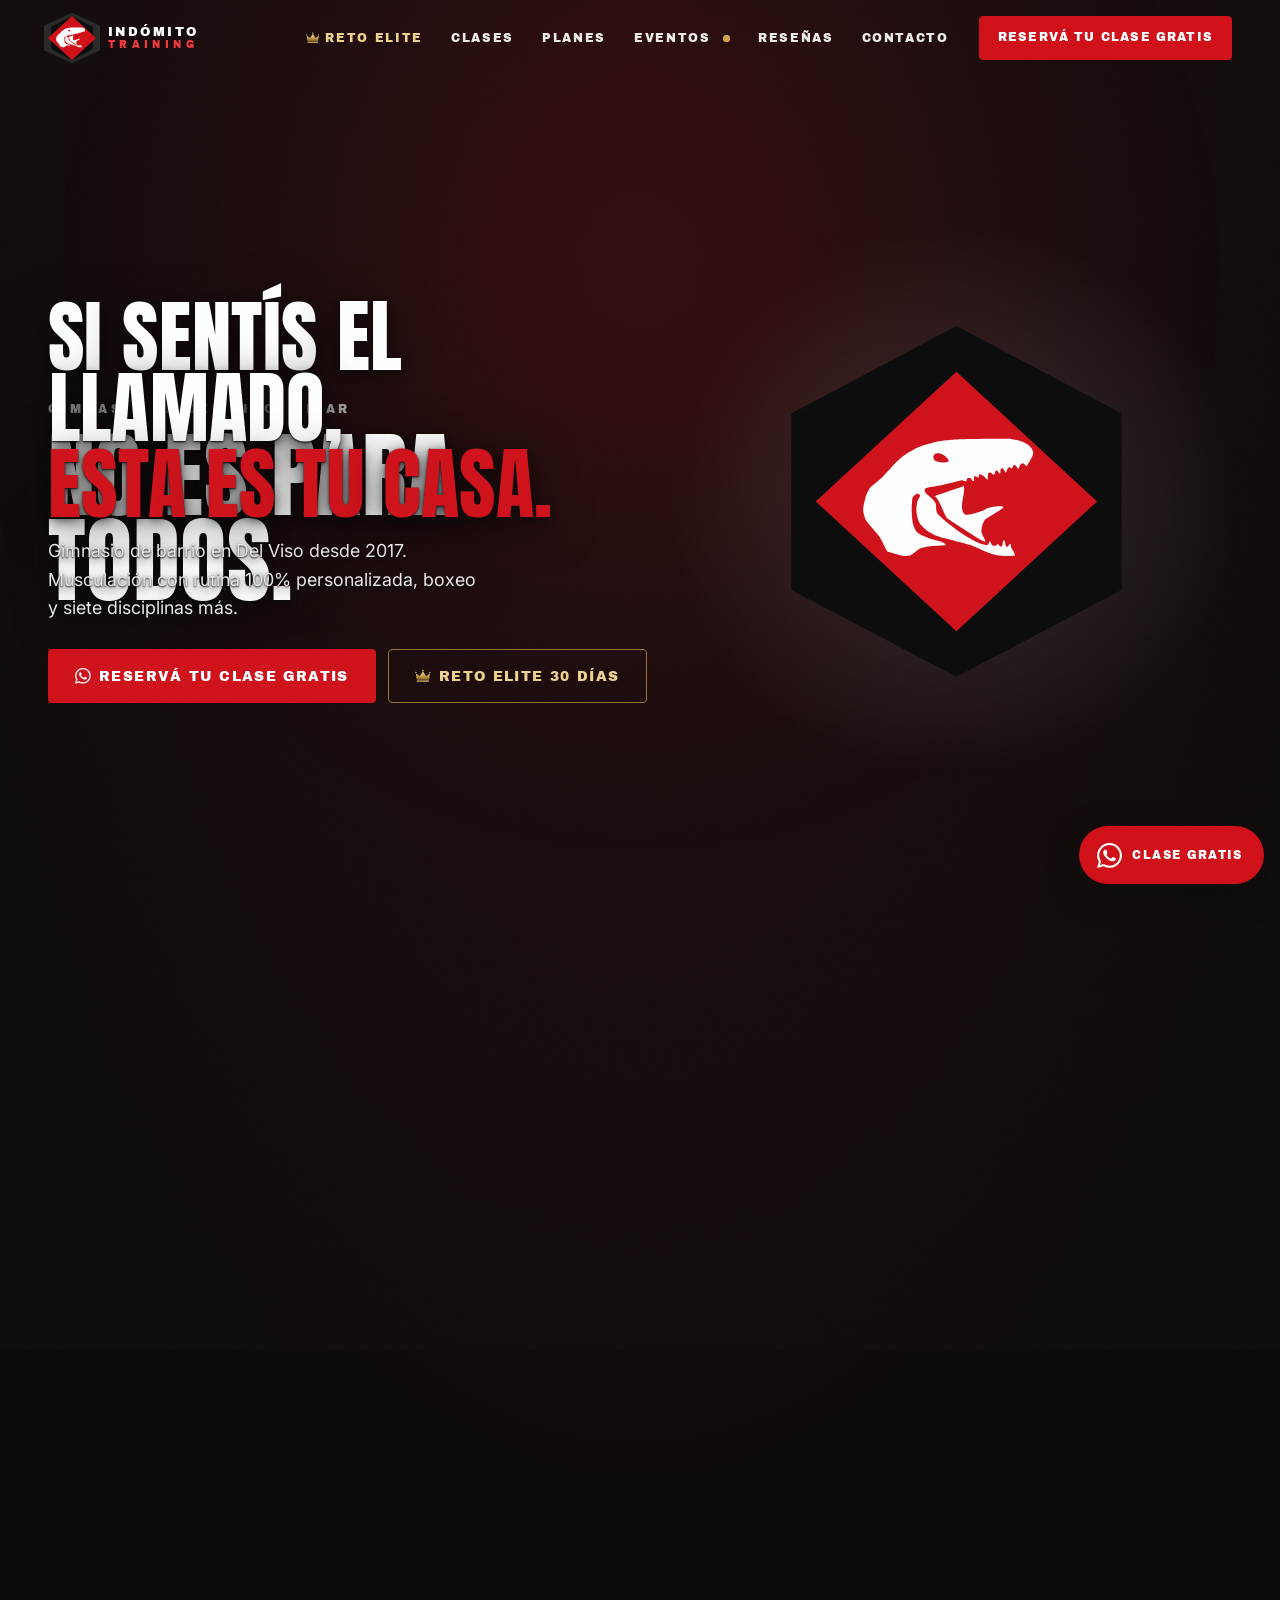
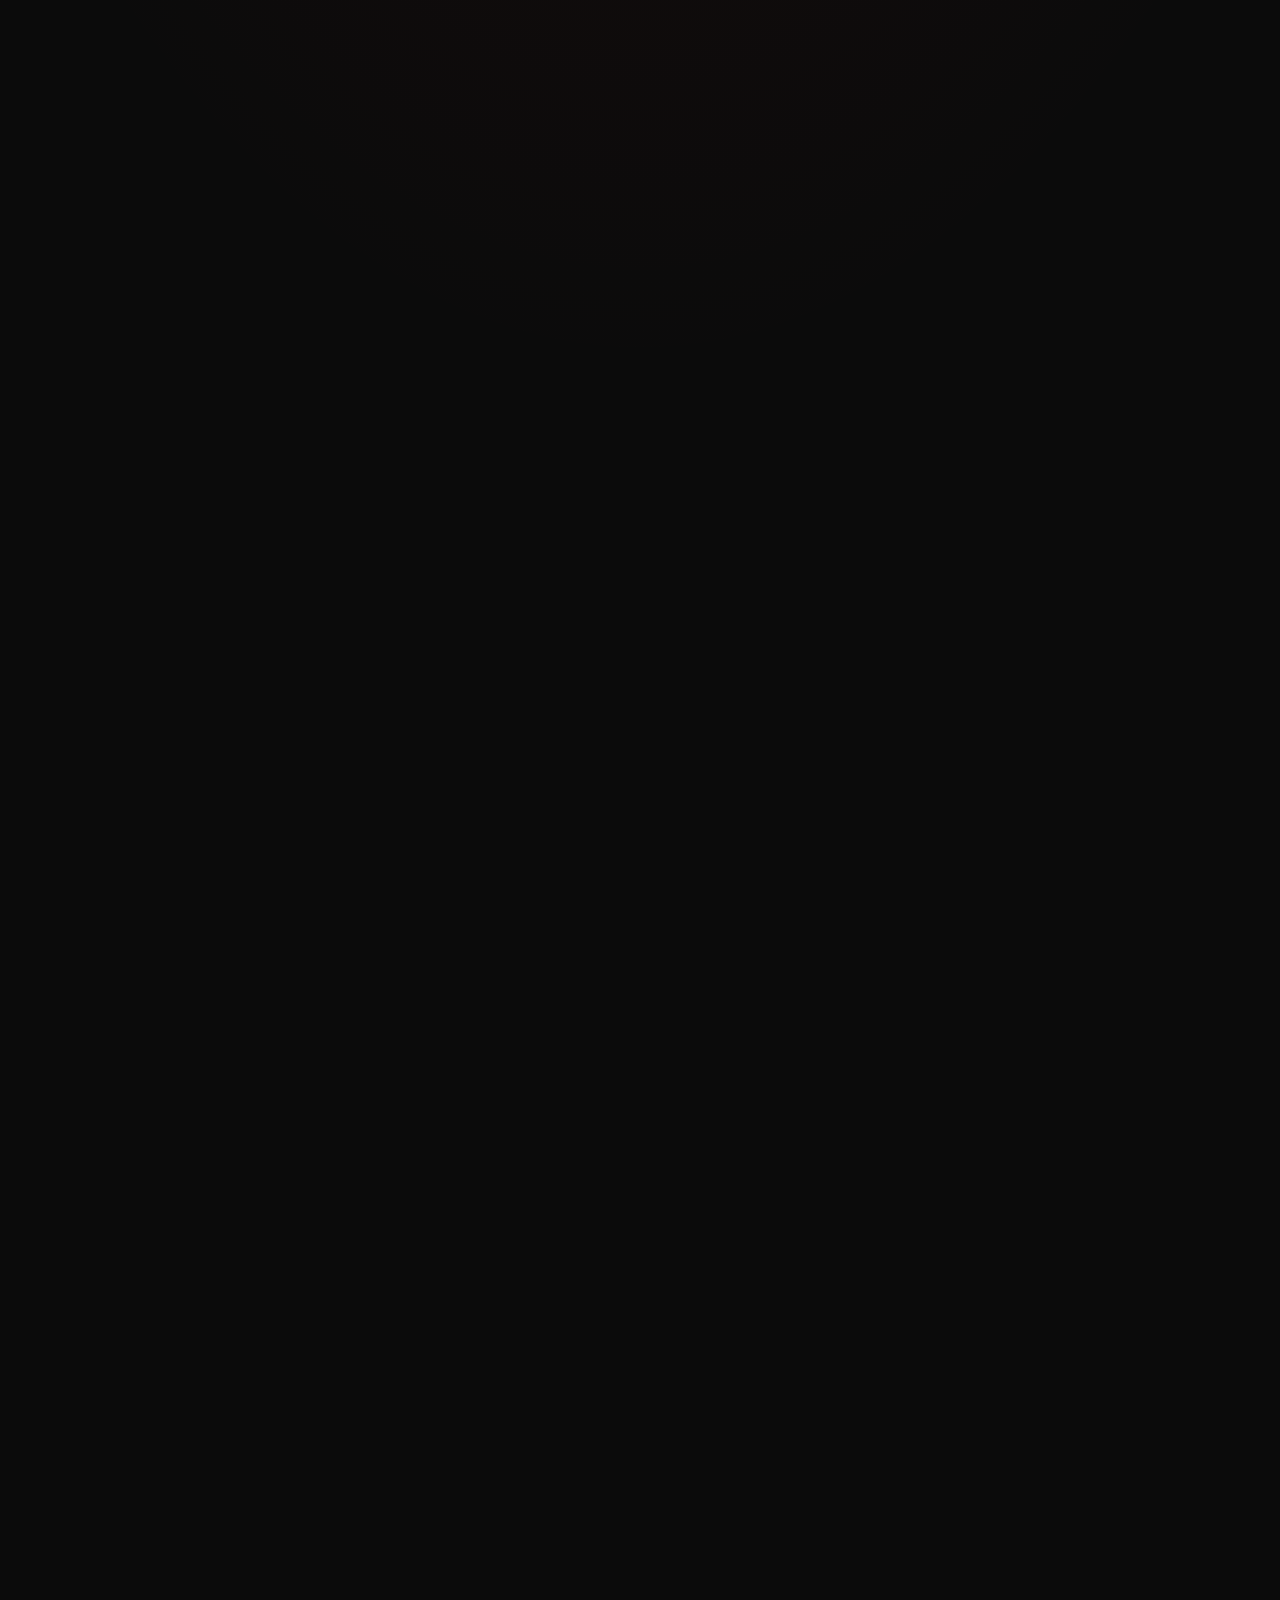
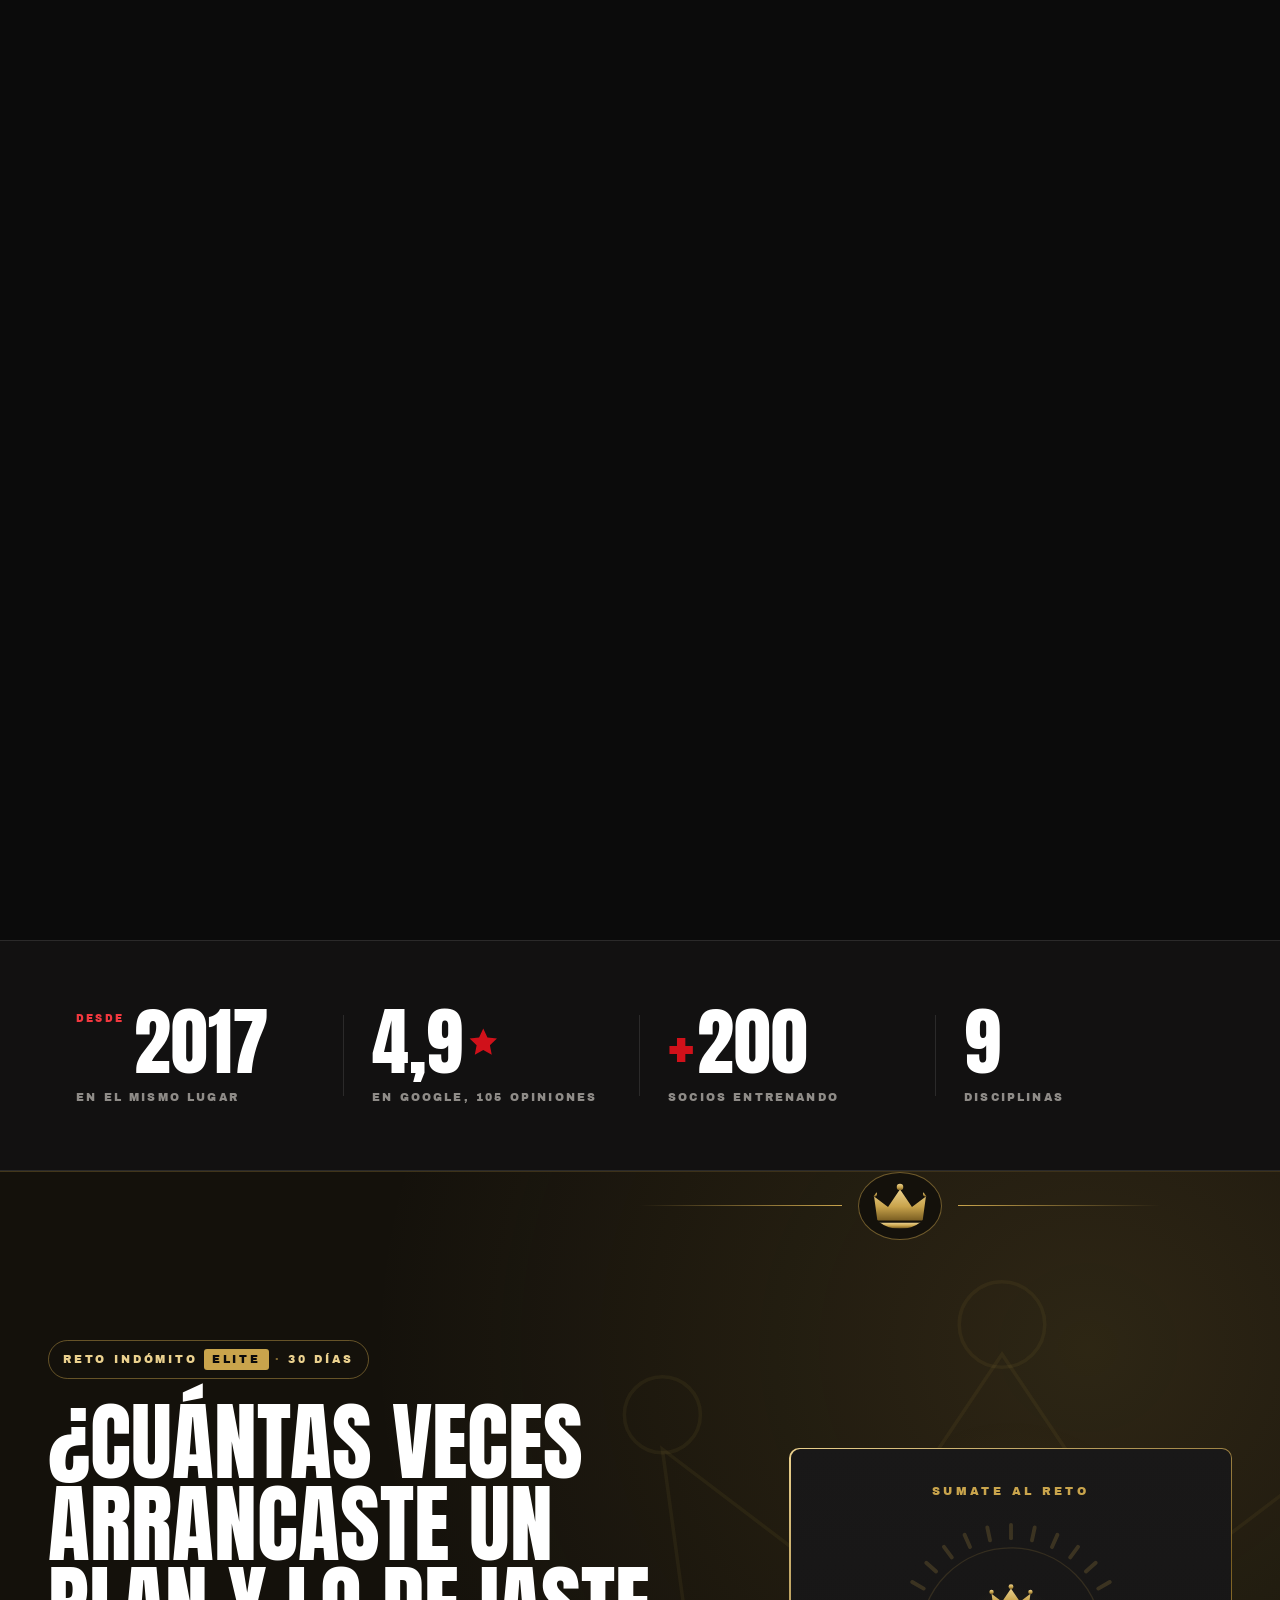
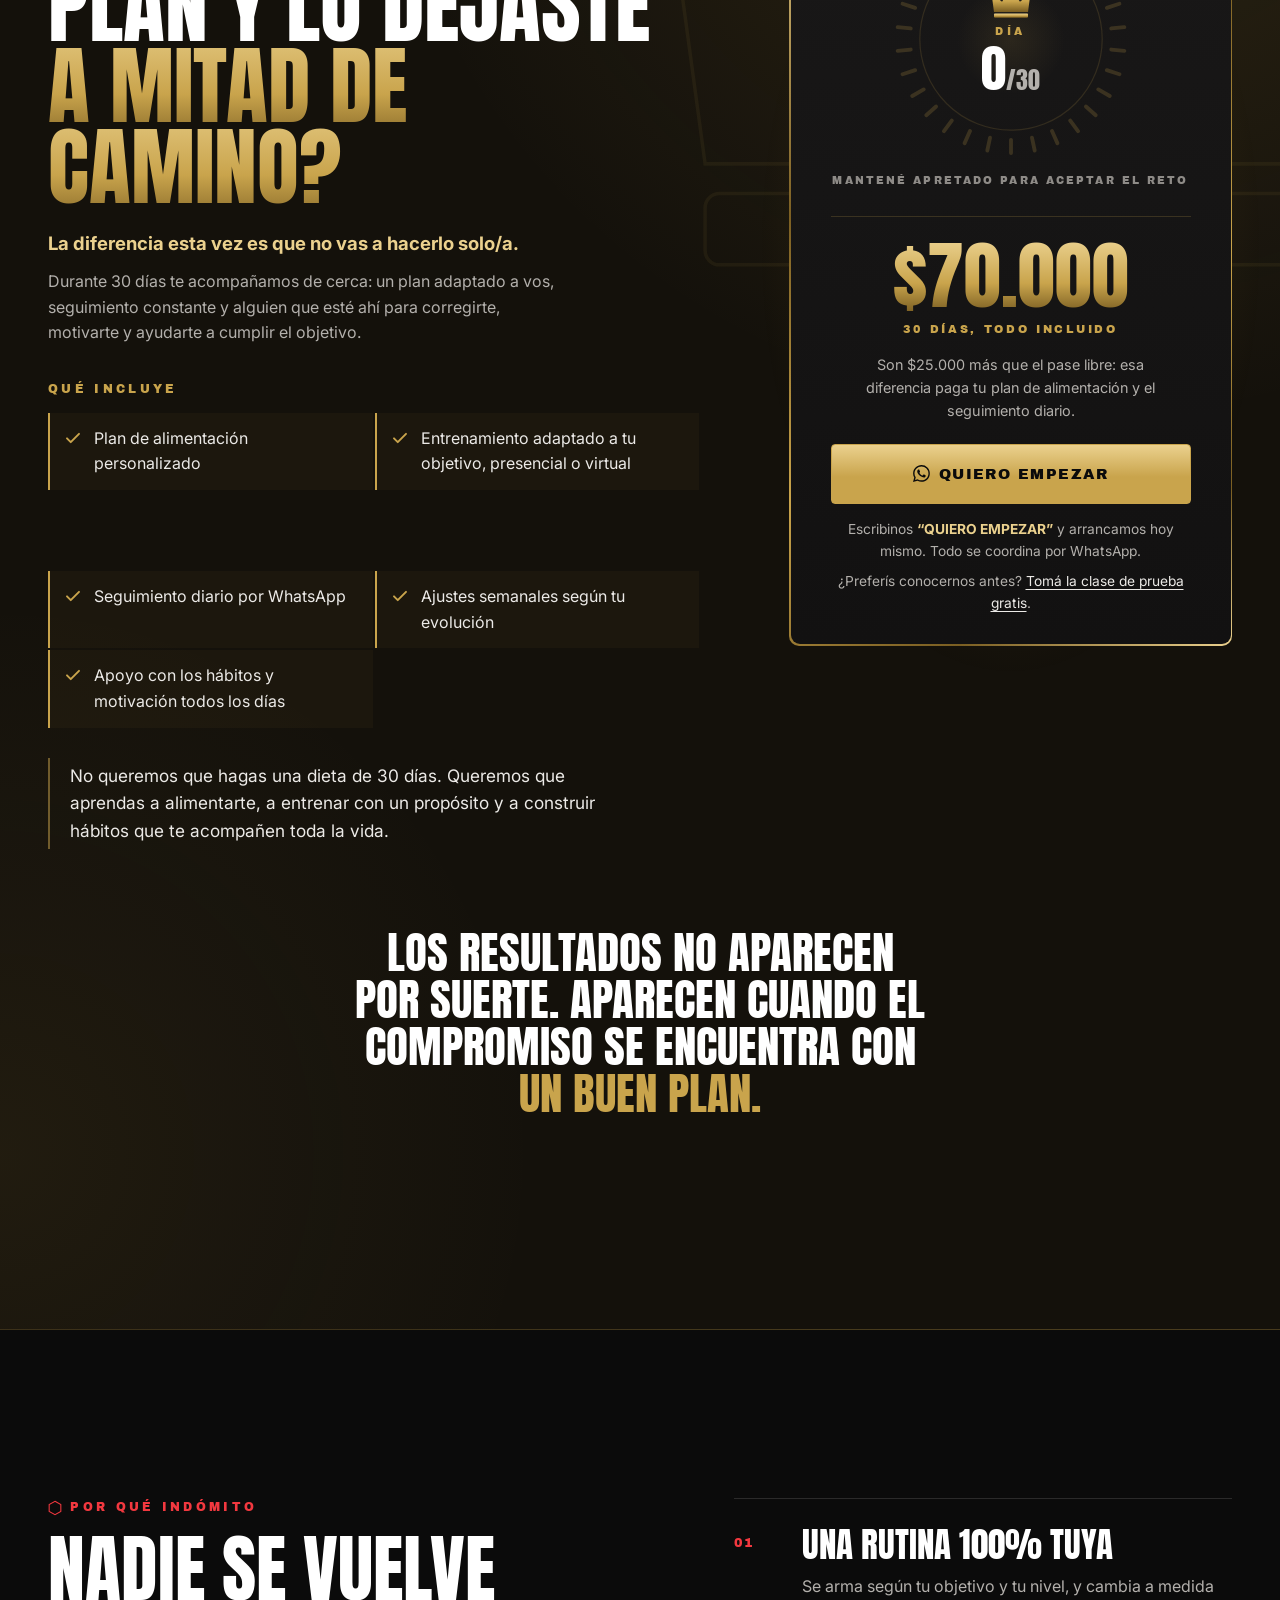
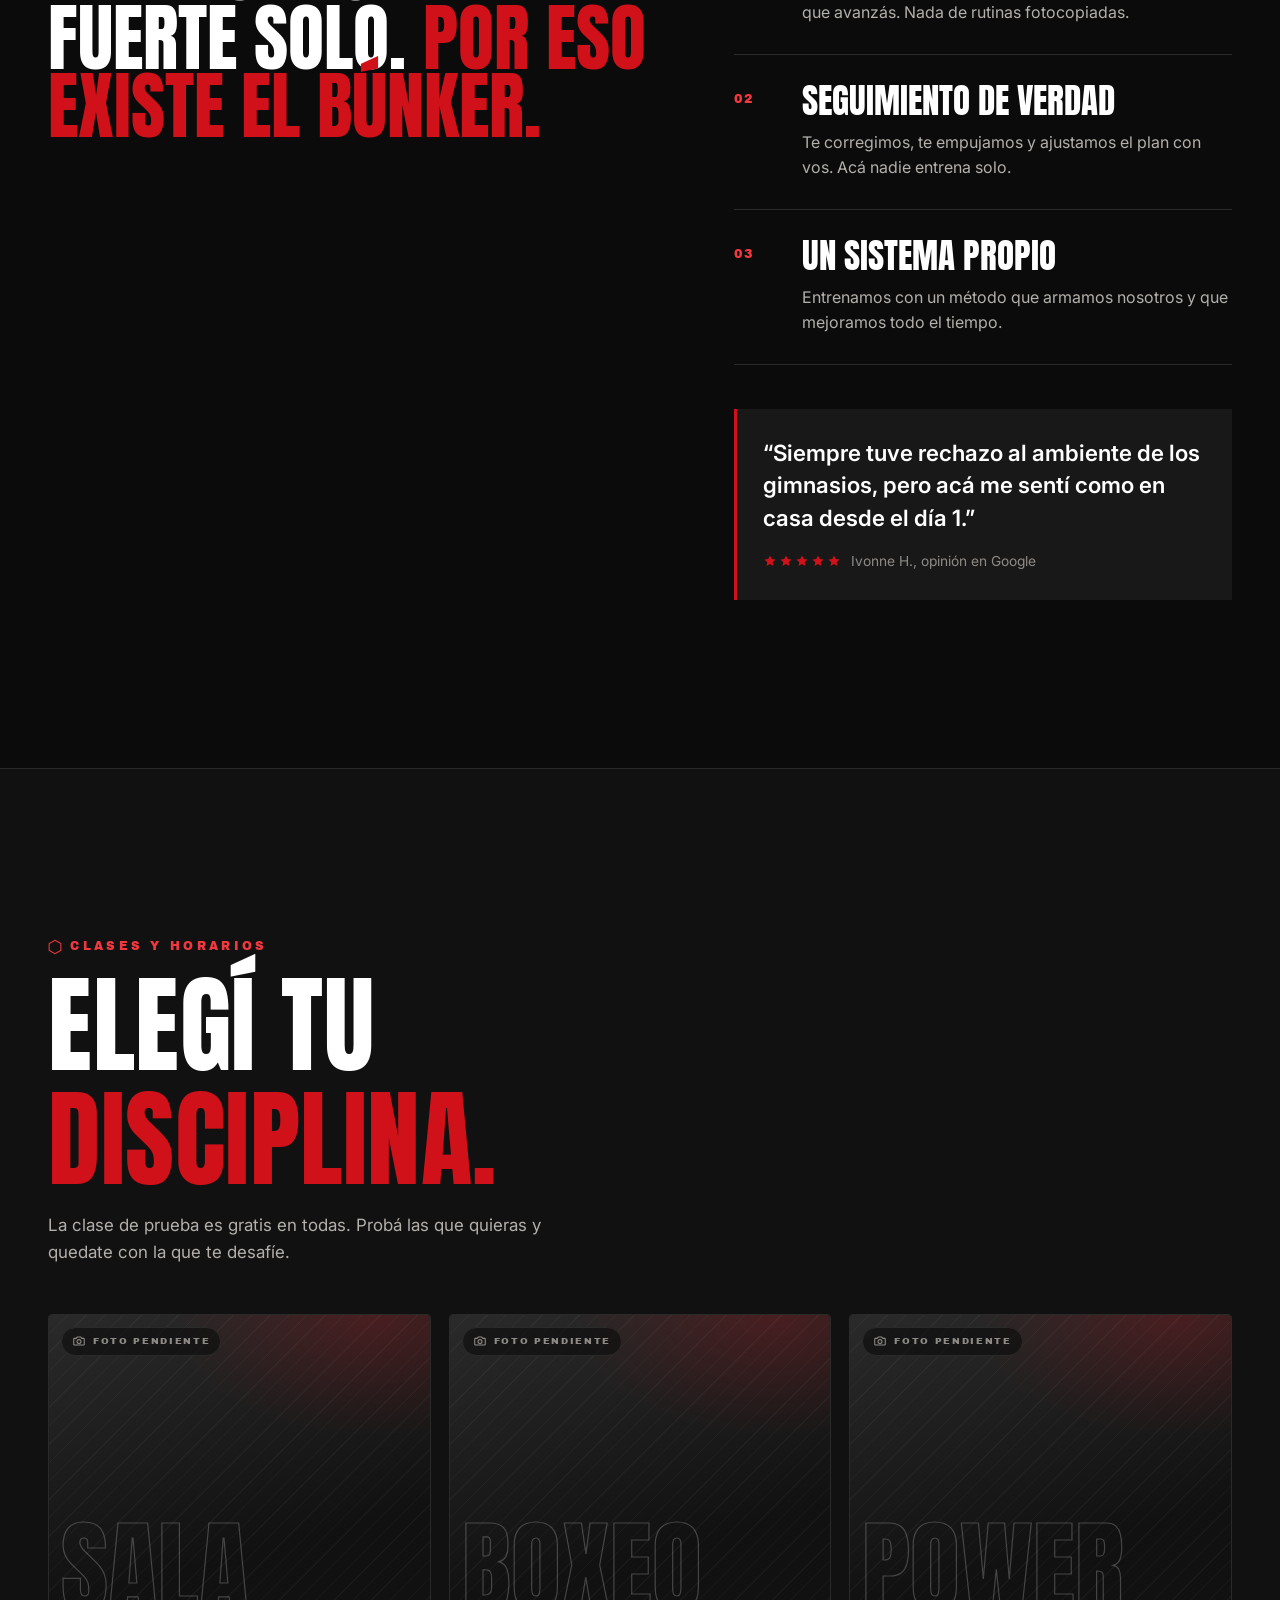
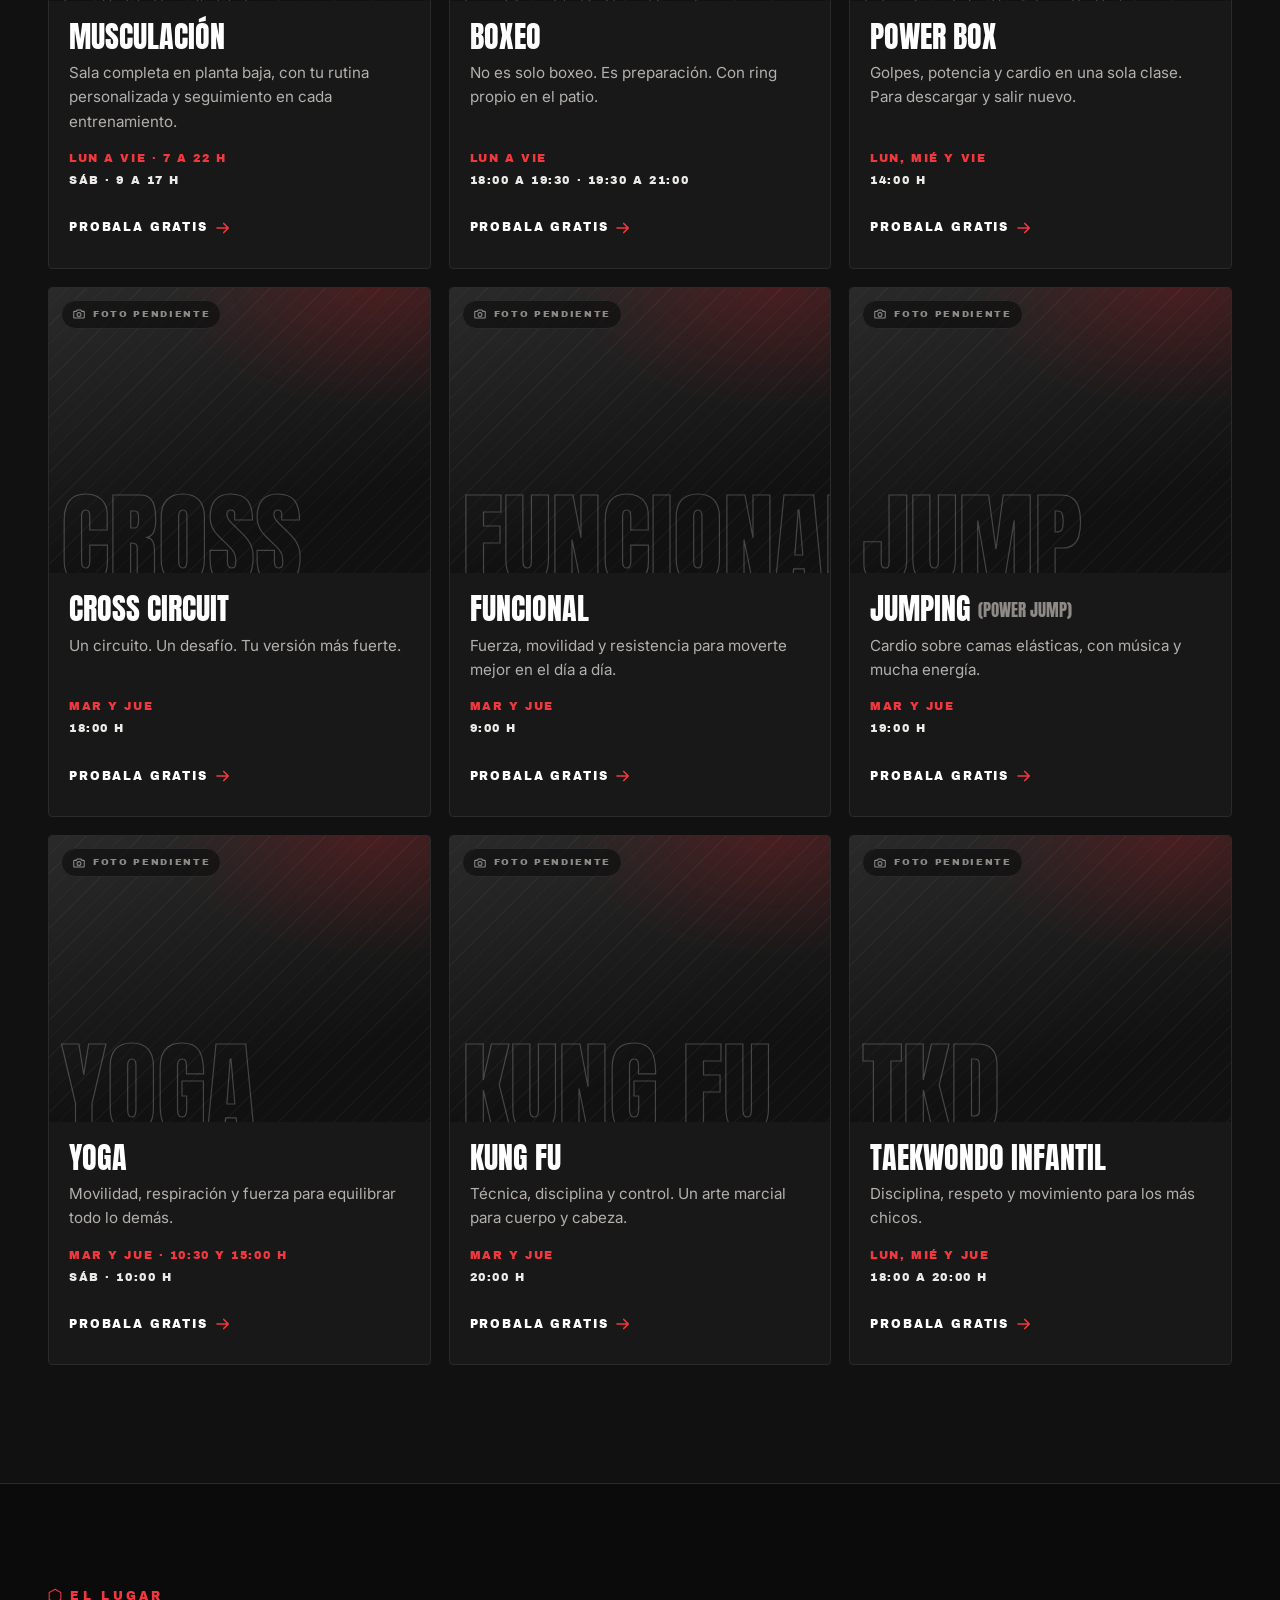
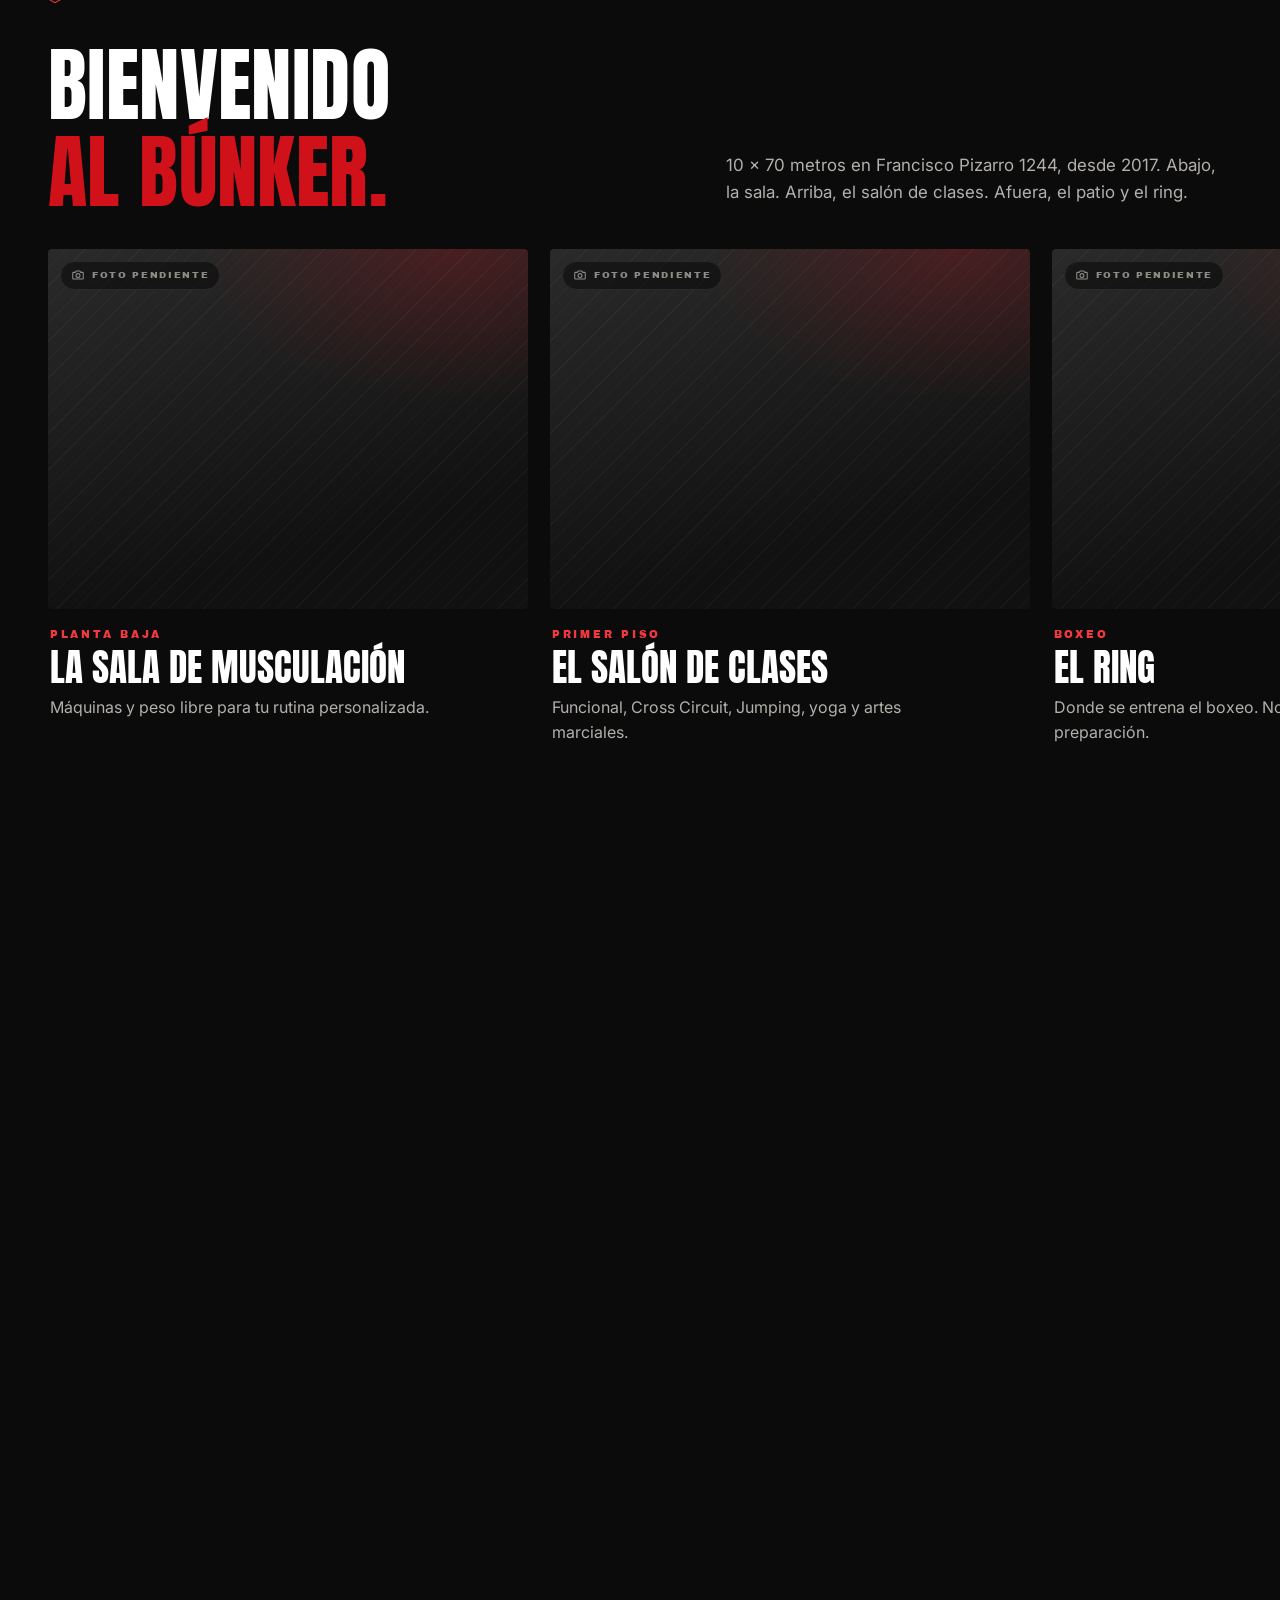
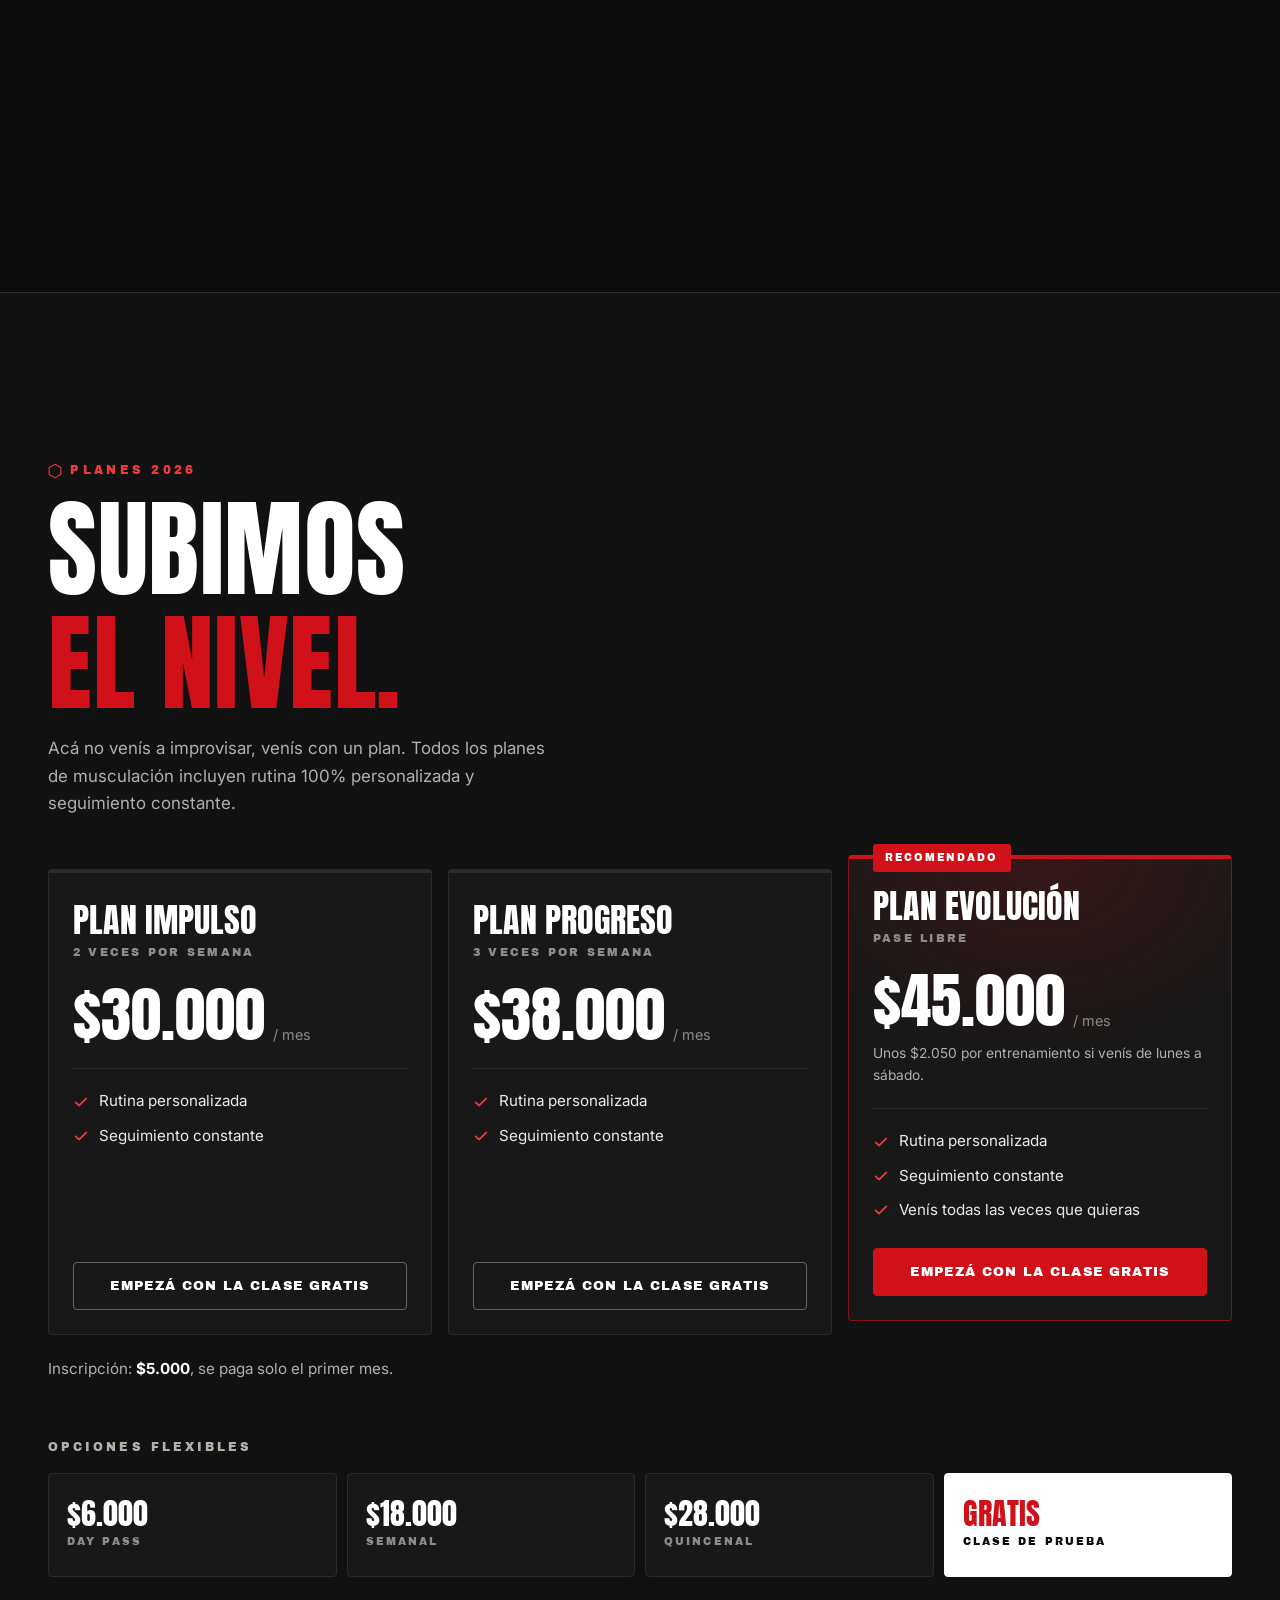
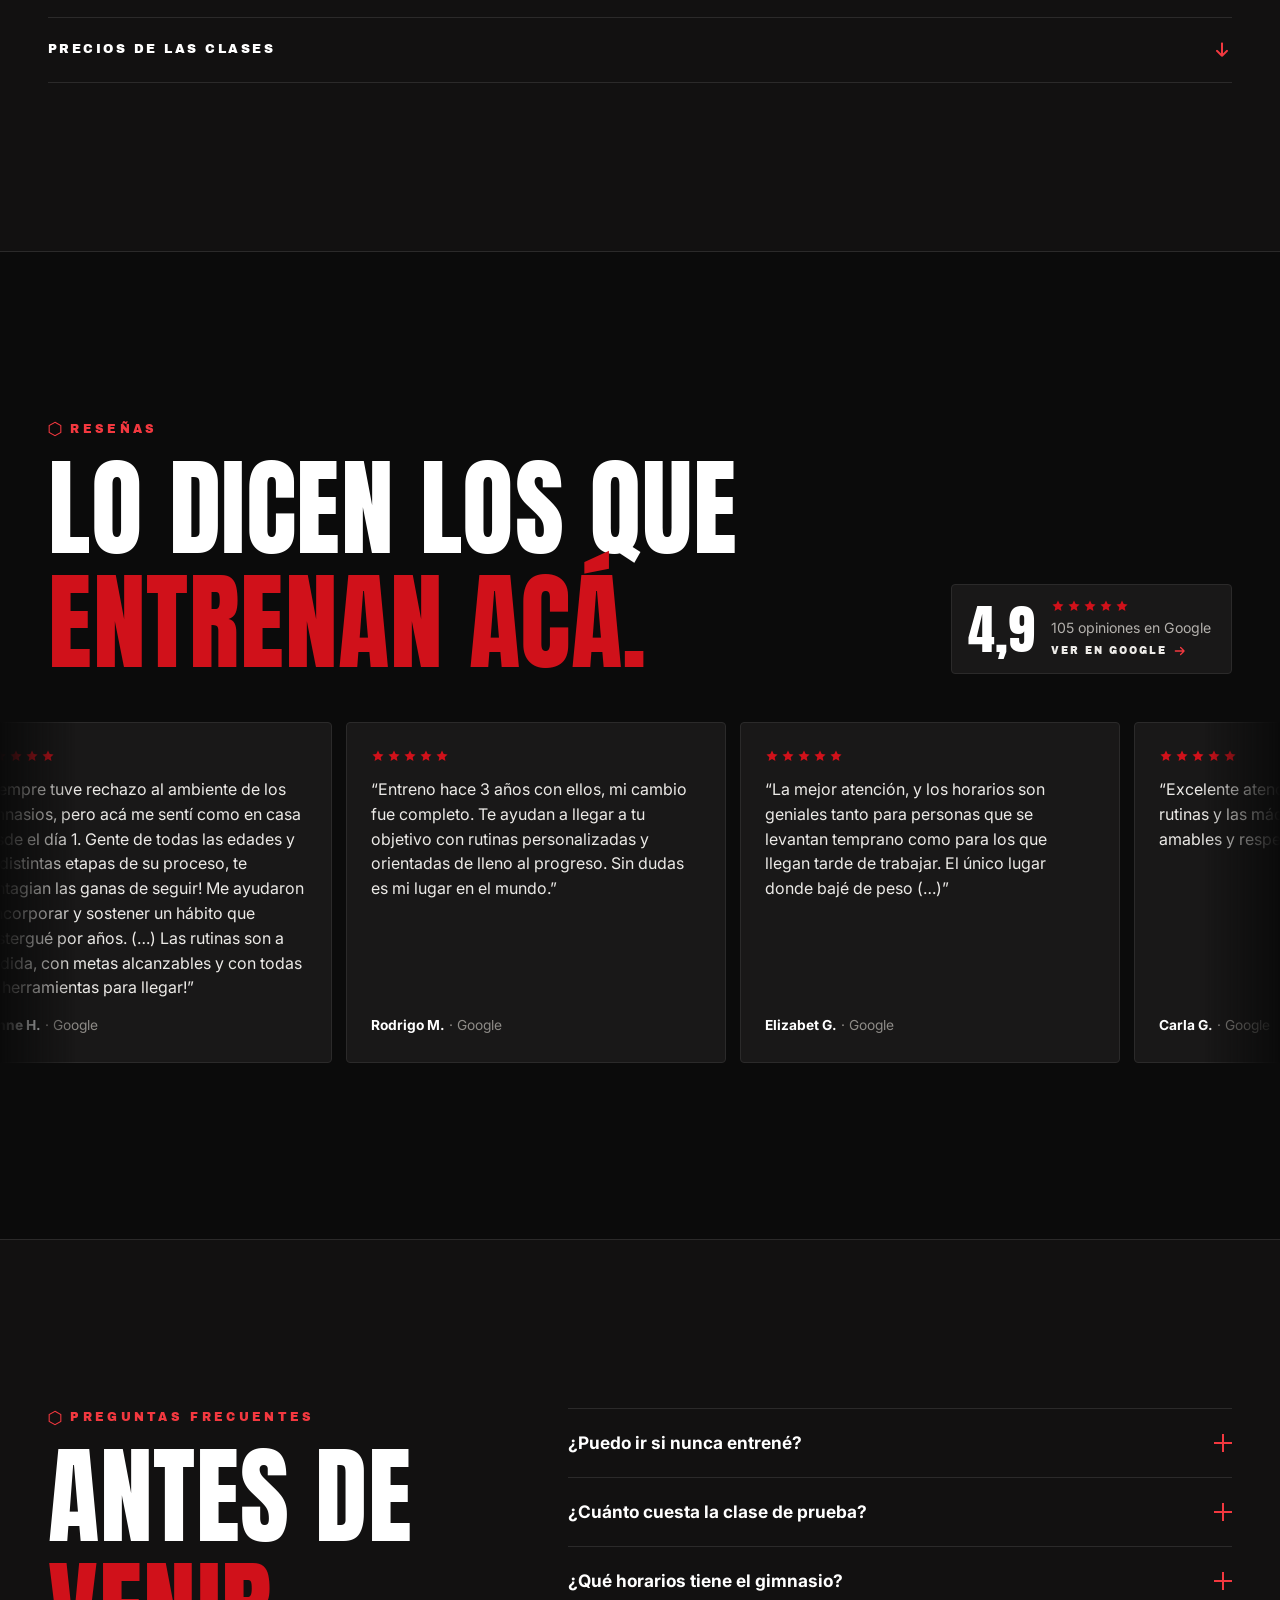
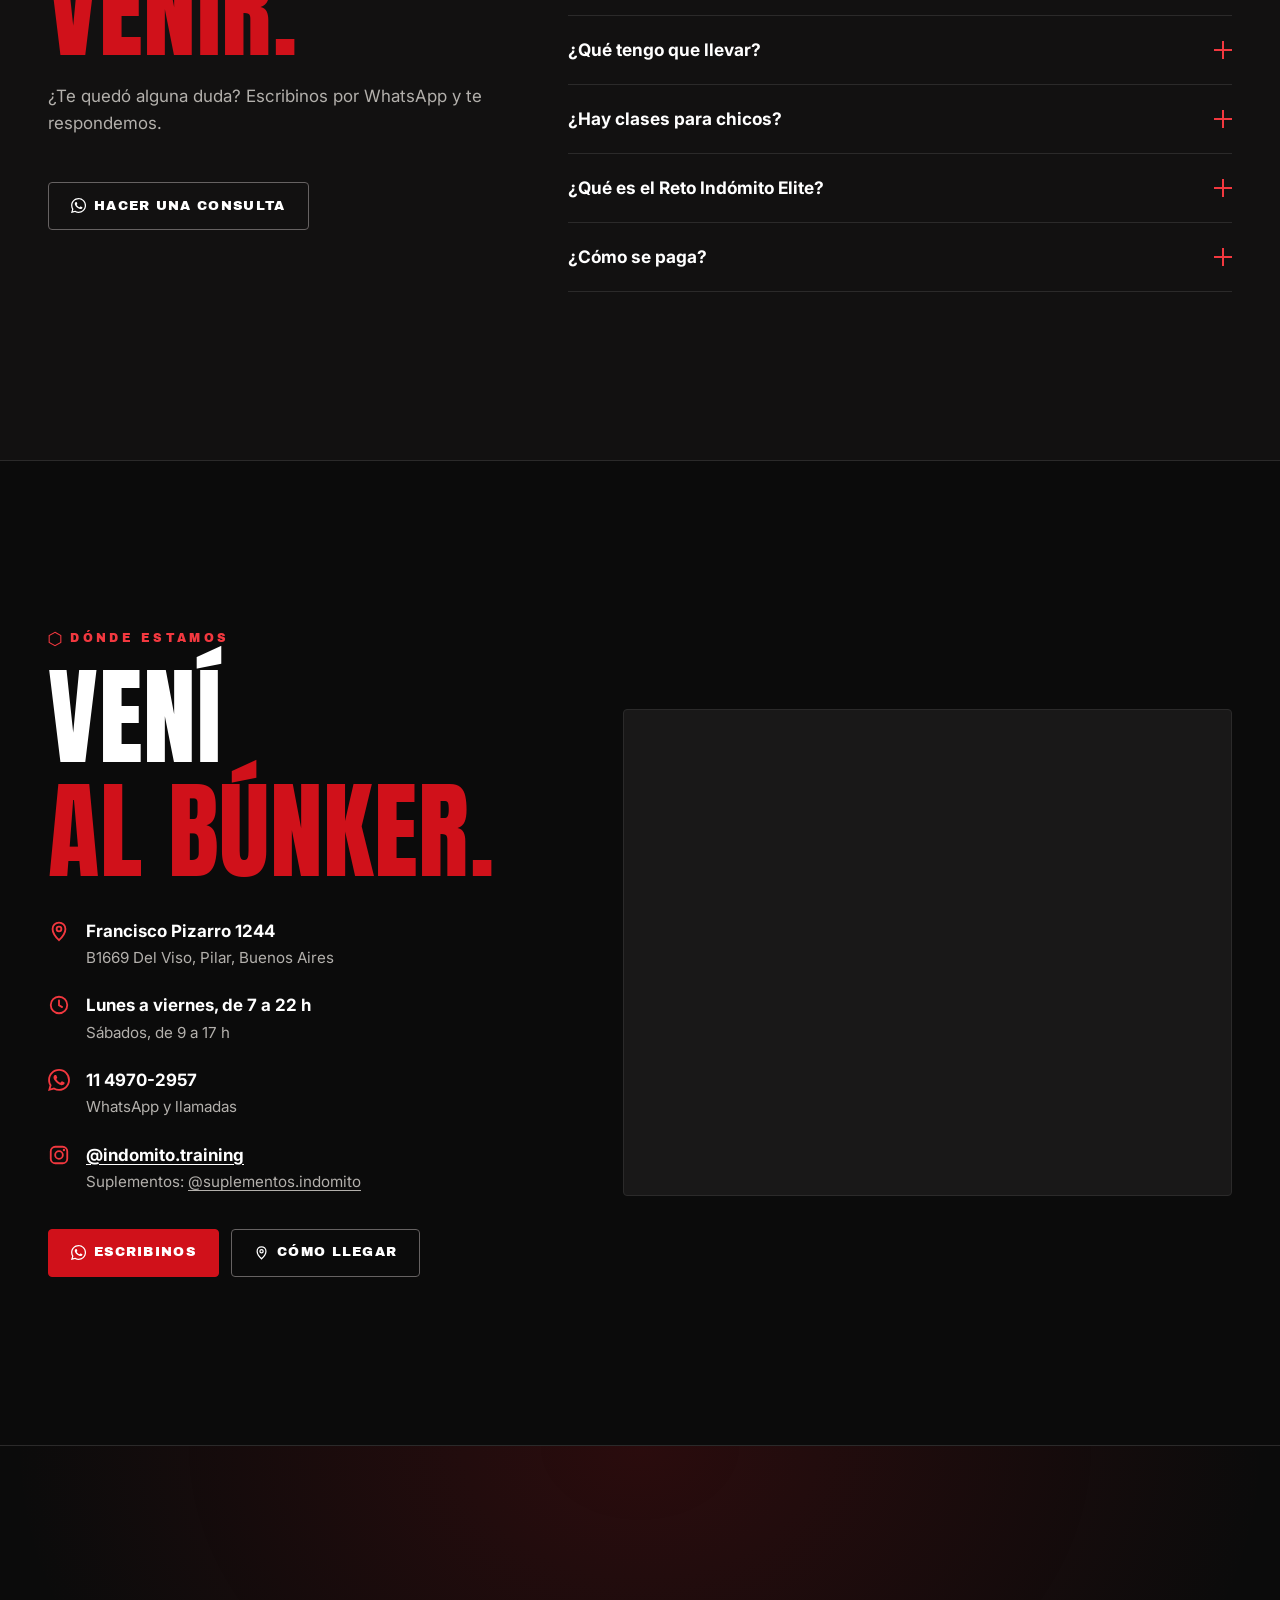
==== index.html @ 0980ad3f "primer commit" ====
<!doctype html>
<html lang="es-AR" class="no-js">
<head>
  <meta charset="utf-8">
  <meta name="viewport" content="width=device-width, initial-scale=1, viewport-fit=cover">

  <!-- ===================== SEO ===================== -->
  <title>Indómito Training | Gimnasio en Del Viso, Pilar · Musculación y Boxeo</title>
  <meta name="description" content="Gimnasio en Del Viso, Pilar, desde 2017. Musculación con rutina 100% personalizada, boxeo y 7 disciplinas más. 4,9 ★ en Google. Tu clase de prueba es gratis: reservala por WhatsApp.">
  <meta name="theme-color" content="#0B0B0B">

  <!-- DEPLOY STEP: cuando tengamos el dominio definitivo, cambiá "TU-DOMINIO.com.ar" en estas líneas,
       en el bloque JSON-LD de más abajo, en robots.txt y en sitemap.xml. TODO: dominio. -->
  <link rel="canonical" href="https://www.TU-DOMINIO.com.ar/">
  <meta property="og:type" content="website">
  <meta property="og:locale" content="es_AR">
  <meta property="og:site_name" content="Indómito Training">
  <meta property="og:title" content="Indómito Training · Gimnasio en Del Viso, Pilar">
  <meta property="og:description" content="No es para todos. Es para los que buscan más. Tu clase de prueba es gratis.">
  <meta property="og:url" content="https://www.TU-DOMINIO.com.ar/">
  <meta property="og:image" content="https://www.TU-DOMINIO.com.ar/assets/img/og-indomito.jpg">
  <meta property="og:image:width" content="1200">
  <meta property="og:image:height" content="630">
  <meta name="twitter:card" content="summary_large_image">
  <meta name="twitter:title" content="Indómito Training · Gimnasio en Del Viso, Pilar">
  <meta name="twitter:description" content="No es para todos. Es para los que buscan más. Tu clase de prueba es gratis.">
  <meta name="twitter:image" content="https://www.TU-DOMINIO.com.ar/assets/img/og-indomito.jpg">

  <!-- Íconos -->
  <link rel="icon" href="favicon.ico" sizes="any">
  <link rel="icon" href="assets/logo/indomito-icono.svg" type="image/svg+xml">
  <link rel="icon" href="favicon-32.png" type="image/png" sizes="32x32">
  <link rel="apple-touch-icon" href="apple-touch-icon.png">

  <!-- Tipografías (Google Fonts: Anton, Archivo Black, Inter 400/600/700) -->
  <link rel="preconnect" href="https://fonts.googleapis.com">
  <link rel="preconnect" href="https://fonts.gstatic.com" crossorigin>
  <link rel="stylesheet" href="https://fonts.googleapis.com/css2?family=Anton&family=Archivo+Black&family=Inter:wght@400;600;700&display=swap">

  <link rel="stylesheet" href="css/styles.css">

  <!-- Activa las animaciones solo si hay JavaScript y el usuario no pidió "reducir movimiento".
       Si main.js no llegara a cargar, a los 3 segundos se apagan y la página queda completa y quieta. -->
  <script>
    (function (d) {
      var h = d.documentElement;
      h.className = h.className.replace('no-js', 'js');
      if (window.matchMedia && !matchMedia('(prefers-reduced-motion: reduce)').matches) {
        h.classList.add('motion-ok');
        setTimeout(function () { if (!window.__indomitoOK) h.classList.remove('motion-ok'); }, 3000);
      }
    })(document);
  </script>

  <!-- Datos para Google (ficha de negocio). TODO: dominio en "url" e "image". -->
  <script type="application/ld+json">
  {
    "@context": "https://schema.org",
    "@type": "ExerciseGym",
    "name": "Indómito Training",
    "description": "Gimnasio de barrio en Del Viso, Pilar: sala de musculación con rutinas personalizadas, clases grupales y artes marciales.",
    "url": "https://www.TU-DOMINIO.com.ar/",
    "image": "https://www.TU-DOMINIO.com.ar/assets/img/og-indomito.jpg",
    "logo": "https://www.TU-DOMINIO.com.ar/assets/logo/indomito-logo.svg",
    "telephone": "+54 9 11 4970-2957",
    "foundingDate": "2017",
    "address": {
      "@type": "PostalAddress",
      "streetAddress": "Francisco Pizarro 1244",
      "addressLocality": "Del Viso",
      "addressRegion": "Buenos Aires",
      "postalCode": "B1669",
      "addressCountry": "AR"
    },
    "geo": { "@type": "GeoCoordinates", "latitude": -34.4504818, "longitude": -58.7989533 },
    "openingHoursSpecification": [
      { "@type": "OpeningHoursSpecification", "dayOfWeek": ["Monday","Tuesday","Wednesday","Thursday","Friday"], "opens": "07:00", "closes": "22:00" },
      { "@type": "OpeningHoursSpecification", "dayOfWeek": "Saturday", "opens": "09:00", "closes": "17:00" }
    ],
    "sameAs": [
      "https://www.instagram.com/indomito.training/"
    ],
    "aggregateRating": { "@type": "AggregateRating", "ratingValue": "4.9", "reviewCount": "105", "bestRating": "5" }
  }
  </script>

  <script src="js/main.js" defer></script>
</head>

<!-- PRECIOS: para ocultar TODOS los precios de la página, cambiá data-precios="si" por data-precios="no".
     En lugar de cada número va a aparecer "Consultá por WhatsApp". -->
<body data-precios="si">

  <!-- Íconos reutilizables (no se ven solos; se usan con <use href="#...">) -->
  <svg class="defs" width="0" height="0" aria-hidden="true" focusable="false">
    <defs>
      <linearGradient id="g-oro" x1="0" y1="0" x2="0" y2="1">
        <stop offset="0" style="stop-color:var(--c-dorado-claro)"/>
        <stop offset=".55" style="stop-color:var(--c-dorado)"/>
        <stop offset="1" style="stop-color:var(--c-dorado-oscuro)"/>
      </linearGradient>
      <symbol id="i-corona" viewBox="0 0 64 50">
        <path d="M7 41 3.4 14.5l15.4 11.7L32 6.5l13.2 19.7 15.4-11.7L57 41Z"/>
        <rect x="7" y="43.5" width="50" height="6" rx="1.2"/>
        <circle cx="3.4" cy="11.6" r="3.2"/><circle cx="32" cy="4" r="3.6"/><circle cx="60.6" cy="11.6" r="3.2"/>
      </symbol>
      <symbol id="i-wa" viewBox="0 0 24 24">
        <path d="M17.47 14.38c-.3-.15-1.76-.87-2.03-.97-.27-.1-.47-.15-.67.15-.2.3-.77.97-.94 1.16-.17.2-.35.22-.64.08-.3-.15-1.26-.47-2.39-1.48-.88-.79-1.48-1.76-1.65-2.06-.17-.3-.02-.46.13-.6.13-.14.3-.35.45-.52.15-.18.2-.3.3-.5.1-.2.05-.37-.03-.52-.07-.15-.67-1.61-.92-2.2-.24-.58-.49-.5-.67-.51h-.57c-.2 0-.52.07-.79.37-.27.3-1.04 1.02-1.04 2.48s1.06 2.88 1.21 3.07c.15.2 2.1 3.2 5.08 4.49.71.31 1.26.49 1.7.63.71.22 1.36.19 1.87.12.57-.09 1.76-.72 2-1.42.25-.69.25-1.29.18-1.41-.08-.13-.28-.2-.57-.35M12.05 21.79h-.01a9.87 9.87 0 0 1-5.03-1.38l-.36-.21-3.74.98 1-3.65-.24-.37a9.86 9.86 0 0 1-1.51-5.26c0-5.45 4.44-9.88 9.89-9.88 2.64 0 5.12 1.03 6.99 2.9a9.83 9.83 0 0 1 2.89 6.99c0 5.45-4.44 9.88-9.88 9.88m8.41-18.3A11.82 11.82 0 0 0 12.05 0C5.5 0 .16 5.34.16 11.89c0 2.1.55 4.14 1.59 5.95L.06 24l6.3-1.65a11.88 11.88 0 0 0 5.68 1.45h.01c6.55 0 11.89-5.34 11.89-11.89 0-3.18-1.24-6.17-3.48-8.41"/>
      </symbol>
      <symbol id="i-ig" viewBox="0 0 24 24">
        <rect x="3" y="3" width="18" height="18" rx="5" fill="none" stroke="currentColor" stroke-width="2"/>
        <circle cx="12" cy="12" r="4.2" fill="none" stroke="currentColor" stroke-width="2"/>
        <circle cx="17.4" cy="6.6" r="1.3"/>
      </symbol>
      <symbol id="i-check" viewBox="0 0 24 24">
        <path d="M4 12.5l5 5L20 6.5" fill="none" stroke="currentColor" stroke-width="2.6" stroke-linecap="round" stroke-linejoin="round"/>
      </symbol>
      <symbol id="i-flecha" viewBox="0 0 24 24">
        <path d="M4 12h15m-6-6 6 6-6 6" fill="none" stroke="currentColor" stroke-width="2.2" stroke-linecap="round" stroke-linejoin="round"/>
      </symbol>
      <symbol id="i-star" viewBox="0 0 24 24">
        <path d="M12 2.5l2.9 6.1 6.6.8-4.9 4.6 1.3 6.6L12 17.3l-5.9 3.3 1.3-6.6L2.5 9.4l6.6-.8z"/>
      </symbol>
      <symbol id="i-pin" viewBox="0 0 24 24">
        <path d="M12 22s7-6.6 7-12.2A7 7 0 0 0 5 9.8C5 15.4 12 22 12 22Z" fill="none" stroke="currentColor" stroke-width="2"/>
        <circle cx="12" cy="9.8" r="2.6" fill="none" stroke="currentColor" stroke-width="2"/>
      </symbol>
      <symbol id="i-reloj" viewBox="0 0 24 24">
        <circle cx="12" cy="12" r="9" fill="none" stroke="currentColor" stroke-width="2"/>
        <path d="M12 7v5.2l3.4 2.1" fill="none" stroke="currentColor" stroke-width="2" stroke-linecap="round"/>
      </symbol>
      <symbol id="i-camara" viewBox="0 0 24 24">
        <path d="M4 7.5h3.2L9 5h6l1.8 2.5H20a1 1 0 0 1 1 1V18a1 1 0 0 1-1 1H4a1 1 0 0 1-1-1V8.5a1 1 0 0 1 1-1Z" fill="none" stroke="currentColor" stroke-width="1.8"/>
        <circle cx="12" cy="13" r="3.4" fill="none" stroke="currentColor" stroke-width="1.8"/>
      </symbol>
      <symbol id="i-hex" viewBox="0 0 24 26">
        <path d="M12 1.5 22 7v12l-10 5.5L2 19V7z" fill="none" stroke="currentColor" stroke-width="1.8"/>
      </symbol>
    </defs>
  </svg>

  <a class="skip" href="#main">Saltar al contenido</a>

  <!-- ===================== 1. HEADER FIJO ===================== -->
  <div class="hdr-sentinel" aria-hidden="true"></div>
  <header class="hdr" id="hdr">
    <div class="hdr__in">
      <a class="hdr__logo" href="#inicio" aria-label="Indómito Training, ir al inicio">
        <span class="hdr__icon"><img src="assets/logo/indomito-icono.svg" width="48" height="44" alt=""></span>
        <span class="hdr__name" aria-hidden="true">Indómito <span>Training</span></span>
      </a>

      <nav class="nav" id="menu" aria-label="Principal">
        <ul class="nav__list">
          <li><a class="nav__link nav__link--reto" href="#reto"><svg class="ico ico--oro" aria-hidden="true"><use href="#i-corona"/></svg>Reto Elite</a></li>
          <li><a class="nav__link" href="#clases">Clases</a></li>
          <li><a class="nav__link" href="#planes">Planes</a></li>
          <li><a class="nav__link nav__link--eventos" href="eventos.html">Eventos<i class="punto" aria-hidden="true"></i></a></li>
          <li><a class="nav__link" href="#resenas">Reseñas</a></li>
          <li><a class="nav__link" href="#contacto">Contacto</a></li>
        </ul>
        <a class="btn btn--rojo nav__cta js-wa" href="https://wa.me/5491149702957?text=Hola!%20Quiero%20reservar%20mi%20clase%20de%20prueba%20gratis%20en%20Ind%C3%B3mito%20%F0%9F%92%AA" target="_blank" rel="noopener">Reservá tu clase gratis</a>
      </nav>

      <a class="btn btn--rojo btn--sm hdr__cta js-wa" href="https://wa.me/5491149702957?text=Hola!%20Quiero%20reservar%20mi%20clase%20de%20prueba%20gratis%20en%20Ind%C3%B3mito%20%F0%9F%92%AA" target="_blank" rel="noopener">Clase gratis</a>

      <button class="hdr__burger" type="button" aria-expanded="false" aria-controls="menu">
        <span class="sr-only">Abrir menú</span>
        <span class="burger" aria-hidden="true"><i></i><i></i></span>
      </button>
    </div>
    <div class="hdr__progress" aria-hidden="true"></div>
  </header>

  <main id="main" tabindex="-1">

    <!-- ===================== 2. HERO (el logo se arma con el scroll) ===================== -->
    <section class="hero" id="inicio" aria-label="Presentación">
      <div class="hero__stage">
        <div class="hero__bg" aria-hidden="true">
          <div class="hero__glow"></div>
          <div class="embers lz">
            <span style="--x:6%;--s:3px;--d:9s;--t:-2s;--dx:20px"></span>
            <span style="--x:14%;--s:2px;--d:12s;--t:-7s;--dx:-30px"></span>
            <span style="--x:22%;--s:4px;--d:10s;--t:-4s;--dx:15px"></span>
            <span style="--x:31%;--s:2px;--d:14s;--t:-11s;--dx:-10px"></span>
            <span style="--x:38%;--s:3px;--d:11s;--t:-1s;--dx:35px"></span>
            <span style="--x:47%;--s:2px;--d:13s;--t:-9s;--dx:-25px"></span>
            <span style="--x:55%;--s:5px;--d:9.5s;--t:-6s;--dx:10px"></span>
            <span style="--x:61%;--s:2px;--d:15s;--t:-13s;--dx:-40px"></span>
            <span style="--x:69%;--s:3px;--d:10.5s;--t:-3s;--dx:25px"></span>
            <span style="--x:76%;--s:2px;--d:12.5s;--t:-8s;--dx:-15px"></span>
            <span style="--x:83%;--s:4px;--d:11.5s;--t:-5s;--dx:30px"></span>
            <span style="--x:91%;--s:3px;--d:13.5s;--t:-10s;--dx:-20px"></span>
            <span style="--x:10%;--s:2px;--d:14.5s;--t:-12s;--dx:12px"></span>
            <span style="--x:27%;--s:3px;--d:9s;--t:-.5s;--dx:-35px"></span>
            <span style="--x:44%;--s:2px;--d:16s;--t:-14s;--dx:18px"></span>
            <span style="--x:58%;--s:4px;--d:10s;--t:-6.5s;--dx:-8px"></span>
            <span style="--x:72%;--s:2px;--d:12s;--t:-2.5s;--dx:28px"></span>
            <span style="--x:88%;--s:3px;--d:11s;--t:-9.5s;--dx:-22px"></span>
          </div>
        </div>

        <!-- El logo, dibujado en partes para poder animarlo. Respeta forma y colores del Manual de Marca. -->
        <div class="hero__mark" aria-hidden="true">
          <svg class="mark" viewBox="59.5 29.5 240 231" focusable="false">
            <g class="mk-rings">
              <polygon class="mk-ring" style="--rs:var(--r0s);--ro:var(--r0o)" points="179.50,53.50 265.50,99.00 265.50,191.00 179.50,236.20 93.50,191.00 93.50,99.00"/>
              <polygon class="mk-ring" style="--rs:var(--r1s);--ro:var(--r1o)" points="179.50,53.50 265.50,99.00 265.50,191.00 179.50,236.20 93.50,191.00 93.50,99.00"/>
              <polygon class="mk-ring" style="--rs:var(--r2s);--ro:var(--r2o)" points="179.50,53.50 265.50,99.00 265.50,191.00 179.50,236.20 93.50,191.00 93.50,99.00"/>
            </g>
            <g class="mk-frame">
              <line class="mk-edge" style="--s:var(--e0);transform-origin:179.5px 40.71px" x1="179.5" y1="40.71" x2="277.54" y2="92.58"/>
              <line class="mk-edge" style="--s:var(--e0);transform-origin:179.5px 40.71px" x1="179.5" y1="40.71" x2="81.46" y2="92.58"/>
              <line class="mk-edge" style="--s:var(--e1);transform-origin:277.54px 92.58px" x1="277.54" y1="92.58" x2="277.54" y2="197.46"/>
              <line class="mk-edge" style="--s:var(--e1);transform-origin:81.46px 92.58px" x1="81.46" y1="92.58" x2="81.46" y2="197.46"/>
              <line class="mk-edge" style="--s:var(--e2);transform-origin:277.54px 197.46px" x1="277.54" y1="197.46" x2="179.5" y2="248.99"/>
              <line class="mk-edge" style="--s:var(--e2);transform-origin:81.46px 197.46px" x1="81.46" y1="197.46" x2="179.5" y2="248.99"/>
            </g>
            <polygon class="mk-hex" points="179.50,53.50 265.50,99.00 265.50,191.00 179.50,236.20 93.50,191.00 93.50,99.00"/>
            <g class="mk-core">
              <polygon class="mk-rombo" points="179.50,53.50 278.50,144.80 179.50,236.20 80.50,144.80"/>
              <path class="mk-dino" fill-rule="evenodd" d="M165.32,140.68 C162.25,141.87 164.81,140.78 165.19,141.63 C165.58,142.47 166.59,143.69 167.62,145.75 C168.66,147.81 170.60,152.33 171.42,154.00 C172.24,155.67 172.08,155.17 172.55,155.75 C173.02,156.33 170.55,155.00 174.25,157.49 C177.95,159.98 190.58,168.10 194.75,170.69 C198.92,173.27 198.41,172.65 199.24,173.02 C200.07,173.39 199.63,173.01 199.72,172.90 C199.81,172.79 200.14,173.25 199.78,172.37 C199.41,171.49 198.00,168.87 197.56,167.62 C197.12,166.38 197.07,166.00 197.14,164.88 C197.20,163.75 197.63,161.90 197.94,160.88 C198.25,159.85 198.57,159.40 198.99,158.75 C199.42,158.10 198.71,158.25 200.50,156.99 C202.29,155.74 207.75,152.53 209.75,151.22 C211.75,149.91 212.11,149.58 212.50,149.13 C212.89,148.68 212.38,148.65 212.11,148.51 C211.84,148.38 211.96,148.28 210.88,148.30 C209.79,148.32 207.29,148.36 205.62,148.63 C203.96,148.89 201.94,149.51 200.88,149.87 C199.81,150.23 200.52,150.28 199.25,150.78 C197.98,151.29 195.08,152.35 193.25,152.90 C191.42,153.45 189.42,153.87 188.25,154.09 C187.08,154.31 186.77,154.27 186.25,154.20 C185.73,154.13 185.45,153.94 185.14,153.67 C184.82,153.41 184.57,153.01 184.35,152.62 C184.13,152.24 183.98,152.04 183.82,151.38 C183.66,150.71 183.43,149.67 183.40,148.62 C183.37,147.58 183.42,146.90 183.66,145.12 C183.91,143.35 184.65,139.65 184.85,138.00 C185.05,136.35 184.91,135.83 184.86,135.25 C184.81,134.68 184.76,134.67 184.56,134.54 C184.35,134.41 186.83,133.47 183.62,134.49 C180.42,135.51 168.39,139.50 165.32,140.68Z M232.22,107.25 C231.84,106.61 231.63,106.38 231.11,105.90 C230.59,105.43 230.29,105.01 229.12,104.38 C227.96,103.75 225.85,102.68 224.12,102.14 C222.40,101.60 220.35,101.37 218.75,101.14 C217.15,100.91 220.19,100.77 214.50,100.75 C208.81,100.73 190.90,100.89 184.62,101.00 C178.35,101.11 179.52,101.19 176.88,101.40 C174.23,101.62 171.65,101.80 168.75,102.30 C165.85,102.79 162.23,103.61 159.50,104.38 C156.77,105.15 154.90,105.78 152.38,106.94 C149.85,108.10 146.83,109.71 144.38,111.35 C141.92,113.00 140.44,114.08 137.62,116.79 C134.81,119.50 130.37,124.80 127.49,127.61 C124.62,130.42 121.97,132.19 120.38,133.65 C118.80,135.12 118.63,135.47 117.98,136.40 C117.33,137.33 116.89,138.34 116.49,139.25 C116.09,140.16 115.99,140.35 115.58,141.88 C115.18,143.40 114.31,146.60 114.06,148.38 C113.80,150.15 113.87,151.21 114.04,152.50 C114.21,153.79 114.61,154.98 115.06,156.12 C115.51,157.27 115.16,157.27 116.74,159.35 C118.32,161.43 122.88,166.50 124.56,168.62 C126.23,170.75 125.80,170.38 126.77,172.12 C127.74,173.87 129.48,177.75 130.36,179.12 C131.23,180.49 130.25,179.73 132.00,180.35 C133.75,180.96 138.60,182.34 140.88,182.80 C143.15,183.26 144.46,183.16 145.62,183.08 C146.79,183.01 146.73,183.09 147.88,182.37 C149.02,181.65 151.10,179.60 152.50,178.75 C153.90,177.91 154.81,177.70 156.25,177.31 C157.69,176.91 158.59,176.67 161.12,176.40 C163.66,176.13 169.69,175.89 171.47,175.69 C173.25,175.50 171.79,175.41 171.81,175.24 C171.82,175.07 172.00,175.01 171.57,174.70 C171.15,174.39 171.14,174.02 169.25,173.36 C167.36,172.71 162.65,171.58 160.25,170.78 C157.85,169.97 156.23,169.20 154.88,168.53 C153.52,167.85 152.87,167.39 152.13,166.72 C151.39,166.05 150.90,165.33 150.43,164.50 C149.95,163.67 149.60,162.81 149.28,161.75 C148.96,160.69 148.74,159.98 148.53,158.12 C148.31,156.27 148.03,153.02 148.01,150.62 C147.99,148.23 148.29,145.15 148.40,143.75 C148.51,142.35 148.51,142.71 148.69,142.25 C148.88,141.79 149.06,141.45 149.51,141.02 C149.96,140.59 150.86,139.93 151.38,139.67 C151.89,139.41 152.27,139.37 152.62,139.45 C152.98,139.52 153.32,139.83 153.53,140.13 C153.74,140.43 154.10,140.50 153.86,141.25 C153.62,142.00 152.50,143.33 152.09,144.62 C151.69,145.92 151.53,147.79 151.41,149.00 C151.30,150.21 151.28,150.62 151.40,151.88 C151.52,153.12 151.84,155.23 152.15,156.50 C152.47,157.77 152.87,158.65 153.31,159.50 C153.75,160.35 154.07,160.82 154.78,161.62 C155.50,162.43 156.32,163.33 157.62,164.33 C158.93,165.33 160.92,166.71 162.62,167.63 C164.33,168.55 163.75,168.63 167.88,169.86 C172.00,171.08 183.02,173.71 187.38,174.98 C191.73,176.24 191.79,176.53 194.00,177.44 C196.21,178.34 198.69,179.64 200.62,180.41 C202.56,181.19 204.19,181.66 205.62,182.07 C207.06,182.48 207.81,182.67 209.25,182.86 C210.69,183.05 212.44,183.14 214.25,183.19 C216.06,183.23 219.05,183.22 220.10,183.12 C221.14,183.02 220.46,182.82 220.52,182.61 C220.59,182.40 220.62,182.35 220.47,181.87 C220.31,181.40 219.97,180.48 219.59,179.75 C219.21,179.02 218.50,178.29 218.19,177.50 C217.87,176.71 217.89,175.48 217.69,175.02 C217.50,174.56 217.35,174.51 217.02,174.77 C216.69,175.02 216.11,176.26 215.71,176.57 C215.32,176.88 214.93,176.78 214.65,176.64 C214.37,176.50 214.20,176.34 214.04,175.75 C213.87,175.16 213.82,173.70 213.68,173.13 C213.54,172.55 213.40,172.39 213.19,172.31 C212.99,172.23 212.70,172.10 212.47,172.65 C212.24,173.20 212.10,174.98 211.83,175.62 C211.57,176.27 211.20,176.44 210.87,176.54 C210.55,176.63 210.25,176.50 209.90,176.20 C209.54,175.91 209.18,174.80 208.72,174.77 C208.26,174.75 207.72,175.85 207.12,176.03 C206.52,176.21 205.59,176.00 205.13,175.87 C204.67,175.74 204.61,175.63 204.37,175.24 C204.12,174.85 203.88,173.87 203.67,173.52 C203.46,173.16 203.30,173.12 203.12,173.09 C202.94,173.05 202.77,173.03 202.61,173.31 C202.45,173.58 202.35,174.40 202.17,174.74 C201.98,175.09 201.79,175.25 201.49,175.38 C201.20,175.50 200.85,175.52 200.38,175.47 C199.90,175.43 199.88,175.53 198.62,175.10 C197.38,174.68 195.29,174.14 192.88,172.94 C190.46,171.74 186.83,169.65 184.12,167.90 C181.42,166.14 179.00,164.25 176.62,162.42 C174.25,160.60 171.58,158.42 169.88,156.96 C168.17,155.49 167.14,154.56 166.41,153.62 C165.67,152.69 165.69,152.46 165.46,151.38 C165.23,150.29 165.28,148.25 165.03,147.12 C164.77,146.00 165.04,145.90 163.94,144.62 C162.84,143.35 159.54,140.66 158.45,139.50 C157.35,138.33 157.57,138.12 157.35,137.62 C157.14,137.13 157.08,136.83 157.15,136.50 C157.22,136.18 157.33,135.96 157.76,135.70 C158.19,135.45 158.13,135.31 159.75,134.97 C161.37,134.64 163.85,134.48 167.50,133.68 C171.15,132.88 178.88,130.80 181.62,130.19 C184.38,129.58 183.25,129.95 184.00,130.02 C184.75,130.09 185.68,130.58 186.11,130.61 C186.54,130.64 186.40,130.55 186.57,130.23 C186.74,129.90 186.91,128.99 187.11,128.67 C187.30,128.34 187.35,128.32 187.75,128.29 C188.15,128.27 188.97,128.19 189.49,128.51 C190.02,128.84 190.56,129.89 190.91,130.22 C191.26,130.55 191.42,130.52 191.59,130.50 C191.77,130.48 191.89,130.53 191.94,130.11 C191.99,129.69 191.85,128.47 191.90,128.00 C191.94,127.54 192.03,127.47 192.19,127.32 C192.36,127.17 192.43,127.00 192.88,127.12 C193.32,127.23 194.46,127.93 194.85,128.01 C195.24,128.09 195.14,127.90 195.22,127.61 C195.30,127.32 195.19,126.57 195.32,126.26 C195.45,125.95 195.58,125.72 196.00,125.74 C196.43,125.76 196.99,125.78 197.88,126.38 C198.76,126.98 200.70,128.94 201.32,129.35 C201.94,129.77 201.54,129.49 201.61,128.87 C201.68,128.25 201.55,126.33 201.72,125.63 C201.89,124.92 202.29,124.78 202.63,124.61 C202.97,124.44 203.33,124.42 203.75,124.61 C204.17,124.80 204.76,125.54 205.13,125.75 C205.50,125.96 205.76,125.95 205.98,125.88 C206.20,125.82 206.31,125.72 206.46,125.36 C206.61,125.01 206.64,124.13 206.87,123.76 C207.11,123.38 207.59,123.17 207.87,123.11 C208.15,123.06 208.30,123.15 208.55,123.44 C208.81,123.72 209.16,124.56 209.40,124.83 C209.64,125.11 209.81,125.16 209.99,125.10 C210.16,125.04 210.35,124.99 210.46,124.49 C210.57,124.00 210.45,122.63 210.65,122.14 C210.84,121.64 211.28,121.54 211.63,121.54 C211.97,121.54 212.34,121.71 212.72,122.14 C213.10,122.56 213.59,123.73 213.88,124.11 C214.17,124.49 214.18,124.79 214.44,124.42 C214.70,124.05 215.11,122.46 215.41,121.88 C215.72,121.29 216.01,121.07 216.25,120.90 C216.50,120.73 216.46,120.71 216.88,120.84 C217.29,120.96 218.31,121.84 218.72,121.66 C219.13,121.48 219.06,120.17 219.36,119.76 C219.66,119.35 220.17,119.22 220.50,119.20 C220.83,119.18 221.00,119.27 221.34,119.65 C221.68,120.03 222.24,121.12 222.55,121.48 C222.86,121.84 222.91,122.17 223.21,121.80 C223.52,121.42 223.95,119.87 224.37,119.25 C224.80,118.63 225.33,118.26 225.75,118.10 C226.17,117.94 226.44,118.05 226.87,118.29 C227.31,118.52 228.01,119.29 228.38,119.51 C228.75,119.74 228.46,120.50 229.11,119.64 C229.76,118.79 231.54,115.77 232.28,114.38 C233.01,112.98 233.31,112.02 233.50,111.25 C233.69,110.48 233.62,110.42 233.40,109.75 C233.19,109.08 232.61,107.89 232.22,107.25Z M163.43,112.63 C163.59,112.26 163.91,111.86 164.25,111.56 C164.60,111.27 164.79,110.93 165.50,110.87 C166.21,110.81 167.69,111.00 168.50,111.20 C169.31,111.40 169.77,111.70 170.38,112.06 C170.98,112.43 171.54,112.86 172.12,113.42 C172.69,113.97 173.50,114.88 173.82,115.38 C174.14,115.87 174.14,116.08 174.03,116.37 C173.91,116.66 173.71,116.94 173.12,117.12 C172.54,117.31 171.73,117.56 170.50,117.49 C169.27,117.42 166.75,116.94 165.75,116.71 C164.75,116.47 164.85,116.35 164.50,116.10 C164.15,115.86 163.87,115.64 163.67,115.25 C163.46,114.86 163.32,114.19 163.28,113.75 C163.24,113.31 163.27,112.99 163.43,112.63Z"/>
            </g>
          </svg>
        </div>

        <!-- Los tres momentos del texto. Cada uno ocupa un tramo del scroll (data-band = desde,hasta). -->
        <div class="hero__bands">
          <div class="band band--1" data-band="0,0.28">
            <h1 class="band__t">
              <span class="band__eyebrow">Gimnasio en Del Viso, Pilar</span>
              <span class="band__big" data-split>No es para todos.</span>
            </h1>
          </div>
          <div class="band band--2" data-band="0.31,0.66">
            <p class="band__t band__big" data-split>Es para los que <em>buscan más.</em></p>
          </div>
          <div class="band band--3" data-band="0.69,1">
            <p class="band__t band__big" data-split>Si sentís el llamado, <em>esta es tu casa.</em></p>
            <p class="band__sub">Gimnasio de barrio en Del Viso desde 2017. Musculación con rutina 100% personalizada, boxeo y siete disciplinas más.</p>
            <div class="band__ctas">
              <a class="btn btn--rojo btn--lg js-wa" href="https://wa.me/5491149702957?text=Hola!%20Quiero%20reservar%20mi%20clase%20de%20prueba%20gratis%20en%20Ind%C3%B3mito%20%F0%9F%92%AA" target="_blank" rel="noopener">
                <svg class="ico" aria-hidden="true"><use href="#i-wa"/></svg>Reservá tu clase gratis
              </a>
              <a class="btn btn--oro-linea btn--lg" href="#reto">
                <svg class="ico ico--oro" aria-hidden="true"><use href="#i-corona"/></svg>Reto Elite 30 días
              </a>
            </div>
          </div>
        </div>

        <div class="hero__cue" aria-hidden="true"><span>Bajá</span><i></i></div>
      </div>
    </section>

    <!-- ===================== 3. CONTADORES ===================== -->
    <section class="stats" aria-label="Indómito en números">
      <ul class="stats__list wrap">
        <li class="stat rv" style="--i:0"><span class="stat__pre stat__pre--txt">Desde</span><span class="stat__num" data-count="2017" data-from="2000">2017</span><span class="stat__label">en el mismo lugar</span></li>
        <li class="stat rv" style="--i:1"><span class="stat__num" data-count="4.9" data-dec="1">4,9</span><svg class="stat__star" aria-hidden="true"><use href="#i-star"/></svg><span class="stat__label">en Google, 105 opiniones</span></li>
        <li class="stat rv" style="--i:2"><span class="stat__pre">+</span><span class="stat__num" data-count="200">200</span><span class="stat__label">socios entrenando</span></li>
        <li class="stat rv" style="--i:3"><span class="stat__num" data-count="9">9</span><span class="stat__label">disciplinas</span></li>
      </ul>
    </section>

    <!-- ===================== 4. RETO INDÓMITO ELITE (producto destacado, dorado) =====================
         Versión inicial del programa: puede cambiar. La web NO pide datos de salud, peso ni fotos:
         el formulario de inicio se maneja por WhatsApp. -->
    <section class="reto lz" id="reto" aria-labelledby="reto-t">
      <div class="reto__bg" aria-hidden="true">
        <svg class="reto__marca" data-par="0.12"><use href="#i-corona"/></svg>
      </div>

      <div class="reto__sello rv" aria-hidden="true">
        <i></i><svg class="reto__sello-corona"><use href="#i-corona"/></svg><i></i>
      </div>

      <div class="wrap reto__grid">
        <div class="reto__copy">
          <p class="reto__badge rv"><span>Reto Indómito</span> <b>Elite</b> <span class="reto__badge-sep">·</span> <span>30 días</span></p>
          <h2 class="reto__t rv" id="reto-t">¿Cuántas veces arrancaste un plan y lo dejaste <em>a mitad de camino?</em></h2>
          <p class="reto__lead rv">La diferencia esta vez es que no vas a hacerlo solo/a.</p>
          <!-- TODO: definir quién acompaña el reto. El texto original habla en primera persona ("te acompaño"). -->
          <p class="reto__txt rv">Durante 30 días te acompañamos de cerca: un plan adaptado a vos, seguimiento constante y alguien que esté ahí para corregirte, motivarte y ayudarte a cumplir el objetivo.</p>

          <h3 class="reto__h3 rv">Qué incluye</h3>
          <ul class="reto__list" data-stagger>
            <!-- TODO: confirmar quién arma el plan de alimentación (en Argentina lo indica un licenciado en nutrición). -->
            <li class="rv"><svg class="ico" aria-hidden="true"><use href="#i-check"/></svg>Plan de alimentación personalizado</li>
            <li class="rv"><svg class="ico" aria-hidden="true"><use href="#i-check"/></svg>Entrenamiento adaptado a tu objetivo, presencial o virtual</li>
            <li class="rv"><svg class="ico" aria-hidden="true"><use href="#i-check"/></svg>Rutinas nuevas cada vez que entrenás</li>
            <li class="rv"><svg class="ico" aria-hidden="true"><use href="#i-check"/></svg>Acceso libre al gimnasio durante todo el programa</li>
            <li class="rv"><svg class="ico" aria-hidden="true"><use href="#i-check"/></svg>Seguimiento diario por WhatsApp</li>
            <li class="rv"><svg class="ico" aria-hidden="true"><use href="#i-check"/></svg>Ajustes semanales según tu evolución</li>
            <li class="rv"><svg class="ico" aria-hidden="true"><use href="#i-check"/></svg>Apoyo con los hábitos y motivación todos los días</li>
          </ul>

          <blockquote class="reto__idea rv">
            <p>No queremos que hagas una dieta de 30 días. Queremos que aprendas a alimentarte, a entrenar con un propósito y a construir hábitos que te acompañen toda la vida.</p>
          </blockquote>
        </div>

        <aside class="ticket rv" aria-label="Sumate al Reto Indómito Elite">
          <div class="ticket__in">
            <p class="ticket__kicker">Sumate al reto</p>

            <!-- Momento interactivo: mantener apretado llena los 30 días. Es solo un gesto: el botón de WhatsApp de abajo funciona siempre. -->
            <button class="hold" type="button" aria-label="Mantené apretado para aceptar el reto de 30 días" aria-describedby="hold-ayuda">
              <svg class="hold__ring" viewBox="0 0 200 200" aria-hidden="true" focusable="false">
                <circle class="hold__track" cx="100" cy="100" r="76"/>
                <g class="hold__ticks"></g>
              </svg>
              <span class="hold__center" aria-hidden="true">
                <svg class="hold__corona"><use href="#i-corona"/></svg>
                <span class="hold__dia">Día</span>
                <span class="hold__num"><b>30</b>/30</span>
              </span>
            </button>
            <p class="hold__ayuda" id="hold-ayuda">Mantené apretado para aceptar el reto</p>
            <p class="sr-only" aria-live="polite" id="hold-live"></p>

            <div class="ticket__precio">
              <p class="precio precio--oro"><span class="precio__num">$70.000</span><span class="precio__per">30 días, todo incluido</span></p>
              <p class="precio-consulta">Consultá el valor por WhatsApp</p>
              <p class="precio precio__nota">Son $25.000 más que el pase libre: esa diferencia paga tu plan de alimentación y el seguimiento diario.</p>
            </div>

            <a class="btn btn--oro btn--xl btn--block js-wa ticket__cta" data-wa="QUIERO EMPEZAR" href="https://wa.me/5491149702957?text=QUIERO%20EMPEZAR" target="_blank" rel="noopener">
              <svg class="ico" aria-hidden="true"><use href="#i-wa"/></svg>Quiero empezar
            </a>
            <p class="ticket__micro">Escribinos <strong>“QUIERO EMPEZAR”</strong> y arrancamos hoy mismo. Todo se coordina por WhatsApp.</p>
            <p class="ticket__micro ticket__micro--alt">¿Preferís conocernos antes? <a class="js-wa" href="https://wa.me/5491149702957?text=Hola!%20Quiero%20reservar%20mi%20clase%20de%20prueba%20gratis%20en%20Ind%C3%B3mito%20%F0%9F%92%AA" target="_blank" rel="noopener">Tomá la clase de prueba gratis</a>.</p>
          </div>
        </aside>
      </div>

      <p class="reto__cierre wrap rv">Los resultados no aparecen por suerte. Aparecen cuando el compromiso se encuentra con <em>un buen plan.</em></p>
    </section>

    <!-- ===================== 5. POR QUÉ INDÓMITO ===================== -->
    <section class="porque" id="porque" aria-labelledby="porque-t">
      <div class="wrap porque__grid">
        <div class="porque__izq">
          <p class="eyebrow rv"><svg class="ico" aria-hidden="true"><use href="#i-hex"/></svg>Por qué Indómito</p>
          <h2 class="fill" id="porque-t" data-fill>Nadie se vuelve fuerte solo. <em>Por eso existe el Búnker.</em></h2>
        </div>
        <div class="porque__der">
          <ol class="pilares" data-stagger>
            <li class="pilar rv">
              <span class="pilar__n">01</span>
              <h3 class="pilar__t">Una rutina 100% tuya</h3>
              <p>Se arma según tu objetivo y tu nivel, y cambia a medida que avanzás. Nada de rutinas fotocopiadas.</p>
            </li>
            <li class="pilar rv">
              <span class="pilar__n">02</span>
              <h3 class="pilar__t">Seguimiento de verdad</h3>
              <p>Te corregimos, te empujamos y ajustamos el plan con vos. Acá nadie entrena solo.</p>
            </li>
            <li class="pilar rv">
              <span class="pilar__n">03</span>
              <h3 class="pilar__t">Un sistema propio</h3>
              <p>Entrenamos con un método que armamos nosotros y que mejoramos todo el tiempo.</p>
            </li>
          </ol>
          <figure class="cita rv">
            <blockquote><p>“Siempre tuve rechazo al ambiente de los gimnasios, pero acá me sentí como en casa desde el día 1.”</p></blockquote>
            <figcaption><span class="cita__stars" aria-label="5 estrellas"><svg aria-hidden="true"><use href="#i-star"/></svg><svg aria-hidden="true"><use href="#i-star"/></svg><svg aria-hidden="true"><use href="#i-star"/></svg><svg aria-hidden="true"><use href="#i-star"/></svg><svg aria-hidden="true"><use href="#i-star"/></svg></span> Ivonne H., opinión en Google</figcaption>
          </figure>
        </div>
      </div>
    </section>

    <!-- ===================== 6. DISCIPLINAS =====================
         Fotos: cada tarjeta tiene un espacio marcado "Foto pendiente". Cuando tengas la foto real,
         guardala en assets/img/ (WebP, 800 x 600 px) y reemplazá el bloque <div class="ph ..."> por la línea <img> que está en el comentario.
         TODO: revisar con el equipo la línea de descripción de cada clase. -->

    <section class="clases" id="clases" aria-labelledby="clases-t">
      <div class="wrap clases__head">
        <p class="eyebrow rv"><svg class="ico" aria-hidden="true"><use href="#i-hex"/></svg>Clases y horarios</p>
        <h2 class="titulo rv" id="clases-t">Elegí tu <em>disciplina.</em></h2>
        <p class="bajada rv">La clase de prueba es gratis en todas. Probá las que quieras y quedate con la que te desafíe.</p>
      </div>

      <div class="rail" data-stagger>
        <!-- Musculación -->
        <article class="disc rv">
          <div class="disc__in">
            <!-- TODO: foto. <img class="disc__img" src="assets/img/clase-musculacion.webp" width="800" height="600" loading="lazy" alt="Sala de musculación de Indómito Training en Del Viso"> -->
            <div class="ph" aria-hidden="true"><span class="ph__word">Sala</span><span class="ph__tag"><svg><use href="#i-camara"/></svg>Foto pendiente</span></div>
            <div class="disc__body">
              <h3 class="disc__t">Musculación</h3>
              <p class="disc__d">Sala completa en planta baja, con tu rutina personalizada y seguimiento en cada entrenamiento.</p>
              <p class="disc__when"><span>Lun a vie · 7 a 22 h</span><span>Sáb · 9 a 17 h</span></p>
              <a class="disc__cta js-wa" data-wa="Hola! Quiero reservar mi clase de prueba gratis de Musculación en Indómito 💪" href="https://wa.me/5491149702957?text=Hola!%20Quiero%20reservar%20mi%20clase%20de%20prueba%20gratis%20en%20Ind%C3%B3mito%20%F0%9F%92%AA" target="_blank" rel="noopener">Probala gratis<svg aria-hidden="true"><use href="#i-flecha"/></svg></a>
            </div>
          </div>
        </article>
        <!-- Boxeo. TODO: confirmar horario (el flyer de Instagram dice 19:00 a 20:30). -->
        <article class="disc rv">
          <div class="disc__in">
            <!-- TODO: foto. <img class="disc__img" src="assets/img/clase-boxeo.webp" width="800" height="600" loading="lazy" alt="Clase de boxeo en Indómito Training, Del Viso"> -->
            <div class="ph" aria-hidden="true"><span class="ph__word">Boxeo</span><span class="ph__tag"><svg><use href="#i-camara"/></svg>Foto pendiente</span></div>
            <div class="disc__body">
              <h3 class="disc__t">Boxeo</h3>
              <p class="disc__d">No es solo boxeo. Es preparación. Con ring propio en el patio.</p>
              <p class="disc__when"><span>Lun a vie</span><span>18:00 a 19:30 · 19:30 a 21:00</span></p>
              <a class="disc__cta js-wa" data-wa="Hola! Quiero reservar mi clase de prueba gratis de Boxeo en Indómito 💪" href="https://wa.me/5491149702957?text=Hola!%20Quiero%20reservar%20mi%20clase%20de%20prueba%20gratis%20en%20Ind%C3%B3mito%20%F0%9F%92%AA" target="_blank" rel="noopener">Probala gratis<svg aria-hidden="true"><use href="#i-flecha"/></svg></a>
            </div>
          </div>
        </article>
        <!-- Power Box -->
        <article class="disc rv">
          <div class="disc__in">
            <!-- TODO: foto. <img class="disc__img" src="assets/img/clase-powerbox.webp" width="800" height="600" loading="lazy" alt="Clase de Power Box en Indómito Training"> -->
            <div class="ph" aria-hidden="true"><span class="ph__word">Power</span><span class="ph__tag"><svg><use href="#i-camara"/></svg>Foto pendiente</span></div>
            <div class="disc__body">
              <h3 class="disc__t">Power Box</h3>
              <p class="disc__d">Golpes, potencia y cardio en una sola clase. Para descargar y salir nuevo.</p>
              <p class="disc__when"><span>Lun, mié y vie</span><span>14:00 h</span></p>
              <a class="disc__cta js-wa" data-wa="Hola! Quiero reservar mi clase de prueba gratis de Power Box en Indómito 💪" href="https://wa.me/5491149702957?text=Hola!%20Quiero%20reservar%20mi%20clase%20de%20prueba%20gratis%20en%20Ind%C3%B3mito%20%F0%9F%92%AA" target="_blank" rel="noopener">Probala gratis<svg aria-hidden="true"><use href="#i-flecha"/></svg></a>
            </div>
          </div>
        </article>
        <!-- Cross Circuit -->
        <article class="disc rv">
          <div class="disc__in">
            <!-- TODO: foto. <img class="disc__img" src="assets/img/clase-crosscircuit.webp" width="800" height="600" loading="lazy" alt="Clase de Cross Circuit en Indómito Training"> -->
            <div class="ph" aria-hidden="true"><span class="ph__word">Cross</span><span class="ph__tag"><svg><use href="#i-camara"/></svg>Foto pendiente</span></div>
            <div class="disc__body">
              <h3 class="disc__t">Cross Circuit</h3>
              <p class="disc__d">Un circuito. Un desafío. Tu versión más fuerte.</p>
              <p class="disc__when"><span>Mar y jue</span><span>18:00 h</span></p>
              <a class="disc__cta js-wa" data-wa="Hola! Quiero reservar mi clase de prueba gratis de Cross Circuit en Indómito 💪" href="https://wa.me/5491149702957?text=Hola!%20Quiero%20reservar%20mi%20clase%20de%20prueba%20gratis%20en%20Ind%C3%B3mito%20%F0%9F%92%AA" target="_blank" rel="noopener">Probala gratis<svg aria-hidden="true"><use href="#i-flecha"/></svg></a>
            </div>
          </div>
        </article>
        <!-- Funcional -->
        <article class="disc rv">
          <div class="disc__in">
            <!-- TODO: foto. <img class="disc__img" src="assets/img/clase-funcional.webp" width="800" height="600" loading="lazy" alt="Clase de entrenamiento funcional en Indómito Training"> -->
            <div class="ph" aria-hidden="true"><span class="ph__word">Funcional</span><span class="ph__tag"><svg><use href="#i-camara"/></svg>Foto pendiente</span></div>
            <div class="disc__body">
              <h3 class="disc__t">Funcional</h3>
              <p class="disc__d">Fuerza, movilidad y resistencia para moverte mejor en el día a día.</p>
              <p class="disc__when"><span>Mar y jue</span><span>9:00 h</span></p>
              <a class="disc__cta js-wa" data-wa="Hola! Quiero reservar mi clase de prueba gratis de Funcional en Indómito 💪" href="https://wa.me/5491149702957?text=Hola!%20Quiero%20reservar%20mi%20clase%20de%20prueba%20gratis%20en%20Ind%C3%B3mito%20%F0%9F%92%AA" target="_blank" rel="noopener">Probala gratis<svg aria-hidden="true"><use href="#i-flecha"/></svg></a>
            </div>
          </div>
        </article>
        <!-- Jumping -->
        <article class="disc rv">
          <div class="disc__in">
            <!-- TODO: foto. <img class="disc__img" src="assets/img/clase-jumping.webp" width="800" height="600" loading="lazy" alt="Clase de Jumping Power Jump en Indómito Training"> -->
            <div class="ph" aria-hidden="true"><span class="ph__word">Jump</span><span class="ph__tag"><svg><use href="#i-camara"/></svg>Foto pendiente</span></div>
            <div class="disc__body">
              <h3 class="disc__t">Jumping <span>(Power Jump)</span></h3>
              <p class="disc__d">Cardio sobre camas elásticas, con música y mucha energía.</p>
              <p class="disc__when"><span>Mar y jue</span><span>19:00 h</span></p>
              <a class="disc__cta js-wa" data-wa="Hola! Quiero reservar mi clase de prueba gratis de Jumping en Indómito 💪" href="https://wa.me/5491149702957?text=Hola!%20Quiero%20reservar%20mi%20clase%20de%20prueba%20gratis%20en%20Ind%C3%B3mito%20%F0%9F%92%AA" target="_blank" rel="noopener">Probala gratis<svg aria-hidden="true"><use href="#i-flecha"/></svg></a>
            </div>
          </div>
        </article>
        <!-- Yoga -->
        <article class="disc rv">
          <div class="disc__in">
            <!-- TODO: foto. <img class="disc__img" src="assets/img/clase-yoga.webp" width="800" height="600" loading="lazy" alt="Clase de yoga en Indómito Training"> -->
            <div class="ph" aria-hidden="true"><span class="ph__word">Yoga</span><span class="ph__tag"><svg><use href="#i-camara"/></svg>Foto pendiente</span></div>
            <div class="disc__body">
              <h3 class="disc__t">Yoga</h3>
              <p class="disc__d">Movilidad, respiración y fuerza para equilibrar todo lo demás.</p>
              <p class="disc__when"><span>Mar y jue · 10:30 y 15:00 h</span><span>Sáb · 10:00 h</span></p>
              <a class="disc__cta js-wa" data-wa="Hola! Quiero reservar mi clase de prueba gratis de Yoga en Indómito 💪" href="https://wa.me/5491149702957?text=Hola!%20Quiero%20reservar%20mi%20clase%20de%20prueba%20gratis%20en%20Ind%C3%B3mito%20%F0%9F%92%AA" target="_blank" rel="noopener">Probala gratis<svg aria-hidden="true"><use href="#i-flecha"/></svg></a>
            </div>
          </div>
        </article>
        <!-- Kung Fu -->
        <article class="disc rv">
          <div class="disc__in">
            <!-- TODO: foto. <img class="disc__img" src="assets/img/clase-kungfu.webp" width="800" height="600" loading="lazy" alt="Clase de kung fu en Indómito Training"> -->
            <div class="ph" aria-hidden="true"><span class="ph__word">Kung Fu</span><span class="ph__tag"><svg><use href="#i-camara"/></svg>Foto pendiente</span></div>
            <div class="disc__body">
              <h3 class="disc__t">Kung Fu</h3>
              <p class="disc__d">Técnica, disciplina y control. Un arte marcial para cuerpo y cabeza.</p>
              <p class="disc__when"><span>Mar y jue</span><span>20:00 h</span></p>
              <a class="disc__cta js-wa" data-wa="Hola! Quiero reservar mi clase de prueba gratis de Kung Fu en Indómito 💪" href="https://wa.me/5491149702957?text=Hola!%20Quiero%20reservar%20mi%20clase%20de%20prueba%20gratis%20en%20Ind%C3%B3mito%20%F0%9F%92%AA" target="_blank" rel="noopener">Probala gratis<svg aria-hidden="true"><use href="#i-flecha"/></svg></a>
            </div>
          </div>
        </article>
        <!-- Taekwondo infantil -->
        <article class="disc rv">
          <div class="disc__in">
            <!-- TODO: foto. <img class="disc__img" src="assets/img/clase-taekwondo.webp" width="800" height="600" loading="lazy" alt="Clase de taekwondo infantil en Indómito Training"> -->
            <div class="ph" aria-hidden="true"><span class="ph__word">TKD</span><span class="ph__tag"><svg><use href="#i-camara"/></svg>Foto pendiente</span></div>
            <div class="disc__body">
              <h3 class="disc__t">Taekwondo infantil</h3>
              <p class="disc__d">Disciplina, respeto y movimiento para los más chicos.</p>
              <p class="disc__when"><span>Lun, mié y jue</span><span>18:00 a 20:00 h</span></p>
              <a class="disc__cta js-wa" data-wa="Hola! Quiero reservar una clase de prueba gratis de Taekwondo infantil en Indómito 💪" href="https://wa.me/5491149702957?text=Hola!%20Quiero%20reservar%20mi%20clase%20de%20prueba%20gratis%20en%20Ind%C3%B3mito%20%F0%9F%92%AA" target="_blank" rel="noopener">Probala gratis<svg aria-hidden="true"><use href="#i-flecha"/></svg></a>
            </div>
          </div>
        </article>
      </div>
      <p class="rail__hint wrap" aria-hidden="true">Deslizá para ver todas <svg><use href="#i-flecha"/></svg></p>
    </section>

    <!-- ===================== 7. EL BÚNKER (galería que corre de costado con el scroll) ===================== -->
    <section class="bunker lz" id="bunker" aria-labelledby="bunker-t">
      <div class="bunker__pin">
        <div class="wrap bunker__head">
          <p class="eyebrow"><svg class="ico" aria-hidden="true"><use href="#i-hex"/></svg>El lugar</p>
          <h2 class="titulo" id="bunker-t">Bienvenido <em>al Búnker.</em></h2>
          <p class="bajada">10 x 70 metros en Francisco Pizarro 1244, desde 2017. Abajo, la sala. Arriba, el salón de clases. Afuera, el patio y el ring.</p>
        </div>

        <div class="bunker__view">
          <ul class="bunker__track">
            <li class="panel">
              <!-- TODO: foto. <img src="assets/img/bunker-sala.webp" width="1600" height="1200" loading="lazy" alt="Sala de musculación en planta baja"> -->
              <div class="ph ph--big" aria-hidden="true"><div class="par"><span class="ph__word">Sala</span></div><span class="ph__tag"><svg><use href="#i-camara"/></svg>Foto pendiente</span></div>
              <div class="panel__cap"><span class="panel__n">Planta baja</span><h3>La sala de musculación</h3><p>Máquinas y peso libre para tu rutina personalizada.</p></div>
            </li>
            <li class="panel">
              <!-- TODO: foto. <img src="assets/img/bunker-salon.webp" width="1600" height="1200" loading="lazy" alt="Salón de clases en el primer piso"> -->
              <div class="ph ph--big" aria-hidden="true"><div class="par"><span class="ph__word">Salón</span></div><span class="ph__tag"><svg><use href="#i-camara"/></svg>Foto pendiente</span></div>
              <div class="panel__cap"><span class="panel__n">Primer piso</span><h3>El salón de clases</h3><p>Funcional, Cross Circuit, Jumping, yoga y artes marciales.</p></div>
            </li>
            <li class="panel">
              <!-- TODO: foto. <img src="assets/img/bunker-ring.webp" width="1600" height="1200" loading="lazy" alt="Ring de boxeo de Indómito Training"> -->
              <div class="ph ph--big" aria-hidden="true"><div class="par"><span class="ph__word">Ring</span></div><span class="ph__tag"><svg><use href="#i-camara"/></svg>Foto pendiente</span></div>
              <div class="panel__cap"><span class="panel__n">Boxeo</span><h3>El ring</h3><p>Donde se entrena el boxeo. No es solo boxeo. Es preparación.</p></div>
            </li>
            <li class="panel">
              <!-- TODO: foto. <img src="assets/img/bunker-patio.webp" width="1600" height="1200" loading="lazy" alt="Patio de Indómito Training"> -->
              <div class="ph ph--big" aria-hidden="true"><div class="par"><span class="ph__word">Patio</span></div><span class="ph__tag"><svg><use href="#i-camara"/></svg>Foto pendiente</span></div>
              <div class="panel__cap"><span class="panel__n">Al aire libre</span><h3>El patio</h3><p>Espacio abierto dentro del Búnker para entrenar distinto.</p></div>
            </li>
            <!-- PRÓXIMO EVENTO: se oculta solo después de la fecha de data-hasta (año-mes-día).
                 Todos los eventos (próximos y pasados) están en eventos.html. -->
            <li class="panel panel--evento" data-hasta="2026-12-18">
              <a class="evento" href="eventos.html">
                <span class="panel__n panel__n--oro"><i class="punto" aria-hidden="true"></i>Próximo evento</span>
                <h3 class="evento__t">Fiesta de <em>Fin de Año</em></h3>
                <div class="evento__fiesta">
                  <span class="evento__fecha">Vie 18/12</span>
                  <p>Cerramos el 2026 juntos y en equipo.</p>
                </div>
                <span class="evento__ver">Ver todos los eventos <svg aria-hidden="true"><use href="#i-flecha"/></svg></span>
              </a>
            </li>
          </ul>
        </div>
      </div>
    </section>

    <!-- ===================== 8. PLANES (todos los precios de musculación y clases están en esta sección) =====================
         Para cambiar un precio, editá el número dentro de <span class="precio__num">.
         Para ocultar todos los precios: en la etiqueta <body> cambiá data-precios="si" por data-precios="no". -->
    <section class="planes" id="planes" aria-labelledby="planes-t">
      <div class="wrap">
        <div class="planes__head">
          <p class="eyebrow rv"><svg class="ico" aria-hidden="true"><use href="#i-hex"/></svg>Planes 2026</p>
          <h2 class="titulo rv" id="planes-t">Subimos <em>el nivel.</em></h2>
          <p class="bajada rv">Acá no venís a improvisar, venís con un plan. Todos los planes de musculación incluyen rutina 100% personalizada y seguimiento constante.</p>
          <!-- TODO: "Acompañamiento nutricional" figura en los planes 2026. Definir quién lo da antes de destacarlo acá. -->
        </div>

        <div class="planes__grid" data-stagger>
          <article class="plan rv">
            <div class="plan__in">
              <h3 class="plan__t">Plan Impulso</h3>
              <p class="plan__f">2 veces por semana</p>
              <p class="precio"><span class="precio__num">$30.000</span><span class="precio__per">/ mes</span></p>
              <p class="precio-consulta">Consultá por WhatsApp</p>
              <ul class="plan__list">
                <li><svg aria-hidden="true"><use href="#i-check"/></svg>Rutina personalizada</li>
                <li><svg aria-hidden="true"><use href="#i-check"/></svg>Seguimiento constante</li>
              </ul>
              <a class="btn btn--linea btn--block js-wa" data-wa="Hola! Quiero reservar mi clase de prueba gratis y consultar por el Plan Impulso en Indómito 💪" href="https://wa.me/5491149702957?text=Hola!%20Quiero%20reservar%20mi%20clase%20de%20prueba%20gratis%20en%20Ind%C3%B3mito%20%F0%9F%92%AA" target="_blank" rel="noopener">Empezá con la clase gratis</a>
            </div>
          </article>
          <article class="plan rv">
            <div class="plan__in">
              <h3 class="plan__t">Plan Progreso</h3>
              <p class="plan__f">3 veces por semana</p>
              <p class="precio"><span class="precio__num">$38.000</span><span class="precio__per">/ mes</span></p>
              <p class="precio-consulta">Consultá por WhatsApp</p>
              <ul class="plan__list">
                <li><svg aria-hidden="true"><use href="#i-check"/></svg>Rutina personalizada</li>
                <li><svg aria-hidden="true"><use href="#i-check"/></svg>Seguimiento constante</li>
              </ul>
              <a class="btn btn--linea btn--block js-wa" data-wa="Hola! Quiero reservar mi clase de prueba gratis y consultar por el Plan Progreso en Indómito 💪" href="https://wa.me/5491149702957?text=Hola!%20Quiero%20reservar%20mi%20clase%20de%20prueba%20gratis%20en%20Ind%C3%B3mito%20%F0%9F%92%AA" target="_blank" rel="noopener">Empezá con la clase gratis</a>
            </div>
          </article>
          <article class="plan plan--top rv">
            <div class="plan__in">
              <span class="plan__badge">Recomendado</span>
              <h3 class="plan__t">Plan Evolución</h3>
              <p class="plan__f">Pase libre</p>
              <p class="precio"><span class="precio__num">$45.000</span><span class="precio__per">/ mes</span></p>
              <p class="precio-consulta">Consultá por WhatsApp</p>
              <p class="precio plan__extra">Unos $2.050 por entrenamiento si venís de lunes a sábado.</p>
              <ul class="plan__list">
                <li><svg aria-hidden="true"><use href="#i-check"/></svg>Rutina personalizada</li>
                <li><svg aria-hidden="true"><use href="#i-check"/></svg>Seguimiento constante</li>
                <li><svg aria-hidden="true"><use href="#i-check"/></svg>Venís todas las veces que quieras</li>
              </ul>
              <a class="btn btn--rojo btn--block js-wa" data-wa="Hola! Quiero reservar mi clase de prueba gratis y consultar por el Plan Evolución en Indómito 💪" href="https://wa.me/5491149702957?text=Hola!%20Quiero%20reservar%20mi%20clase%20de%20prueba%20gratis%20en%20Ind%C3%B3mito%20%F0%9F%92%AA" target="_blank" rel="noopener">Empezá con la clase gratis</a>
            </div>
          </article>
        </div>

        <p class="planes__insc rv"><span class="precio">Inscripción: <strong>$5.000</strong>, se paga solo el primer mes.</span><span class="precio-consulta">Inscripción y formas de pago: consultá por WhatsApp.</span></p>

        <div class="flex rv">
          <h3 class="flex__t">Opciones flexibles</h3>
          <ul class="flex__list">
            <li><span class="precio precio__num">$6.000</span><span class="precio-consulta">Consultá</span><span class="flex__n">Day Pass</span></li>
            <li><span class="precio precio__num">$18.000</span><span class="precio-consulta">Consultá</span><span class="flex__n">Semanal</span></li>
            <li><span class="precio precio__num">$28.000</span><span class="precio-consulta">Consultá</span><span class="flex__n">Quincenal</span></li>
            <li class="flex__gratis"><span class="flex__big">Gratis</span><span class="flex__n">Clase de prueba</span></li>
          </ul>
        </div>

        <details class="tabla rv">
          <summary><span>Precios de las clases</span><svg aria-hidden="true"><use href="#i-flecha"/></svg></summary>
          <div class="tabla__wrap">
            <table>
              <caption class="sr-only">Precio mensual de cada clase</caption>
              <thead><tr><th scope="col">Clase</th><th scope="col">Frecuencia</th><th scope="col">Por mes</th></tr></thead>
              <tbody>
                <tr><th scope="row">Boxeo</th><td>5 veces por semana</td><td><span class="precio">$50.000</span><span class="precio-consulta">Consultá</span></td></tr>
                <tr><th scope="row">Boxeo</th><td>3 veces por semana</td><td><span class="precio">$40.000</span><span class="precio-consulta">Consultá</span></td></tr>
                <tr><th scope="row">Power Box</th><td>3 veces por semana</td><td><span class="precio">$48.000</span><span class="precio-consulta">Consultá</span></td></tr>
                <tr><th scope="row">Funcional</th><td>2 veces por semana</td><td><span class="precio">$40.000</span><span class="precio-consulta">Consultá</span></td></tr>
                <tr><th scope="row">Cross Circuit</th><td>2 veces por semana</td><td><span class="precio">$30.000</span><span class="precio-consulta">Consultá</span></td></tr>
                <tr><th scope="row">Jumping</th><td>2 veces por semana</td><td><span class="precio">$30.000</span><span class="precio-consulta">Consultá</span></td></tr>
                <tr><th scope="row">Yoga</th><td>2 veces por semana</td><td><span class="precio">$30.000</span><span class="precio-consulta">Consultá</span></td></tr>
                <tr><th scope="row">Kung Fu</th><td>2 veces por semana</td><td><span class="precio">$30.000</span><span class="precio-consulta">Consultá</span></td></tr>
                <tr><th scope="row">Taekwondo infantil</th><td>3 veces por semana</td><td><span class="precio">$20.000</span><span class="precio-consulta">Consultá</span></td></tr>
              </tbody>
            </table>
          </div>
        </details>
      </div>
    </section>

    <!-- ===================== 9. RESEÑAS (textos reales de Google, sin cambiar lo que dicen) =====================
         Solo nombre de pila e inicial del apellido. Para sumar una reseña, copiá un <li class="rev"> completo.
         TODO: capturas reales (Google y WhatsApp). En las de WhatsApp tapar número, foto de perfil y apellido. -->
    <section class="resenas lz" id="resenas" aria-labelledby="resenas-t">
      <div class="wrap resenas__head">
        <div>
          <p class="eyebrow rv"><svg class="ico" aria-hidden="true"><use href="#i-hex"/></svg>Reseñas</p>
          <h2 class="titulo rv" id="resenas-t">Lo dicen los que <em>entrenan acá.</em></h2>
        </div>
        <a class="nota rv" href="https://www.google.com/maps/search/?api=1&amp;query=Ind%C3%B3mito%20Training%20Del%20Viso" target="_blank" rel="noopener">
          <span class="nota__num">4,9</span>
          <span class="nota__txt"><span class="nota__stars" aria-label="5 estrellas"><svg aria-hidden="true"><use href="#i-star"/></svg><svg aria-hidden="true"><use href="#i-star"/></svg><svg aria-hidden="true"><use href="#i-star"/></svg><svg aria-hidden="true"><use href="#i-star"/></svg><svg aria-hidden="true"><use href="#i-star"/></svg></span>105 opiniones en Google<span class="nota__ver">Ver en Google <svg aria-hidden="true"><use href="#i-flecha"/></svg></span></span>
        </a>
      </div>

      <div class="marquee" aria-label="Opiniones de socios en Google">
        <div class="marquee__track">
          <ul class="marquee__group">
            <li class="rev">
              <span class="rev__stars" aria-label="5 estrellas"><svg aria-hidden="true"><use href="#i-star"/></svg><svg aria-hidden="true"><use href="#i-star"/></svg><svg aria-hidden="true"><use href="#i-star"/></svg><svg aria-hidden="true"><use href="#i-star"/></svg><svg aria-hidden="true"><use href="#i-star"/></svg></span>
              <p class="rev__txt">“Siempre tuve rechazo al ambiente de los gimnasios, pero acá me sentí como en casa desde el día 1. Gente de todas las edades y en distintas etapas de su proceso, te contagian las ganas de seguir! Me ayudaron a incorporar y sostener un hábito que postergué por años. (…) Las rutinas son a medida, con metas alcanzables y con todas las herramientas para llegar!”</p>
              <p class="rev__who"><b>Ivonne H.</b> · Google</p>
            </li>
            <li class="rev">
              <span class="rev__stars" aria-label="5 estrellas"><svg aria-hidden="true"><use href="#i-star"/></svg><svg aria-hidden="true"><use href="#i-star"/></svg><svg aria-hidden="true"><use href="#i-star"/></svg><svg aria-hidden="true"><use href="#i-star"/></svg><svg aria-hidden="true"><use href="#i-star"/></svg></span>
              <p class="rev__txt">“Entreno hace 3 años con ellos, mi cambio fue completo. Te ayudan a llegar a tu objetivo con rutinas personalizadas y orientadas de lleno al progreso. Sin dudas es mi lugar en el mundo.”</p>
              <p class="rev__who"><b>Rodrigo M.</b> · Google</p>
            </li>
            <li class="rev">
              <span class="rev__stars" aria-label="5 estrellas"><svg aria-hidden="true"><use href="#i-star"/></svg><svg aria-hidden="true"><use href="#i-star"/></svg><svg aria-hidden="true"><use href="#i-star"/></svg><svg aria-hidden="true"><use href="#i-star"/></svg><svg aria-hidden="true"><use href="#i-star"/></svg></span>
              <p class="rev__txt">“La mejor atención, y los horarios son geniales tanto para personas que se levantan temprano como para los que llegan tarde de trabajar. El único lugar donde bajé de peso (…)”</p>
              <p class="rev__who"><b>Elizabet G.</b> · Google</p>
            </li>
            <li class="rev">
              <span class="rev__stars" aria-label="5 estrellas"><svg aria-hidden="true"><use href="#i-star"/></svg><svg aria-hidden="true"><use href="#i-star"/></svg><svg aria-hidden="true"><use href="#i-star"/></svg><svg aria-hidden="true"><use href="#i-star"/></svg><svg aria-hidden="true"><use href="#i-star"/></svg></span>
              <p class="rev__txt">“Excelente atención, seguimiento en las rutinas y las máquinas 👌🏾 Todos muy amables y respetuosos! 💪🏽”</p>
              <p class="rev__who"><b>Carla G.</b> · Google</p>
            </li>
          </ul>
        </div>
      </div>
    </section>

    <!-- ===================== 10. PREGUNTAS FRECUENTES =====================
         TODO: completar con Gonzalo (medios de pago, edad mínima, estacionamiento, qué llevar). -->
    <section class="faq" id="faq" aria-labelledby="faq-t">
      <div class="wrap faq__grid">
        <div class="faq__izq">
          <p class="eyebrow rv"><svg class="ico" aria-hidden="true"><use href="#i-hex"/></svg>Preguntas frecuentes</p>
          <h2 class="titulo rv" id="faq-t">Antes de <em>venir.</em></h2>
          <p class="bajada rv">¿Te quedó alguna duda? Escribinos por WhatsApp y te respondemos.</p>
          <a class="btn btn--linea rv js-wa" data-wa="Hola! Tengo una consulta sobre Indómito 💪" href="https://wa.me/5491149702957?text=Hola!%20Quiero%20reservar%20mi%20clase%20de%20prueba%20gratis%20en%20Ind%C3%B3mito%20%F0%9F%92%AA" target="_blank" rel="noopener"><svg class="ico" aria-hidden="true"><use href="#i-wa"/></svg>Hacer una consulta</a>
        </div>
        <div class="faq__list" data-stagger>
          <details class="qa rv" name="faq">
            <summary>¿Puedo ir si nunca entrené?<i aria-hidden="true"></i></summary>
            <div class="qa__a"><p>Sí. Tu rutina se arma según tu nivel y tu objetivo, y te acompañamos desde el primer día. Para eso está la clase de prueba: venís, conocés el lugar y después decidís.</p></div>
          </details>
          <details class="qa rv" name="faq">
            <summary>¿Cuánto cuesta la clase de prueba?<i aria-hidden="true"></i></summary>
            <div class="qa__a"><p>Nada. Es gratis en todas las actividades. Escribinos por WhatsApp y coordinamos el día y el horario.</p></div>
          </details>
          <details class="qa rv" name="faq">
            <summary>¿Qué horarios tiene el gimnasio?<i aria-hidden="true"></i></summary>
            <div class="qa__a"><p>La sala de musculación abre de lunes a viernes de 7 a 22 h y los sábados de 9 a 17 h. Cada clase tiene su horario: lo ves en la sección de clases.</p></div>
          </details>
          <details class="qa rv" name="faq">
            <summary>¿Qué tengo que llevar?<i aria-hidden="true"></i></summary>
            <!-- TODO: confirmar qué se pide llevar. -->
            <div class="qa__a"><p>Ropa cómoda, zapatillas, una toalla y agua. Con eso alcanza para arrancar.</p></div>
          </details>
          <details class="qa rv" name="faq">
            <summary>¿Hay clases para chicos?<i aria-hidden="true"></i></summary>
            <!-- TODO: edad mínima para musculación y para el resto de las clases. -->
            <div class="qa__a"><p>Sí, Taekwondo infantil: lunes, miércoles y jueves de 18 a 20 h. Para saber desde qué edad se puede hacer cada actividad, consultanos por WhatsApp.</p></div>
          </details>
          <details class="qa rv" name="faq">
            <summary>¿Qué es el Reto Indómito Elite?<i aria-hidden="true"></i></summary>
            <div class="qa__a"><p>Un programa de 30 días con plan de alimentación, entrenamiento adaptado a tu objetivo, acceso libre al gimnasio y seguimiento diario por WhatsApp. Para arrancar, escribinos “QUIERO EMPEZAR”.</p></div>
          </details>
          <details class="qa rv" name="faq">
            <summary>¿Cómo se paga?<i aria-hidden="true"></i></summary>
            <!-- TODO: medios de pago. -->
            <div class="qa__a"><p>Escribinos por WhatsApp y te contamos los medios de pago disponibles.</p></div>
          </details>
        </div>
      </div>
    </section>

    <!-- ===================== 11. UBICACIÓN Y CONTACTO ===================== -->
    <section class="contacto" id="contacto" aria-labelledby="contacto-t">
      <div class="wrap contacto__grid">
        <div class="contacto__info">
          <p class="eyebrow rv"><svg class="ico" aria-hidden="true"><use href="#i-hex"/></svg>Dónde estamos</p>
          <h2 class="titulo rv" id="contacto-t">Vení <em>al Búnker.</em></h2>
          <ul class="datos" data-stagger>
            <li class="rv"><svg aria-hidden="true"><use href="#i-pin"/></svg><div><b>Francisco Pizarro 1244</b><span>B1669 Del Viso, Pilar, Buenos Aires</span></div></li>
            <li class="rv"><svg aria-hidden="true"><use href="#i-reloj"/></svg><div><b>Lunes a viernes, de 7 a 22 h</b><span>Sábados, de 9 a 17 h</span></div></li>
            <li class="rv"><svg aria-hidden="true"><use href="#i-wa"/></svg><div><b>11 4970-2957</b><span>WhatsApp y llamadas</span></div></li>
            <li class="rv"><svg aria-hidden="true"><use href="#i-ig"/></svg><div><b><a href="https://www.instagram.com/indomito.training/" target="_blank" rel="noopener">@indomito.training</a></b><span>Suplementos: <a href="https://www.instagram.com/suplementos.indomito/" target="_blank" rel="noopener">@suplementos.indomito</a></span></div></li>
          </ul>
          <div class="contacto__btns rv">
            <a class="btn btn--rojo js-wa" href="https://wa.me/5491149702957?text=Hola!%20Quiero%20reservar%20mi%20clase%20de%20prueba%20gratis%20en%20Ind%C3%B3mito%20%F0%9F%92%AA" target="_blank" rel="noopener"><svg class="ico" aria-hidden="true"><use href="#i-wa"/></svg>Escribinos</a>
            <a class="btn btn--linea" href="https://www.google.com/maps/dir/?api=1&amp;destination=Francisco%20Pizarro%201244%2C%20Del%20Viso%2C%20Buenos%20Aires" target="_blank" rel="noopener"><svg class="ico" aria-hidden="true"><use href="#i-pin"/></svg>Cómo llegar</a>
          </div>
        </div>
        <div class="mapa rv">
          <iframe title="Mapa: Indómito Training, Francisco Pizarro 1244, Del Viso" src="https://www.google.com/maps?q=Ind%C3%B3mito%20Training%2C%20Francisco%20Pizarro%201244%2C%20Del%20Viso&amp;output=embed" width="800" height="600" loading="lazy" referrerpolicy="no-referrer-when-downgrade" allowfullscreen></iframe>
        </div>
      </div>
    </section>
  </main>

  <!-- ===================== 12. FOOTER ===================== -->
  <footer class="pie lz" aria-labelledby="pie-t">
    <div class="wrap pie__cierre">
      <p class="pie__frase-chica rv">¿Primera vez? La clase de prueba es gratis. Vení.</p>
      <h2 class="pie__frase rv" id="pie-t">Si sentís el llamado, <em>esta es tu casa.</em></h2>
      <a class="btn btn--rojo btn--xl rv js-wa" href="https://wa.me/5491149702957?text=Hola!%20Quiero%20reservar%20mi%20clase%20de%20prueba%20gratis%20en%20Ind%C3%B3mito%20%F0%9F%92%AA" target="_blank" rel="noopener"><svg class="ico" aria-hidden="true"><use href="#i-wa"/></svg>Reservá tu clase gratis</a>
    </div>

    <div class="wrap pie__base">
      <div class="pie__logo">
        <img src="assets/logo/indomito-logo.svg" width="150" height="189" alt="Indómito Training" loading="lazy">
      </div>
      <div class="pie__cols">
        <div>
          <p class="pie__h">El Búnker</p>
          <p>Francisco Pizarro 1244<br>Del Viso, Pilar, Buenos Aires</p>
          <p>Lun a vie 7 a 22 h · Sáb 9 a 17 h</p>
        </div>
        <div>
          <p class="pie__h">Seguinos</p>
          <p><a href="https://www.instagram.com/indomito.training/" target="_blank" rel="noopener">@indomito.training</a></p>
          <p><a href="https://www.instagram.com/suplementos.indomito/" target="_blank" rel="noopener">@suplementos.indomito</a></p>
        </div>
        <div>
          <p class="pie__h">Secciones</p>
          <p><a href="#reto">Reto Elite</a> · <a href="#clases">Clases</a> · <a href="#planes">Planes</a> · <a href="eventos.html">Eventos</a> · <a href="#faq">Preguntas</a></p>
        </div>
      </div>
    </div>
    <div class="wrap pie__legal">
      <p>© <span data-year>2026</span> Indómito Training · Del Viso, Pilar</p>
      <p class="pie__lema">Rendirse no es una opción.</p>
    </div>
  </footer>

  <!-- ===================== 14. BOTÓN FLOTANTE DE WHATSAPP ===================== -->
  <a class="wa-float js-wa" href="https://wa.me/5491149702957?text=Hola!%20Quiero%20reservar%20mi%20clase%20de%20prueba%20gratis%20en%20Ind%C3%B3mito%20%F0%9F%92%AA" target="_blank" rel="noopener" aria-label="Reservá tu clase gratis por WhatsApp">
    <svg aria-hidden="true"><use href="#i-wa"/></svg>
    <span class="wa-float__txt" aria-hidden="true">Clase gratis</span>
  </a>
</body>
</html>
---- css/styles.css ----
/* ==========================================================================
   INDÓMITO TRAINING · styles.css
   Celular primero (375 px) y después se agranda.
   Índice:
     0. Colores, tipografías y medidas (variables)
     1. Base
     2. Botones, etiquetas y títulos comunes
     3. Header y menú
     4. Hero (el logo que se arma con el scroll)
     5. Contadores
     6. Reto Indómito Elite (dorado)
     7. Por qué Indómito
     8. Disciplinas
     9. El Búnker (galería horizontal)
    10. Planes
    11. Reseñas (cinta que se desliza)
    12. Preguntas frecuentes
    13. Contacto y mapa
    14. Footer
    15. Botón flotante de WhatsApp
    16. Apariciones al scrollear
    17. Página de eventos (eventos.html)
    18. Formulario "Nueva rutina" (nueva-rutina.html)
    19. Movimiento reducido
   ========================================================================== */

/* ---------- 0. VARIABLES ---------- */
:root {
  /* Colores de marca (Manual de Marca 2026) */
  --c-negro: #0B0B0B;          /* Negro Búnker: fondo principal */
  --c-acero: #2A2A2A;          /* Gris Acero: tarjetas y fondos secundarios */
  --c-blanco: #FFFFFF;
  --c-rojo: #D0111A;           /* Rojo Indómito: SOLO acento (botones, palabras clave, líneas) */
  --c-dorado: #C9A44C;         /* Dorado: SOLO Reto Elite y eventos especiales */

  /* Derivados de la marca (para profundidad y contraste) */
  --c-negro-2: #121111;        /* superficie apenas más clara que el fondo */
  --c-negro-3: #191818;        /* tarjetas */
  --c-linea: #2B2A2A;          /* líneas decorativas finas */
  --c-linea-fuerte: #666262;   /* bordes de botones y campos (contraste 3:1) */
  --c-texto: #ECEAE7;          /* texto de lectura */
  --c-texto-2: #B3B0AC;        /* texto secundario */
  --c-texto-3: #8E8B87;        /* etiquetas chicas sobre negro */
  --c-rojo-hover: #E5161F;
  --c-rojo-texto: #F2383F;     /* rojo para texto chico: pasa contraste AA sobre negro */
  --c-dorado-claro: #EBD18E;
  --c-dorado-oscuro: #7A5E22;
  --c-oro-fondo: #14110B;      /* negro cálido del bloque del Reto */

  /* Los mismos colores en formato "r,g,b" para usar con transparencia */
  --rgb-negro: 11, 11, 11;
  --rgb-blanco: 255, 255, 255;
  --rgb-rojo: 208, 17, 26;
  --rgb-dorado: 201, 164, 76;

  /* Tipografías */
  --f-display: 'Anton', 'Impact', 'Arial Narrow', sans-serif;      /* titulares en mayúsculas */
  --f-label: 'Archivo Black', 'Arial Black', sans-serif;           /* etiquetas y horarios */
  --f-body: 'Inter', system-ui, -apple-system, 'Segoe UI', sans-serif; /* texto de lectura */

  /* Medidas */
  --hdr-h: 64px;
  --gutter: 16px;
  --wrap: 1240px;
  --radio: 4px;
  --sec-pad: clamp(88px, 14vw, 168px);

  /* Curvas de movimiento */
  --ease-out: cubic-bezier(.16, 1, .3, 1);
  --ease-in-out: cubic-bezier(.65, 0, .35, 1);

  /* Sombra de texto sobre el hero */
  --tshadow: 0 1px 2px rgba(var(--rgb-negro), .95), 0 3px 12px rgba(var(--rgb-negro), .7), 0 10px 44px rgba(var(--rgb-negro), .7);
}
@media (min-width: 720px) { :root { --gutter: 32px; } }
@media (min-width: 1024px) { :root { --hdr-h: 76px; --gutter: 48px; } }

/* ---------- 1. BASE ---------- */
*, *::before, *::after { box-sizing: border-box; }
html {
  overflow-x: hidden;
  overflow-x: clip;
  -webkit-text-size-adjust: 100%;
  scroll-padding-top: calc(var(--hdr-h) + 16px);
}
@media (prefers-reduced-motion: no-preference) { html { scroll-behavior: smooth; } }
body {
  margin: 0;
  overflow-x: hidden;
  overflow-x: clip;
  background: var(--c-negro);
  color: var(--c-texto);
  font-family: var(--f-body);
  font-size: 1rem;
  line-height: 1.6;
  -webkit-font-smoothing: antialiased;
  text-rendering: optimizeLegibility;
}
img, svg, iframe { display: block; max-width: 100%; }
img { height: auto; }
a { color: inherit; }
p { margin: 0 0 1em; }
h1, h2, h3 { margin: 0; font-weight: 400; }
ul, ol { margin: 0; padding: 0; list-style: none; }
em { font-style: normal; }
button { font: inherit; color: inherit; }
::selection { background: var(--c-rojo); color: var(--c-blanco); }

.defs { position: absolute; width: 0; height: 0; overflow: hidden; }
[hidden] { display: none !important; }

/* Punto dorado que late: marca lo nuevo (eventos) */
.punto {
  position: relative; display: inline-block; width: 7px; height: 7px; margin-left: .55em; flex: none;
  border-radius: 50%; background: var(--c-dorado); vertical-align: middle;
}
.punto::after {
  content: ""; position: absolute; inset: 0; border-radius: 50%; background: var(--c-dorado);
  animation: punto 2.4s var(--ease-out) infinite; animation-delay: -.6s;
}
@keyframes punto { 0% { transform: scale(1); opacity: .8; } 80%, 100% { transform: scale(3); opacity: 0; } }
.sr-only {
  position: absolute !important; width: 1px; height: 1px; padding: 0; margin: -1px;
  overflow: hidden; clip: rect(0 0 0 0); white-space: nowrap; border: 0;
}
.wrap { width: min(var(--wrap), 100% - 2 * var(--gutter)); margin-inline: auto; }
main:focus { outline: none; }

/* Foco visible para teclado */
:focus-visible { outline: 3px solid var(--c-rojo-texto); outline-offset: 3px; border-radius: 2px; }

.skip {
  position: fixed; top: 8px; left: 8px; z-index: 200;
  padding: 12px 18px; background: var(--c-blanco); color: var(--c-negro);
  font-weight: 700; text-decoration: none; border-radius: var(--radio);
  transform: translateY(-160%); transition: transform .3s var(--ease-out);
}
.skip:focus { transform: none; }

/* Grano de fondo: una textura muy suave que hace que toda la página se sienta "un mismo lugar" */
body::after {
  content: ""; position: fixed; inset: -50%; z-index: 60; pointer-events: none;
  background-image: url("data:image/svg+xml,%3Csvg xmlns='http://www.w3.org/2000/svg' width='180' height='180'%3E%3Cfilter id='n'%3E%3CfeTurbulence type='fractalNoise' baseFrequency='.85' numOctaves='2' stitchTiles='stitch'/%3E%3C/filter%3E%3Crect width='100%25' height='100%25' filter='url(%23n)' opacity='.6'/%3E%3C/svg%3E");
  opacity: .055;
  animation: grano 80s linear infinite alternate;
  animation-delay: -20s;
}
@keyframes grano {
  from { transform: translate3d(-4%, -3%, 0); }
  to   { transform: translate3d(3%, 4%, 0); }
}

/* Iconos SVG en línea */
.ico { width: 1.15em; height: 1.15em; flex: none; fill: currentColor; }
.ico--oro { fill: url(#g-oro); }

/* ---------- 2. COMUNES ---------- */
.btn {
  --btn-bg: transparent; --btn-fg: var(--c-blanco); --btn-bd: var(--c-linea-fuerte);
  position: relative; isolation: isolate;
  display: inline-flex; align-items: center; justify-content: center; gap: .6em;
  min-height: 48px; padding: 12px 22px;
  border: 1.5px solid var(--btn-bd); border-radius: var(--radio);
  background: var(--btn-bg); color: var(--btn-fg);
  font-family: var(--f-label); font-size: .82rem; letter-spacing: .1em; text-transform: uppercase;
  text-decoration: none; line-height: 1.1; text-align: center;
  cursor: pointer; overflow: hidden;
  transition: transform .4s var(--ease-out), background-color .3s, border-color .3s, color .3s;
}
.btn:hover { transform: translateY(-2px); }
.btn:active { transform: translateY(0) scale(.98); }
.btn--sm { min-height: 44px; padding: 8px 14px; font-size: .72rem; }
.btn--lg { min-height: 54px; padding: 14px 26px; font-size: .86rem; }
.btn--xl { min-height: 60px; padding: 16px 30px; font-size: .92rem; }
@media (max-width: 480px) { .btn--xl, .btn--lg { padding-inline: 18px; letter-spacing: .06em; } }
.btn--block { width: 100%; }

.btn--rojo { --btn-bg: var(--c-rojo); --btn-bd: var(--c-rojo); }
.btn--rojo:hover { --btn-bg: var(--c-rojo-hover); --btn-bd: var(--c-rojo-hover); }
/* Brillo que cruza el botón al pasar el mouse (solo transform) */
.btn--rojo::after, .btn--oro::after {
  content: ""; position: absolute; inset: 0; z-index: -1;
  background: linear-gradient(105deg, transparent 30%, rgba(var(--rgb-blanco), .28) 50%, transparent 70%);
  transform: translateX(-110%); transition: transform .7s var(--ease-out);
}
.btn--rojo:hover::after, .btn--oro:hover::after { transform: translateX(110%); }

.btn--linea { --btn-bd: var(--c-linea-fuerte); }
.btn--linea:hover { --btn-bd: var(--c-blanco); }

.btn--oro {
  --btn-fg: var(--c-negro); --btn-bd: var(--c-dorado);
  background: linear-gradient(180deg, var(--c-dorado-claro), var(--c-dorado) 55%, var(--c-dorado) 100%);
}
.btn--oro-linea { --btn-bd: rgba(var(--rgb-dorado), .7); --btn-fg: var(--c-dorado-claro); }
.btn--oro-linea:hover { --btn-bd: var(--c-dorado-claro); }

.eyebrow {
  display: flex; align-items: center; gap: .7em;
  margin: 0 0 18px;
  font-family: var(--f-label); font-size: .74rem; letter-spacing: .28em; text-transform: uppercase;
  color: var(--c-rojo-texto);
}
.eyebrow .ico { width: 14px; height: 16px; fill: none; color: var(--c-rojo-texto); }

.titulo {
  font-family: var(--f-display); text-transform: uppercase;
  font-size: clamp(2.9rem, 11.5vw, 6.6rem); line-height: .98; letter-spacing: .005em;
  color: var(--c-blanco);
}
.titulo em, .fill em, .band__big em, .pie__frase em, .reto__t em { color: var(--c-rojo); }
/* La parte en rojo va en su propia línea, con un poco de aire para que los acentos no choquen */
.titulo em, .pie__frase em { display: block; margin-top: .1em; }
.bajada { max-width: 46ch; margin-top: 20px; color: var(--c-texto-2); font-size: 1.06rem; }

/* Precios: se pueden ocultar todos juntos desde <body data-precios="no"> */
.precio-consulta { display: none; }
[data-precios="no"] .precio { display: none !important; }
[data-precios="no"] .precio-consulta { display: block; }
[data-precios="no"] span.precio-consulta { display: inline; }

/* ---------- 3. HEADER Y MENÚ ---------- */
.hdr-sentinel { position: absolute; top: 0; left: 0; width: 1px; height: 80px; pointer-events: none; }
.hdr {
  position: fixed; inset: 0 0 auto; z-index: 80;
  height: var(--hdr-h);
}
/* El fondo negro del header va en una capa aparte (si fuera en el header, el menú del celular quedaría encerrado) */
.hdr::before {
  content: ""; position: absolute; inset: 0;
  background: rgba(var(--rgb-negro), .86);
  -webkit-backdrop-filter: blur(14px) saturate(140%);
  backdrop-filter: blur(14px) saturate(140%);
  border-bottom: 1px solid var(--c-linea);
  opacity: 0; transition: opacity .4s;
}
.hdr.is-solid::before { opacity: 1; }
.hdr__in {
  position: relative;
  height: 100%; width: min(1400px, 100% - 2 * var(--gutter)); margin-inline: auto;
  display: flex; align-items: center; gap: 12px;
}
.hdr__logo { display: flex; align-items: center; gap: 12px; text-decoration: none; margin-right: auto; }
/* El hexágono del logo se pierde sobre negro puro: le damos un halo gris acero detrás */
.hdr__icon { position: relative; display: block; width: 48px; }
.hdr__icon::before {
  content: ""; position: absolute; inset: -3px -4px;
  background: var(--c-acero);
  clip-path: polygon(50% 0, 100% 25%, 100% 75%, 50% 100%, 0 75%, 0 25%);
}
.hdr__icon img { position: relative; width: 48px; height: auto; }
.hdr__name {
  display: none;
  font-family: var(--f-label); font-size: .78rem; letter-spacing: .2em; text-transform: uppercase; line-height: 1.15;
  color: var(--c-blanco);
}
.hdr__name span { display: block; color: var(--c-rojo-texto); font-size: .62rem; letter-spacing: .44em; }
.hdr__progress {
  position: absolute; left: 0; right: 0; bottom: -1px; height: 2px;
  background: var(--c-rojo); transform-origin: 0 50%; transform: scaleX(var(--pg, 0));
}

.nav__list { display: flex; gap: 4px; }
.nav__link {
  display: inline-flex; align-items: center; gap: .5em; min-height: 44px; padding: 8px 12px;
  font-family: var(--f-label); font-size: .74rem; letter-spacing: .14em; text-transform: uppercase;
  text-decoration: none; color: var(--c-texto);
  position: relative;
}
.nav__link::after {
  content: ""; position: absolute; left: 12px; right: 12px; bottom: 6px; height: 2px;
  background: var(--c-rojo); transform: scaleX(0); transform-origin: 0 50%;
  transition: transform .45s var(--ease-out);
}
.nav__link:hover::after, .nav__link[aria-current="page"]::after { transform: scaleX(1); }
.nav__link--reto { color: var(--c-dorado-claro); }
.nav__link--reto::after { background: var(--c-dorado); }

/* Sin JavaScript en el celular: el menú se ve como una fila debajo del header */
.no-js .hdr__burger { display: none; }
.no-js .nav { position: absolute; top: var(--hdr-h); left: 0; right: 0; overflow-x: auto; background: var(--c-negro); }
.no-js .nav__cta { display: none; }

.hdr__burger {
  display: inline-grid; place-items: center; width: 48px; height: 48px; padding: 0;
  background: none; border: 1.5px solid var(--c-linea-fuerte); border-radius: var(--radio); cursor: pointer;
}
.burger { display: grid; gap: 6px; width: 20px; }
.burger i { display: block; height: 2px; background: currentColor; transition: transform .45s var(--ease-out); }
.hdr__burger[aria-expanded="true"] .burger i:first-child { transform: translateY(4px) rotate(45deg); }
.hdr__burger[aria-expanded="true"] .burger i:last-child { transform: translateY(-4px) rotate(-45deg); }

/* Menú del celular (pantalla completa) */
@media (max-width: 1023.98px) {
  .js .nav {
    position: fixed; inset: 0; z-index: -1;
    display: flex; flex-direction: column; justify-content: center; gap: 36px;
    padding: calc(var(--hdr-h) + 24px) var(--gutter) 40px;
    background: var(--c-negro);
    opacity: 0; visibility: hidden; transform: translateY(-12px);
    transition: opacity .45s var(--ease-out), transform .45s var(--ease-out), visibility 0s linear .45s;
  }
  .js .nav.is-open {
    opacity: 1; visibility: visible; transform: none;
    transition: opacity .45s var(--ease-out), transform .45s var(--ease-out), visibility 0s;
  }
  .js .nav__list { flex-direction: column; gap: 0; }
  .js .nav__link {
    font-family: var(--f-display); font-size: clamp(2.4rem, 11vw, 3.4rem); letter-spacing: .01em;
    padding: 4px 0; min-height: 0; line-height: 1.1;
  }
  .js .nav__link::after { left: 0; right: auto; width: 2.2em; bottom: 2px; }
  .js .nav__link .ico { width: .7em; height: .7em; }
  .nav__cta { align-self: flex-start; }
}
@media (min-width: 1024px) {
  .hdr__name { display: block; }
  .hdr__burger, .hdr__cta { display: none; }
  .nav { display: flex; align-items: center; gap: 18px; }
  .nav__cta { min-height: 44px; padding: 8px 18px; font-size: .74rem; }
}
/* Laptops chicas: achicamos un poco el menú para que entren los 6 links */
@media (min-width: 1024px) and (max-width: 1240px) {
  .nav { gap: 10px; }
  .nav__link { padding-inline: 8px; letter-spacing: .1em; font-size: .7rem; }
  .nav__link::after { left: 8px; right: 8px; }
  .nav__cta { padding-inline: 14px; letter-spacing: .08em; }
  .hdr__name { display: none; }
}
@media (max-width: 380px) { .hdr__cta { padding-inline: 10px; letter-spacing: .06em; } }

/* ---------- 4. HERO ---------- */
.hero {
  position: relative;
  background:
    radial-gradient(120% 80% at 50% 0%, rgba(var(--rgb-rojo), .10), transparent 60%),
    var(--c-negro);
}
.hero__stage {
  position: relative; overflow: hidden;
  min-height: 100vh; min-height: 100svh;
  display: grid; grid-template-rows: auto 1fr; align-content: center; gap: 24px;
  padding: calc(var(--hdr-h) + 28px) var(--gutter) 48px;
}
.hero__bg { position: absolute; inset: 0; pointer-events: none; }
.hero__glow {
  position: absolute; left: 50%; top: 30%; width: 150vmax; aspect-ratio: 1; margin-left: -75vmax; margin-top: -75vmax;
  background: radial-gradient(closest-side, rgba(var(--rgb-rojo), .30), rgba(var(--rgb-rojo), .08) 45%, transparent 72%);
  opacity: var(--glow, .7);
  transform: scale(calc(.7 + .35 * var(--glow, .7)));
}
/* Brasas que suben despacio */
.embers span {
  position: absolute; bottom: -12px; left: var(--x);
  width: var(--s); height: var(--s); border-radius: 50%;
  background: var(--c-rojo-texto); opacity: 0;
  animation: brasa var(--d) linear infinite; animation-delay: var(--t);
}
@keyframes brasa {
  0% { transform: translate3d(0, 0, 0); opacity: 0; }
  12% { opacity: .85; }
  70% { opacity: .5; }
  100% { transform: translate3d(var(--dx), -92vh, 0); opacity: 0; }
}
.embers.is-off span { animation-play-state: paused; }

.hero__mark {
  position: relative; justify-self: center;
  width: min(64vw, 290px);
}
/* Halo gris acero detrás del hexágono negro, para que no se pierda sobre el fondo */
.hero__mark::before {
  content: ""; position: absolute; inset: -30%;
  background: radial-gradient(closest-side, rgba(var(--rgb-blanco), .13), rgba(var(--rgb-blanco), .04) 58%, transparent 78%);
}
.mark { position: relative; width: 100%; height: auto; overflow: visible; }
.mk-hex { fill: var(--c-negro); }
.mk-rombo { fill: var(--c-rojo); }
.mk-dino { fill: var(--c-blanco); }
.mk-core, .mk-dino { transform-origin: 179.5px 144.85px; }
.mk-edge {
  stroke: var(--c-rojo); stroke-width: 1.5; stroke-linecap: round;
  vector-effect: non-scaling-stroke; opacity: .65;
}
.mk-ring {
  fill: none; stroke: var(--c-rojo-texto); stroke-width: 2;
  vector-effect: non-scaling-stroke; transform-origin: 179.5px 144.85px; opacity: 0;
}

.hero__bands { position: relative; display: grid; gap: 28px; align-content: start; }
.band__t { margin: 0; }
.band__eyebrow {
  display: block; margin-bottom: 14px;
  font-family: var(--f-label); font-size: .74rem; letter-spacing: .3em; text-transform: uppercase;
  color: var(--c-texto-2);
}
.band__big {
  display: block;
  font-family: var(--f-display); text-transform: uppercase; color: var(--c-blanco);
  font-size: clamp(3rem, 15.5vw, 5.4rem); line-height: .9; letter-spacing: .005em;
  text-shadow: var(--tshadow);
}
.band__big em { display: block; margin-top: .05em; }
.band--3 .band__big { font-size: clamp(2.7rem, 13vw, 4.8rem); }
.band__sub { max-width: 40ch; margin: 18px 0 0; color: var(--c-texto); font-size: 1.04rem; text-shadow: var(--tshadow); }
.band__ctas { display: flex; flex-wrap: wrap; gap: 12px; margin-top: 26px; }
.band__ctas .btn { text-shadow: none; }
.w { display: inline-block; }

.hero__cue { display: none; }

/* --- Modo animado (con JS y sin "reducir movimiento"): el hero queda fijo mientras bajás --- */
.motion-ok .hero { height: 460vh; }
.motion-ok .hero__stage {
  position: sticky; top: 0;
  height: 100vh; height: 100svh; min-height: 0;
  grid-template-rows: minmax(0, 1fr) auto; align-content: stretch; gap: 0;
  padding-bottom: max(96px, 12vh);
}
.motion-ok .hero__mark { align-self: center; width: min(70vw, 30vh, 320px); }
.motion-ok .hero__bands { display: grid; }
.motion-ok .band {
  grid-area: 1 / 1; align-self: center;
  opacity: var(--o, 0);
}
.motion-ok .band--1 { --o: 1; }
.motion-ok .band.is-off { visibility: hidden; }

/* Logo: cada parte se mueve según variables que escribe main.js */
.motion-ok .mk-core { transform: scale(var(--core, .74)); }
.motion-ok .mk-hex { opacity: var(--hex, 0); }
.motion-ok .mk-edge { transform: scale(var(--s, 0)); opacity: clamp(0, calc(var(--s, 0) * 6), .65); }
.motion-ok .mk-dino { transform: scale(calc(1 + .08 * var(--roar, 0))); }
.motion-ok .mk-ring { transform: scale(var(--rs, 1)); opacity: var(--ro, 0); }

/* Entradas del texto (cada palabra, según el avance --k de su banda) */
.motion-ok .band .w { --kc: clamp(0, (var(--k, 0) - var(--th, 0)) * 2.6, 1); opacity: var(--kc); }
/* 1: las palabras caen con peso */
.motion-ok .band--1 .band__big .w { transform: translate3d(0, calc((1 - var(--kc)) * -.32em), 0) scale(calc(1 + (1 - var(--kc)) * .22)); }
.motion-ok .band--1 .band__eyebrow { opacity: clamp(0, var(--k, 0) * 2, 1); }
/* 2: entran de costado, como el hexágono que se dibuja */
.motion-ok .band--2 .w { transform: translate3d(calc((1 - var(--kc)) * -.7em), 0, 0); }
/* 3: golpe con rebote, como el rugido */
.motion-ok .band--3 .band__big .w {
  --ks: clamp(0, (var(--k, 0) - var(--th, 0) - .12) * 3, 1);
  transform: scale(calc(.6 + .52 * var(--kc) - .12 * var(--ks)));
}
.motion-ok .band--3 .band__sub { opacity: clamp(0, (var(--k, 0) - .55) * 4, 1); transform: translate3d(0, calc((1 - clamp(0, (var(--k, 0) - .55) * 4, 1)) * 16px), 0); }
.motion-ok .band--3 .band__ctas { opacity: clamp(0, (var(--k, 0) - .7) * 4, 1); transform: translate3d(0, calc((1 - clamp(0, (var(--k, 0) - .7) * 4, 1)) * 16px), 0); }

/* Indicador "Bajá" */
.motion-ok .hero__cue {
  display: flex; flex-direction: column; align-items: center; gap: 10px;
  position: absolute; left: 50%; bottom: 22px; margin-left: -30px; width: 60px;
  font-family: var(--f-label); font-size: .62rem; letter-spacing: .34em; text-transform: uppercase; color: var(--c-texto-3);
  opacity: var(--cue, 1);
}
.hero__cue i { display: block; width: 1.5px; height: 38px; background: rgba(var(--rgb-blanco), .18); overflow: hidden; position: relative; }
.hero__cue i::after {
  content: ""; position: absolute; inset: 0; background: var(--c-rojo);
  transform: translateY(-100%); animation: cue 2.4s var(--ease-in-out) infinite;
}
@keyframes cue { 0% { transform: translateY(-100%); } 60%, 100% { transform: translateY(100%); } }

@media (min-width: 720px) {
  .band__big { font-size: clamp(4rem, 10vw, 6.4rem); }
  .hero__mark { width: min(46vw, 360px); }
}
@media (min-width: 1024px) {
  .hero__stage {
    grid-template-columns: minmax(0, 1.15fr) minmax(0, 1fr); grid-template-rows: 1fr;
    align-items: center; column-gap: 4vw;
    padding-inline: max(var(--gutter), (100vw - 1400px) / 2);
  }
  .hero__bands { grid-column: 1; grid-row: 1; }
  .hero__mark { grid-column: 2; grid-row: 1; width: min(36vw, 520px); }
  .band__big { font-size: clamp(4.6rem, 7.4vw, 8.6rem); }
  .band--3 .band__big { font-size: clamp(4rem, 6.2vw, 7.4rem); }
  .motion-ok .hero__stage { grid-template-rows: 1fr; padding-bottom: 0; }
  .motion-ok .hero__mark { width: min(36vw, 62vh, 520px); }
  .motion-ok .band { align-self: center; }
  .band__sub { font-size: 1.12rem; }
}
/* Versión quieta del hero (sin JS o con "reducir movimiento"): las tres frases juntas, más chicas */
html:not(.motion-ok) .hero__bands { gap: 14px; }
html:not(.motion-ok) .band__big, html:not(.motion-ok) .band--3 .band__big { font-size: clamp(2.5rem, 11vw, 3.8rem); }
@media (min-width: 1024px) {
  html:not(.motion-ok) .band__big, html:not(.motion-ok) .band--3 .band__big { font-size: clamp(3rem, 4.4vw, 4.8rem); }
}
/* Pantallas bajas (laptop con poca altura): achicamos para que nada choque */
@media (min-width: 1024px) and (max-height: 720px) {
  .band__big { font-size: clamp(4rem, 6vw, 6.6rem); }
}
@media (max-height: 560px) { .hero__cue { display: none !important; } }

/* ---------- 5. CONTADORES ---------- */
.stats { position: relative; padding: 64px 0; border-block: 1px solid var(--c-linea); background: var(--c-negro-2); }
.stats__list { display: grid; grid-template-columns: 1fr 1fr; gap: 36px 0; }
.stat {
  position: relative; display: flex; flex-wrap: wrap; align-items: baseline; gap: 0 .18em;
  padding: 0 14px;
}
.stat:nth-child(odd)::before {
  content: ""; position: absolute; right: 0; top: 10%; bottom: 10%; width: 1px; background: var(--c-linea);
}
.stat__num, .stat__pre {
  font-family: var(--f-display); font-size: clamp(2.8rem, 12vw, 4.6rem); line-height: 1; color: var(--c-blanco);
  font-variant-numeric: tabular-nums;
}
.stat__pre { font-size: clamp(1.2rem, 4vw, 1.6rem); color: var(--c-rojo-texto); align-self: flex-start; margin-top: .3em; }
.stat__pre--txt {
  font-family: var(--f-label); font-size: .62rem; letter-spacing: .22em; text-transform: uppercase;
  margin: .9em .7em 0 0; color: var(--c-rojo-texto);
}
.stat:nth-child(3) .stat__pre { font-size: clamp(2.8rem, 12vw, 4.6rem); margin-top: 0; align-self: baseline; color: var(--c-rojo); }
.stat__star { width: .9em; height: .9em; font-size: clamp(1.6rem, 6vw, 2.4rem); fill: var(--c-rojo); align-self: center; }
.stat__label {
  flex-basis: 100%; margin-top: 10px;
  font-family: var(--f-label); font-size: .68rem; letter-spacing: .2em; text-transform: uppercase; color: var(--c-texto-3);
}
@media (min-width: 900px) {
  .stats__list { grid-template-columns: repeat(4, 1fr); }
  .stat { padding: 0 28px; }
  .stat:not(:last-child)::before {
    content: ""; position: absolute; right: 0; top: 10%; bottom: 10%; width: 1px; background: var(--c-linea);
  }
}

/* ---------- 6. RETO INDÓMITO ELITE ---------- */
.reto {
  position: relative; overflow: hidden;
  padding: var(--sec-pad) 0;
  background:
    radial-gradient(80% 55% at 85% 10%, rgba(var(--rgb-dorado), .14), transparent 70%),
    radial-gradient(60% 45% at 0% 90%, rgba(var(--rgb-dorado), .07), transparent 70%),
    var(--c-oro-fondo);
  border-block: 1px solid rgba(var(--rgb-dorado), .22);
}
.reto__bg { position: absolute; inset: 0; pointer-events: none; }
.reto__marca {
  position: absolute; right: -8vw; top: 6%; width: min(70vw, 760px); height: auto; aspect-ratio: 64 / 50;
  fill: none; stroke: rgba(var(--rgb-dorado), .07); stroke-width: .3;
  transform: translate3d(0, var(--py, 0px), 0);
}
.reto__sello {
  position: absolute; top: 0; left: 50%; transform: translate(-50%, -50%);
  display: flex; align-items: center; gap: 16px; width: min(520px, 80vw);
}
.reto__sello i { flex: 1; height: 1px; background: linear-gradient(90deg, transparent, var(--c-dorado)); }
.reto__sello i:last-child { background: linear-gradient(90deg, var(--c-dorado), transparent); }
.reto__sello-corona {
  width: 58px; height: 46px; fill: url(#g-oro);
  padding: 10px 12px; box-sizing: content-box;
  background: var(--c-oro-fondo); border: 1px solid rgba(var(--rgb-dorado), .5); border-radius: 50%;
}
.reto__grid { position: relative; display: grid; gap: 56px; }

.reto__badge {
  display: inline-flex; flex-wrap: wrap; align-items: center; gap: .55em;
  margin-bottom: 22px; padding: 8px 14px;
  border: 1px solid rgba(var(--rgb-dorado), .45); border-radius: 999px;
  font-family: var(--f-label); font-size: .68rem; letter-spacing: .26em; text-transform: uppercase; color: var(--c-dorado-claro);
}
.reto__badge b { font-weight: 400; color: var(--c-negro); background: var(--c-dorado); padding: 2px 8px; border-radius: 3px; }
.reto__badge-sep { color: rgba(var(--rgb-dorado), .6); }
.reto__t {
  font-family: var(--f-display); text-transform: uppercase; color: var(--c-blanco);
  font-size: clamp(2.5rem, 10vw, 5.4rem); line-height: .94;
}
.reto .reto__t em {
  padding-top: .12em;
  color: transparent;
  background: linear-gradient(180deg, var(--c-dorado-claro), var(--c-dorado) 60%, var(--c-dorado-oscuro));
  -webkit-background-clip: text; background-clip: text;
}
.reto__lead { margin: 22px 0 10px; font-weight: 700; font-size: 1.16rem; color: var(--c-dorado-claro); }
.reto__txt { max-width: 52ch; color: var(--c-texto-2); }
.reto__h3 {
  margin: 34px 0 14px;
  font-family: var(--f-label); font-size: .74rem; letter-spacing: .28em; text-transform: uppercase; color: var(--c-dorado);
}
.reto__list { display: grid; gap: 2px; }
.reto__list li {
  display: flex; align-items: flex-start; gap: 12px;
  padding: 13px 14px; background: rgba(var(--rgb-dorado), .045);
  border-left: 2px solid var(--c-dorado);
  color: var(--c-texto);
}
.reto__list .ico { width: 18px; height: 18px; margin-top: 3px; color: var(--c-dorado); fill: none; }
.reto__idea {
  margin: 30px 0 0; padding: 4px 0 4px 20px; border-left: 2px solid rgba(var(--rgb-dorado), .5);
  font-size: 1.08rem; color: var(--c-texto); max-width: 54ch;
}
.reto__idea p { margin: 0; }
.reto__cierre {
  position: relative; margin-top: 80px; text-align: center;
  font-family: var(--f-display); text-transform: uppercase; color: var(--c-blanco);
  font-size: clamp(1.6rem, 5vw, 2.8rem); line-height: 1.05; max-width: 26ch; margin-inline: auto;
}
.reto__cierre em { color: var(--c-dorado); }

/* La "entrada" dorada del reto */
.ticket {
  position: relative; align-self: start;
  border-radius: 10px; padding: 1.5px;
  background: linear-gradient(150deg, var(--c-dorado-claro), var(--c-dorado-oscuro) 35%, var(--c-dorado) 62%, var(--c-dorado-oscuro) 85%, var(--c-dorado-claro));
}
.ticket::before {
  content: ""; position: absolute; inset: -30px; z-index: -1;
  background: radial-gradient(closest-side, rgba(var(--rgb-dorado), .22), transparent);
  opacity: .8;
}
.ticket__in {
  position: relative; overflow: hidden;
  display: flex; flex-direction: column; align-items: center; text-align: center;
  padding: 34px clamp(20px, 5vw, 40px) 30px;
  border-radius: 9px; background: linear-gradient(180deg, var(--c-negro-3), var(--c-negro-2));
}
.ticket__kicker {
  margin-bottom: 18px;
  font-family: var(--f-label); font-size: .7rem; letter-spacing: .3em; text-transform: uppercase; color: var(--c-dorado);
}

/* Botón "mantené apretado": anillo de 30 días */
.hold {
  --hp: 0;
  position: relative; display: grid; place-items: center;
  width: min(240px, 66vw); aspect-ratio: 1; padding: 0;
  background: none; border: 0; border-radius: 50%; cursor: pointer;
  touch-action: none; -webkit-user-select: none; user-select: none; -webkit-touch-callout: none;
}
.hold:focus-visible { outline-color: var(--c-dorado-claro); outline-offset: 6px; }
.hold__ring { position: absolute; inset: 0; width: 100%; height: 100%; overflow: visible; }
.hold__track { fill: none; stroke: rgba(var(--rgb-dorado), .16); stroke-width: 1; }
.hold__ticks line { stroke: var(--c-dorado); stroke-width: 3.2; stroke-linecap: round; opacity: .2; transition: opacity .25s; }
.hold__ticks line.on { opacity: 1; stroke: var(--c-dorado-claro); }
/* Brillo detrás del centro que crece mientras apretás (solo transform/opacity) */
.hold::before {
  content: ""; position: absolute; inset: 18%; border-radius: 50%;
  background: radial-gradient(closest-side, rgba(var(--rgb-dorado), .45), transparent);
  opacity: calc(.25 + .75 * var(--hp)); transform: scale(calc(.7 + .45 * var(--hp)));
}
.hold__center { position: relative; display: grid; justify-items: center; gap: 2px; }
.hold__corona { width: 44px; height: 34px; fill: url(#g-oro); margin-bottom: 4px; transition: transform .6s var(--ease-out); }
.hold__dia { font-family: var(--f-label); font-size: .66rem; letter-spacing: .34em; text-transform: uppercase; color: var(--c-dorado); }
.hold__num { font-family: var(--f-display); font-size: 1.5rem; line-height: 1; color: var(--c-texto-2); }
.hold__num b { font-weight: 400; font-size: 3.2rem; color: var(--c-blanco); font-variant-numeric: tabular-nums; }
.hold.is-holding .hold__corona { transform: translateY(-3px) scale(1.06); }
.hold.is-done .hold__corona { transform: translateY(-6px) scale(1.14); }
.hold__ayuda {
  margin: 14px 0 0; font-family: var(--f-label); font-size: .66rem; letter-spacing: .2em; text-transform: uppercase; color: var(--c-texto-3);
}
.hold.is-done + .hold__ayuda { color: var(--c-dorado-claro); }

.ticket__precio { margin: 26px 0 22px; padding-top: 22px; border-top: 1px solid rgba(var(--rgb-dorado), .2); width: 100%; }
.precio--oro { display: flex; flex-direction: column; align-items: center; margin: 0; }
.precio--oro .precio__num {
  font-family: var(--f-display); font-size: clamp(3.4rem, 14vw, 4.6rem); line-height: 1;
  color: transparent; background: linear-gradient(180deg, var(--c-dorado-claro), var(--c-dorado) 60%, var(--c-dorado-oscuro));
  -webkit-background-clip: text; background-clip: text;
}
.precio--oro .precio__per { margin-top: 8px; font-family: var(--f-label); font-size: .7rem; letter-spacing: .24em; text-transform: uppercase; color: var(--c-dorado); }
.precio__nota { margin: 14px auto 0; max-width: 34ch; font-size: .9rem; color: var(--c-texto-2); }
.ticket__precio .precio-consulta { font-family: var(--f-display); font-size: 1.8rem; color: var(--c-dorado-claro); text-transform: uppercase; margin: 0; }

.ticket__cta.is-ready { animation: listo 2.6s var(--ease-in-out) infinite; }
@keyframes listo { 0%, 100% { transform: scale(1); } 50% { transform: scale(1.035); } }
.ticket__micro { margin: 14px 0 0; font-size: .86rem; color: var(--c-texto-2); }
.ticket__micro strong { color: var(--c-dorado-claro); }
.ticket__micro--alt { margin-top: 8px; }
.ticket__micro a { color: var(--c-texto); text-underline-offset: 3px; }

/* Brillo dorado que cruza la tarjeta cada tanto */
.ticket__in::after {
  content: ""; position: absolute; top: 0; bottom: 0; left: 0; width: 60%; pointer-events: none;
  background: linear-gradient(100deg, transparent, rgba(var(--rgb-dorado), .10) 45%, rgba(var(--rgb-blanco), .06) 50%, transparent 60%);
  transform: translateX(-120%);
  animation: barrido 7s var(--ease-in-out) infinite; animation-delay: -2s;
}
@keyframes barrido { 0%, 55% { transform: translateX(-120%); } 85%, 100% { transform: translateX(260%); } }
.reto.is-off .ticket__in::after, .reto.is-off .ticket__cta { animation-play-state: paused; }

@media (min-width: 1024px) {
  .reto__grid { grid-template-columns: minmax(0, 1.25fr) minmax(360px, .85fr); gap: 7vw; align-items: start; }
  .ticket { position: sticky; top: calc(var(--hdr-h) + 32px); }
  .reto__list { grid-template-columns: 1fr 1fr; }
}

/* ---------- 7. POR QUÉ INDÓMITO ---------- */
.porque { padding: var(--sec-pad) 0; }
.porque__grid { display: grid; gap: 56px; }
.fill {
  font-family: var(--f-display); text-transform: uppercase; color: var(--c-blanco);
  font-size: clamp(3rem, 12.5vw, 7.4rem); line-height: .92;
}
.motion-ok .fill .w { opacity: .14; transition: opacity .5s var(--ease-out); }
.motion-ok .fill .w.lit { opacity: 1; }
.pilares { display: grid; gap: 0; border-top: 1px solid var(--c-linea); }
.pilar { display: grid; grid-template-columns: 56px 1fr; gap: 4px 12px; padding: 28px 0; border-bottom: 1px solid var(--c-linea); }
.pilar__n { grid-row: span 2; font-family: var(--f-label); font-size: .8rem; letter-spacing: .1em; color: var(--c-rojo-texto); padding-top: 6px; }
.pilar__t { font-family: var(--f-display); text-transform: uppercase; font-size: clamp(1.6rem, 6vw, 2.2rem); line-height: 1.05; color: var(--c-blanco); }
.pilar p { margin: 6px 0 0; color: var(--c-texto-2); }
.cita { margin: 44px 0 0; padding: 28px 26px; background: var(--c-negro-3); border-left: 3px solid var(--c-rojo); }
.cita blockquote { margin: 0; }
.cita p { margin: 0; font-size: clamp(1.15rem, 3.6vw, 1.4rem); line-height: 1.45; color: var(--c-blanco); font-weight: 600; }
.cita figcaption { display: flex; align-items: center; gap: 10px; margin-top: 16px; font-size: .86rem; color: var(--c-texto-3); }
.cita__stars, .rev__stars, .nota__stars { display: inline-flex; gap: 2px; }
.cita__stars svg, .rev__stars svg, .nota__stars svg { width: 14px; height: 14px; fill: var(--c-rojo); }
@media (min-width: 1024px) {
  .porque__grid { grid-template-columns: 1.1fr .9fr; gap: 6vw; align-items: start; }
  .fill { font-size: clamp(3.6rem, 5.8vw, 6.4rem); }
  .porque__izq { position: sticky; top: calc(var(--hdr-h) + 48px); }
}

/* ---------- 8. DISCIPLINAS ---------- */
.clases { padding: var(--sec-pad) 0 calc(var(--sec-pad) * .7); background: var(--c-negro-2); border-block: 1px solid var(--c-linea); }
.clases__head { margin-bottom: 48px; }
/* En el celular las tarjetas se deslizan de costado, como en Instagram */
.rail {
  display: grid; grid-auto-flow: column; grid-auto-columns: min(80vw, 330px); gap: 14px;
  overflow-x: auto; overscroll-behavior-x: contain; scroll-snap-type: x mandatory;
  padding: 4px var(--gutter) 18px; scroll-padding-inline: var(--gutter);
  scrollbar-width: thin; scrollbar-color: var(--c-rojo) transparent;
}
.disc { scroll-snap-align: start; }
.disc__in {
  height: 100%; display: flex; flex-direction: column;
  background: var(--c-negro-3); border: 1px solid var(--c-linea); border-radius: var(--radio); overflow: hidden;
  transition: transform .5s var(--ease-out), border-color .4s;
}
.disc__in:hover { transform: translateY(-6px); border-color: rgba(var(--rgb-rojo), .7); }
.disc__img, .disc .ph { width: 100%; aspect-ratio: 4 / 3; object-fit: cover; }
.disc .ph__word { font-size: clamp(4.4rem, 20vw, 6.4rem); }
.disc__body { display: flex; flex-direction: column; flex: 1; padding: 20px 20px 18px; }
.disc__t { font-family: var(--f-display); text-transform: uppercase; font-size: 1.9rem; line-height: 1; color: var(--c-blanco); }
.disc__t span { font-size: .55em; color: var(--c-texto-3); vertical-align: middle; }
.disc__d { margin: 10px 0 16px; color: var(--c-texto-2); font-size: .95rem; }
.disc__when { display: grid; gap: 4px; margin: auto 0 16px; }
.disc__when span {
  font-family: var(--f-label); font-size: .7rem; letter-spacing: .14em; text-transform: uppercase; color: var(--c-texto);
}
.disc__when span:first-child { color: var(--c-rojo-texto); }
.disc__cta {
  display: inline-flex; align-items: center; gap: .5em; align-self: flex-start; min-height: 44px;
  font-family: var(--f-label); font-size: .72rem; letter-spacing: .16em; text-transform: uppercase; text-decoration: none; color: var(--c-blanco);
}
.disc__cta svg { width: 18px; height: 18px; color: var(--c-rojo-texto); transition: transform .4s var(--ease-out); }
.disc__cta:hover svg { transform: translateX(5px); }
.rail__hint {
  display: flex; align-items: center; gap: 8px; margin-top: 10px;
  font-family: var(--f-label); font-size: .64rem; letter-spacing: .24em; text-transform: uppercase; color: var(--c-texto-3);
}
.rail__hint svg { width: 16px; height: 16px; color: var(--c-rojo-texto); }
@media (min-width: 900px) {
  .rail {
    grid-auto-flow: row; grid-template-columns: repeat(3, 1fr); grid-auto-columns: auto;
    overflow: visible; padding: 0; gap: 18px;
    width: min(var(--wrap), 100% - 2 * var(--gutter)); margin-inline: auto;
  }
  .rail__hint { display: none; }
}

/* Espacios para fotos reales (placeholders marcados) */
.ph {
  position: relative; overflow: hidden; isolation: isolate;
  aspect-ratio: 4 / 5;
  background:
    radial-gradient(90% 70% at 85% 0%, rgba(var(--rgb-rojo), .22), transparent 60%),
    linear-gradient(165deg, var(--c-acero), var(--c-negro-2) 75%);
}
.ph::before {
  content: ""; position: absolute; inset: 0; z-index: -1;
  background: repeating-linear-gradient(135deg, rgba(var(--rgb-blanco), .035) 0 1px, transparent 1px 13px);
}
.ph__word {
  position: absolute; left: 12px; bottom: -.1em;
  font-family: var(--f-display); text-transform: uppercase; line-height: .82; white-space: nowrap;
  font-size: clamp(4.6rem, 24vw, 7rem);
  color: transparent; -webkit-text-stroke: 1.2px rgba(var(--rgb-blanco), .22);
  transition: transform .8s var(--ease-out);
}
.disc__in:hover .ph__word { transform: translateX(-6%); }
.ph__tag {
  position: absolute; top: 12px; left: 12px;
  display: inline-flex; align-items: center; gap: 7px; padding: 6px 10px;
  background: rgba(var(--rgb-negro), .6); border: 1px solid var(--c-linea); border-radius: 999px;
  font-family: var(--f-label); font-size: .58rem; letter-spacing: .18em; text-transform: uppercase; color: var(--c-texto-3);
}
.ph__tag svg { width: 14px; height: 14px; color: var(--c-texto-3); }

/* ---------- 9. EL BÚNKER ---------- */
.bunker { position: relative; padding: var(--sec-pad) 0 calc(var(--sec-pad) * .6); }
.bunker__head { margin-bottom: 40px; }
.bunker__view { overflow-x: auto; scroll-snap-type: x mandatory; overscroll-behavior-x: contain; scrollbar-width: none; }
.bunker__view::-webkit-scrollbar { display: none; }
.bunker__track {
  display: flex; gap: 14px; width: max-content;
  padding: 0 var(--gutter);
}
.panel { position: relative; flex: none; width: min(84vw, 520px); scroll-snap-align: center; }
.ph--big { aspect-ratio: 4 / 3; border-radius: var(--radio); }
.ph--big .par { position: absolute; inset: 0; transform: translate3d(var(--px, 0px), 0, 0); }
.ph--big .ph__word { font-size: clamp(6rem, 30vw, 13rem); left: 16px; }
.panel__cap { padding: 18px 2px 0; }
.panel__n { display: block; font-family: var(--f-label); font-size: .66rem; letter-spacing: .26em; text-transform: uppercase; color: var(--c-rojo-texto); }
.panel__cap h3, .evento__t { margin-top: 6px; font-family: var(--f-display); text-transform: uppercase; font-size: clamp(1.7rem, 5vw, 2.3rem); line-height: 1; color: var(--c-blanco); }
.panel__cap p { margin: 8px 0 0; color: var(--c-texto-2); max-width: 40ch; }

/* Aviso del próximo evento (dorado: uso permitido para la Fiesta de Fin de Año) */
.panel--evento { align-self: stretch; }
.evento {
  height: 100%; min-height: 100%;
  display: flex; flex-direction: column; justify-content: center;
  padding: 32px 28px; border: 1px solid rgba(var(--rgb-dorado), .45); border-radius: var(--radio);
  background: radial-gradient(90% 70% at 100% 0%, rgba(var(--rgb-dorado), .18), transparent 70%), var(--c-oro-fondo);
  text-decoration: none; color: inherit;
  transition: border-color .4s;
}
.evento:hover { border-color: var(--c-dorado); }
.panel__n--oro { display: inline-flex; align-items: center; gap: .6em; color: var(--c-dorado); }
.panel__n--oro .punto { margin-left: 0; }
.evento__t { font-size: clamp(2.6rem, 9vw, 3.6rem); }
.evento__t em {
  display: block; margin-top: -.1em; padding-top: .14em; color: transparent;
  background: linear-gradient(180deg, var(--c-dorado-claro), var(--c-dorado) 60%, var(--c-dorado-oscuro));
  -webkit-background-clip: text; background-clip: text;
}
.evento__fiesta { display: flex; align-items: center; gap: 14px; margin-top: 22px; }
.evento__fiesta p { margin: 0; color: var(--c-texto-2); font-size: .95rem; }
.evento__fecha { flex: none; padding: 8px 10px; background: var(--c-dorado); color: var(--c-negro); font-family: var(--f-label); font-size: .7rem; letter-spacing: .12em; text-transform: uppercase; border-radius: 3px; }
.evento__ver {
  display: inline-flex; align-items: center; gap: 8px; margin-top: 26px; min-height: 44px;
  font-family: var(--f-label); font-size: .72rem; letter-spacing: .16em; text-transform: uppercase; color: var(--c-dorado-claro);
}
.evento__ver svg { width: 18px; height: 18px; transition: transform .4s var(--ease-out); }
.evento:hover .evento__ver svg { transform: translateX(5px); }

/* Modo animado: la sección queda fija y la galería avanza de costado mientras bajás */
.motion-ok .bunker { height: var(--bunker-h, auto); padding: 0; }
.motion-ok .bunker__pin {
  position: sticky; top: 0; height: 100vh; height: 100svh; overflow: hidden;
  display: flex; flex-direction: column; justify-content: center;
  padding: calc(var(--hdr-h) + 12px) 0 24px;
}
.motion-ok .bunker__head { margin-bottom: clamp(20px, 4vh, 40px); }
.motion-ok .bunker__head .bajada { margin-top: 12px; }
.motion-ok .bunker__view { overflow: visible; scroll-snap-type: none; }
.motion-ok .bunker__track { transform: translate3d(var(--x, 0px), 0, 0); will-change: transform; }
.motion-ok .panel { width: min(78vw, 38vh * 1.333, 620px); }
.motion-ok .bunker .titulo { font-size: clamp(2.6rem, min(11vw, 9vh), 5.4rem); }
@media (max-height: 700px) { .motion-ok .bunker__head .bajada { display: none; } }
@media (min-width: 1024px) {
  .bunker__head { display: grid; grid-template-columns: 1fr 1fr; align-items: end; gap: 40px; }
  .bunker__head .eyebrow { grid-column: 1 / -1; margin-bottom: 0; }
  .bunker__head .bajada { margin: 0 0 .4em; justify-self: end; }
  .bunker__track { gap: 22px; padding: 0 max(var(--gutter), (100vw - var(--wrap)) / 2); }
  .motion-ok .panel { width: min(40vw, 40vh * 1.333, 640px); }
}

/* ---------- 10. PLANES ---------- */
.planes { padding: var(--sec-pad) 0; background: var(--c-negro-2); border-block: 1px solid var(--c-linea); }
.planes__head { margin-bottom: 52px; }
.planes__grid { display: grid; gap: 16px; }
.plan__in {
  position: relative; height: 100%;
  display: flex; flex-direction: column;
  padding: 30px 24px 24px; background: var(--c-negro-3);
  border: 1px solid var(--c-linea); border-top: 4px solid var(--c-acero); border-radius: var(--radio);
  transition: transform .5s var(--ease-out), border-color .4s;
}
.plan__in:hover { transform: translateY(-6px); }
.plan--top .plan__in {
  border-color: rgba(var(--rgb-rojo), .55); border-top-color: var(--c-rojo);
  background: radial-gradient(100% 60% at 50% 0%, rgba(var(--rgb-rojo), .16), transparent 70%), var(--c-negro-3);
}
.plan__badge {
  position: absolute; top: -15px; left: 24px; padding: 6px 12px;
  background: var(--c-rojo); color: var(--c-blanco); border-radius: 3px;
  font-family: var(--f-label); font-size: .64rem; letter-spacing: .2em; text-transform: uppercase;
}
.plan__t { font-family: var(--f-display); text-transform: uppercase; font-size: 2.1rem; line-height: 1; color: var(--c-blanco); }
.plan__f { margin: 8px 0 22px; font-family: var(--f-label); font-size: .7rem; letter-spacing: .2em; text-transform: uppercase; color: var(--c-texto-3); }
.plan .precio { display: flex; align-items: baseline; gap: 8px; margin: 0; }
.plan .precio__num { font-family: var(--f-display); font-size: clamp(3rem, 13vw, 3.8rem); line-height: 1; color: var(--c-blanco); font-variant-numeric: tabular-nums; }
.plan--top .precio__num { color: var(--c-blanco); }
.plan .precio__per { color: var(--c-texto-3); font-size: .9rem; }
.plan .precio-consulta { margin: 0; font-family: var(--f-display); font-size: 1.6rem; text-transform: uppercase; color: var(--c-blanco); }
.plan__extra { margin-top: 10px !important; font-size: .86rem; color: var(--c-texto-2); display: block !important; }
[data-precios="no"] .plan__extra { display: none !important; }
.plan__list { display: grid; gap: 10px; margin: 22px 0 26px; padding-top: 20px; border-top: 1px solid var(--c-linea); }
.plan__list li { display: flex; gap: 10px; align-items: center; color: var(--c-texto); font-size: .95rem; }
.plan__list svg { width: 16px; height: 16px; color: var(--c-rojo-texto); fill: none; flex: none; }
.plan .btn { margin-top: auto; }
.planes__insc { margin: 22px 0 0; color: var(--c-texto-2); font-size: .95rem; }
.planes__insc strong { color: var(--c-blanco); }

.flex { margin-top: 56px; }
.flex__t { margin-bottom: 16px; font-family: var(--f-label); font-size: .74rem; letter-spacing: .26em; text-transform: uppercase; color: var(--c-texto-2); }
.flex__list { display: grid; grid-template-columns: 1fr 1fr; gap: 10px; }
.flex__list li {
  display: flex; flex-direction: column; justify-content: center; gap: 6px; min-height: 104px;
  padding: 18px; border: 1px solid var(--c-linea); border-radius: var(--radio); background: var(--c-negro-3);
}
.flex__list .precio__num, .flex__list .precio-consulta, .flex__big { font-family: var(--f-display); font-size: 1.9rem; line-height: 1; color: var(--c-blanco); text-transform: uppercase; }
.flex__n { font-family: var(--f-label); font-size: .66rem; letter-spacing: .2em; text-transform: uppercase; color: var(--c-texto-3); }
.flex__gratis { background: var(--c-blanco) !important; border-color: var(--c-blanco) !important; }
.flex__gratis .flex__big { color: var(--c-rojo); }
.flex__gratis .flex__n { color: var(--c-negro); }

.tabla { margin-top: 40px; border-top: 1px solid var(--c-linea); border-bottom: 1px solid var(--c-linea); }
.tabla summary {
  display: flex; align-items: center; justify-content: space-between; gap: 16px; min-height: 64px;
  cursor: pointer; list-style: none;
  font-family: var(--f-label); font-size: .78rem; letter-spacing: .2em; text-transform: uppercase; color: var(--c-blanco);
}
.tabla summary::-webkit-details-marker { display: none; }
.tabla summary svg { width: 20px; height: 20px; color: var(--c-rojo-texto); transform: rotate(90deg); transition: transform .4s var(--ease-out); }
.tabla[open] summary svg { transform: rotate(-90deg); }
.tabla__wrap { overflow-x: auto; padding-bottom: 20px; }
.tabla table { width: 100%; border-collapse: collapse; }
.tabla th, .tabla td { padding: 12px 10px; text-align: left; border-bottom: 1px solid var(--c-linea); font-size: .95rem; }
.tabla thead th { font-family: var(--f-label); font-size: .64rem; letter-spacing: .2em; text-transform: uppercase; color: var(--c-texto-3); font-weight: 400; }
.tabla tbody th { font-weight: 600; color: var(--c-blanco); }
.tabla td { color: var(--c-texto-2); }
.tabla td:last-child { text-align: right; color: var(--c-blanco); font-variant-numeric: tabular-nums; }
.tabla thead th:last-child { text-align: right; }

@media (min-width: 900px) {
  .planes__grid { grid-template-columns: repeat(3, 1fr); align-items: stretch; }
  .plan--top .plan__in { transform: translateY(-14px); }
  .plan--top .plan__in:hover { transform: translateY(-20px); }
  .flex__list { grid-template-columns: repeat(4, 1fr); }
}

/* ---------- 11. RESEÑAS ---------- */
.resenas { padding: var(--sec-pad) 0; overflow: hidden; }
.resenas__head { display: grid; gap: 28px; margin-bottom: 48px; }
.nota {
  display: inline-flex; align-items: center; gap: 16px; align-self: end; justify-self: start;
  padding: 14px 20px 14px 16px; border: 1px solid var(--c-linea); border-radius: var(--radio);
  text-decoration: none; background: var(--c-negro-3);
  transition: border-color .4s, transform .5s var(--ease-out);
}
.nota:hover { border-color: var(--c-linea-fuerte); transform: translateY(-3px); }
.nota__num { font-family: var(--f-display); font-size: 3.4rem; line-height: 1; color: var(--c-blanco); }
.nota__txt { display: grid; gap: 4px; font-size: .88rem; color: var(--c-texto-2); }
.nota__ver { display: inline-flex; align-items: center; gap: 6px; font-family: var(--f-label); font-size: .62rem; letter-spacing: .2em; text-transform: uppercase; color: var(--c-texto); }
.nota__ver svg { width: 14px; height: 14px; color: var(--c-rojo-texto); }
@media (min-width: 900px) { .resenas__head { grid-template-columns: 1fr auto; align-items: end; } }

/* Sin animación (sin JS o con movimiento reducido): fila que se desliza con el dedo */
.marquee { overflow-x: auto; scroll-snap-type: x mandatory; padding-bottom: 8px; }
.marquee__track { display: flex; width: max-content; }
.marquee__group { display: flex; gap: 14px; padding-inline: var(--gutter) 0; }
.rev {
  flex: none; width: min(82vw, 380px); scroll-snap-align: start;
  display: flex; flex-direction: column; gap: 14px;
  padding: 26px 24px; background: var(--c-negro-3); border: 1px solid var(--c-linea); border-radius: var(--radio);
  transition: border-color .4s;
}
.rev:hover { border-color: rgba(var(--rgb-rojo), .6); }
.rev__txt { margin: 0; color: var(--c-texto); font-size: 1rem; line-height: 1.55; }
.rev__who { margin: auto 0 0; font-size: .86rem; color: var(--c-texto-3); }
.rev__who b { color: var(--c-blanco); font-weight: 700; }
/* Con JS: cinta infinita hecha con CSS que se frena al pasar el mouse */
.marquee.is-ready { overflow: hidden; scroll-snap-type: none; mask-image: linear-gradient(90deg, transparent, var(--c-negro) 6%, var(--c-negro) 94%, transparent); -webkit-mask-image: linear-gradient(90deg, transparent, var(--c-negro) 6%, var(--c-negro) 94%, transparent); }
.marquee.is-ready .marquee__group { padding-inline: 0 14px; }
.marquee.is-ready .marquee__track { animation: cinta var(--dur, 70s) linear infinite; }
.marquee.is-ready:hover .marquee__track,
.marquee.is-ready:focus-within .marquee__track,
.resenas.is-off .marquee__track { animation-play-state: paused; }
@keyframes cinta { from { transform: translate3d(0, 0, 0); } to { transform: translate3d(-50%, 0, 0); } }

/* ---------- 12. PREGUNTAS FRECUENTES ---------- */
.faq { padding: var(--sec-pad) 0; background: var(--c-negro-2); border-block: 1px solid var(--c-linea); }
.faq__grid { display: grid; gap: 44px; }
.faq__izq .btn { margin-top: 28px; }
.faq__list { border-top: 1px solid var(--c-linea); }
.qa { border-bottom: 1px solid var(--c-linea); }
.qa summary {
  position: relative; display: flex; align-items: center; justify-content: space-between; gap: 20px;
  min-height: 68px; padding: 18px 0; cursor: pointer; list-style: none;
  font-weight: 700; font-size: 1.08rem; color: var(--c-blanco);
}
.qa summary::-webkit-details-marker { display: none; }
.qa summary i { position: relative; flex: none; width: 18px; height: 18px; }
.qa summary i::before, .qa summary i::after {
  content: ""; position: absolute; left: 0; right: 0; top: 50%; height: 2px; margin-top: -1px;
  background: var(--c-rojo-texto); transition: transform .4s var(--ease-out);
}
.qa summary i::after { transform: rotate(90deg); }
.qa[open] summary i::after { transform: rotate(0deg); }
.qa summary:hover { color: var(--c-texto); }
.qa__a { padding: 0 36px 22px 0; color: var(--c-texto-2); }
.qa__a p { margin: 0; }
.qa[open] .qa__a { animation: abrir .5s var(--ease-out); }
@keyframes abrir { from { opacity: 0; transform: translateY(-6px); } to { opacity: 1; transform: none; } }
@media (min-width: 1024px) {
  .faq__grid { grid-template-columns: .8fr 1.2fr; gap: 6vw; }
  .faq__izq { position: sticky; top: calc(var(--hdr-h) + 48px); align-self: start; }
}

/* ---------- 13. CONTACTO ---------- */
.contacto { padding: var(--sec-pad) 0; }
.contacto__grid { display: grid; gap: 44px; }
.datos { display: grid; gap: 22px; margin-top: 34px; }
.datos li { display: flex; gap: 16px; align-items: flex-start; }
.datos svg { width: 22px; height: 22px; flex: none; margin-top: 2px; color: var(--c-rojo-texto); fill: none; }
.datos li:nth-child(3) svg { fill: var(--c-rojo-texto); }
.datos li:nth-child(4) svg { fill: var(--c-rojo-texto); }
.datos b { display: block; color: var(--c-blanco); font-size: 1.06rem; }
.datos span { color: var(--c-texto-2); font-size: .95rem; }
.datos a { color: inherit; text-underline-offset: 3px; }
.contacto__btns { display: flex; flex-wrap: wrap; gap: 12px; margin-top: 34px; }
.mapa {
  position: relative; overflow: hidden; border-radius: var(--radio); border: 1px solid var(--c-linea);
  aspect-ratio: 4 / 3; background: var(--c-negro-3);
}
.mapa iframe {
  position: absolute; inset: 0; width: 100%; height: 100%; border: 0;
  filter: grayscale(1) invert(.92) contrast(.9);
}
@media (min-width: 1024px) {
  .contacto__grid { grid-template-columns: .9fr 1.1fr; gap: 6vw; align-items: center; }
  .mapa { aspect-ratio: 5 / 4; }
}

/* ---------- 14. FOOTER ---------- */
.pie {
  position: relative; overflow: hidden; padding-top: var(--sec-pad);
  background:
    radial-gradient(70% 50% at 50% 0%, rgba(var(--rgb-rojo), .16), transparent 70%),
    var(--c-negro);
  border-top: 1px solid var(--c-linea);
}
.pie__cierre { text-align: center; display: flex; flex-direction: column; align-items: center; }
.pie__frase-chica { font-family: var(--f-label); font-size: .74rem; letter-spacing: .26em; text-transform: uppercase; color: var(--c-texto-2); margin-bottom: 22px; }
.pie__frase {
  font-family: var(--f-display); text-transform: uppercase; color: var(--c-blanco);
  font-size: clamp(3.2rem, 13vw, 9rem); line-height: .9; max-width: 14ch; margin-bottom: 40px;
}
.pie__base {
  display: grid; gap: 40px; margin-top: var(--sec-pad); padding: 48px 0;
  border-top: 1px solid var(--c-linea);
}
/* Logo completo siempre sobre Gris Acero (sobre negro puro el hexágono se pierde) */
.pie__logo { justify-self: start; padding: 26px 30px; background: var(--c-acero); border-radius: var(--radio); }
.pie__logo img { width: 130px; }
.pie__cols { display: grid; gap: 28px; }
.pie__h { margin-bottom: 10px; font-family: var(--f-label); font-size: .68rem; letter-spacing: .24em; text-transform: uppercase; color: var(--c-rojo-texto); }
.pie__cols p { margin: 0 0 6px; color: var(--c-texto-2); font-size: .95rem; }
.pie__cols a { color: var(--c-texto); text-underline-offset: 3px; }
.pie__cols a:hover { color: var(--c-blanco); }
.pie__legal {
  display: flex; flex-wrap: wrap; justify-content: space-between; gap: 8px;
  padding: 22px 0 calc(28px + env(safe-area-inset-bottom)); border-top: 1px solid var(--c-linea);
  font-size: .84rem; color: var(--c-texto-3);
}
.pie__legal p { margin: 0; }
.pie__lema { font-family: var(--f-label); font-size: .64rem; letter-spacing: .3em; text-transform: uppercase; }
@media (min-width: 900px) {
  .pie__base { grid-template-columns: auto 1fr; gap: 64px; align-items: start; }
  .pie__cols { grid-template-columns: repeat(3, 1fr); }
}
/* Espacio abajo para que el botón flotante de WhatsApp no tape el texto legal */
.pie__legal { padding-bottom: calc(96px + env(safe-area-inset-bottom)); }

/* ---------- 15. BOTÓN FLOTANTE DE WHATSAPP ---------- */
.wa-float {
  position: fixed; z-index: 70;
  right: max(16px, env(safe-area-inset-right)); bottom: max(16px, env(safe-area-inset-bottom));
  display: inline-flex; align-items: center; gap: 10px;
  height: 58px; min-width: 58px; padding: 0 17px;
  background: var(--c-rojo); color: var(--c-blanco); border-radius: 999px; text-decoration: none;
  box-shadow: 0 10px 30px rgba(var(--rgb-negro), .55);
  transition: transform .45s var(--ease-out), background-color .3s;
}
.wa-float::before {
  content: ""; position: absolute; inset: 0; border-radius: inherit; z-index: -1;
  border: 2px solid var(--c-rojo); opacity: 0;
  animation: latido 3.2s var(--ease-out) infinite; animation-delay: -1s;
}
@keyframes latido { 0% { transform: scale(1); opacity: .7; } 70%, 100% { transform: scale(1.45); opacity: 0; } }
.wa-float:hover { transform: translateY(-3px); background: var(--c-rojo-hover); }
.wa-float svg { width: 25px; height: 25px; fill: currentColor; }
.wa-float__txt { display: none; font-family: var(--f-label); font-size: .72rem; letter-spacing: .12em; text-transform: uppercase; }
@media (min-width: 720px) { .wa-float__txt { display: inline; } .wa-float { padding: 0 22px 0 18px; } }

/* ---------- 16. APARICIONES AL SCROLLEAR (las activa main.js) ---------- */
.rv-on .rv {
  opacity: 0; transform: translate3d(0, 28px, 0);
  transition: opacity .9s var(--ease-out), transform .9s var(--ease-out);
  transition-delay: calc(var(--i, 0) * 85ms);
}
.rv-on .rv.in { opacity: 1; transform: none; }
.rv-on .rv.done { transition-delay: 0s; }
/* La tarjeta del plan recomendado conserva su altura extra después de aparecer */
.rv-on .plan.rv { transform: translate3d(0, 40px, 0); }
.rv-on .plan.rv.in { transform: none; }

/* Pestaña oculta: todo en pausa */
body.paused *, body.paused *::before, body.paused *::after { animation-play-state: paused !important; }

/* ---------- 17. PÁGINA DE EVENTOS ---------- */
/* Portada */
.evh {
  position: relative; overflow: hidden;
  padding: calc(var(--hdr-h) + clamp(56px, 10vw, 120px)) 0 clamp(56px, 8vw, 96px);
  background: radial-gradient(90% 70% at 20% 0%, rgba(var(--rgb-rojo), .16), transparent 65%), var(--c-negro);
}
.evh__t {
  font-family: var(--f-display); text-transform: uppercase; color: var(--c-blanco);
  font-size: clamp(3.6rem, 17vw, 10rem); line-height: .92;
}
.evh__t em { display: block; margin-top: .12em; color: var(--c-rojo); }
.evh__saltos { display: flex; flex-wrap: wrap; gap: 10px; margin-top: 32px; }
.evh__saltos a {
  display: inline-flex; align-items: center; gap: 10px; min-height: 44px; padding: 10px 16px;
  border: 1px solid var(--c-linea-fuerte); border-radius: 999px; text-decoration: none;
  font-family: var(--f-label); font-size: .7rem; letter-spacing: .16em; text-transform: uppercase; color: var(--c-texto);
  transition: border-color .3s, transform .4s var(--ease-out);
}
.evh__saltos a:hover { border-color: var(--c-blanco); transform: translateY(-2px); }
.evh__saltos svg { width: 18px; height: 18px; color: var(--c-rojo-texto); }
.evh__saltos li:first-child a { border-color: rgba(var(--rgb-dorado), .6); color: var(--c-dorado-claro); }
.evh__saltos li:first-child svg { color: var(--c-dorado); }

/* La Fiesta: bloque grande y dorado */
.fiesta {
  position: relative; overflow: hidden; isolation: isolate;
  padding: clamp(80px, 12vw, 150px) 0;
  background:
    radial-gradient(70% 60% at 80% 20%, rgba(var(--rgb-dorado), .22), transparent 70%),
    radial-gradient(60% 50% at 0% 100%, rgba(var(--rgb-dorado), .10), transparent 70%),
    var(--c-oro-fondo);
  border-block: 1px solid rgba(var(--rgb-dorado), .35);
}
.fiesta__bg { position: absolute; inset: 0; z-index: -1; pointer-events: none; overflow: hidden; }
.fiesta__num {
  position: absolute; right: -3vw; top: 50%;
  font-family: var(--f-display); font-size: clamp(11rem, 46vw, 40rem); line-height: .8; white-space: nowrap;
  color: transparent; -webkit-text-stroke: 1.5px rgba(var(--rgb-dorado), .16);
  transform: translate3d(0, calc(-50% + var(--py, 0px)), 0);
}
/* Papelitos dorados que caen despacio */
.confeti span {
  position: absolute; top: -20px; left: var(--x);
  width: var(--w); height: var(--h); border-radius: 1px;
  background: linear-gradient(180deg, var(--c-dorado-claro), var(--c-dorado));
  opacity: 0;
  animation: confeti var(--d) linear infinite; animation-delay: var(--t);
}
.confeti span:nth-child(3n) { background: var(--c-dorado-oscuro); }
@keyframes confeti {
  0% { transform: translate3d(0, 0, 0) rotate(0deg); opacity: 0; }
  8% { opacity: .9; }
  85% { opacity: .55; }
  100% { transform: translate3d(var(--dx), 1100px, 0) rotate(var(--r)); opacity: 0; }
}
.fiesta.is-off .confeti span { animation-play-state: paused; }

.fiesta__grid { display: grid; gap: 48px; align-items: center; }
.fiesta__label {
  display: inline-flex; align-items: center; gap: .8em; margin-bottom: 20px; padding: 9px 16px;
  border: 1px solid rgba(var(--rgb-dorado), .55); border-radius: 999px;
  font-family: var(--f-label); font-size: .72rem; letter-spacing: .26em; text-transform: uppercase; color: var(--c-dorado-claro);
}
.fiesta__label .punto { margin: 0; }
.fiesta__t {
  font-family: var(--f-display); text-transform: uppercase; color: var(--c-blanco);
  font-size: clamp(3.8rem, 17vw, 10rem); line-height: .9;
}
/* El padding de arriba deja lugar a la tilde de la Ñ (con texto dorado, lo que sale de la caja no se pinta) */
.fiesta__t span {
  display: block; margin-top: -.08em; padding-top: .14em; color: transparent;
  background: linear-gradient(180deg, var(--c-dorado-claro), var(--c-dorado) 55%, var(--c-dorado-oscuro));
  -webkit-background-clip: text; background-clip: text;
}
.fiesta__lead { margin: 22px 0 0; max-width: 40ch; font-size: 1.15rem; color: var(--c-texto); }
.fiesta__info { display: grid; gap: 14px; margin-top: 28px; }
.fiesta__info li { display: flex; align-items: flex-start; gap: 12px; color: var(--c-texto-2); }
.fiesta__info b { color: var(--c-blanco); }
.fiesta__info svg { width: 22px; height: 22px; flex: none; margin-top: 1px; color: var(--c-dorado); fill: none; }
.fiesta__info li:last-child svg { fill: var(--c-dorado); }
.fiesta__ctas { display: flex; flex-wrap: wrap; gap: 12px; margin-top: 34px; }

/* La "entrada" con la fecha y la cuenta regresiva */
.entrada {
  position: relative; border-radius: 12px; padding: 1.5px;
  background: linear-gradient(150deg, var(--c-dorado-claro), var(--c-dorado-oscuro) 35%, var(--c-dorado) 62%, var(--c-dorado-oscuro) 85%, var(--c-dorado-claro));
}
.entrada::before {
  content: ""; position: absolute; inset: -40px; z-index: -1;
  background: radial-gradient(closest-side, rgba(var(--rgb-dorado), .25), transparent);
}
.entrada__in {
  position: relative; overflow: hidden; text-align: center;
  padding: 34px clamp(18px, 4vw, 36px) 30px; border-radius: 11px;
  background: linear-gradient(180deg, var(--c-negro-3), var(--c-negro-2));
}
.entrada__in::after {
  content: ""; position: absolute; top: 0; bottom: 0; left: 0; width: 60%; pointer-events: none;
  background: linear-gradient(100deg, transparent, rgba(var(--rgb-dorado), .12) 45%, rgba(var(--rgb-blanco), .06) 50%, transparent 60%);
  transform: translateX(-120%);
  animation: barrido 6s var(--ease-in-out) infinite; animation-delay: -1s;
}
.fiesta.is-off .entrada__in::after { animation-play-state: paused; }
.entrada__dia, .entrada__mes {
  margin: 0; font-family: var(--f-label); font-size: .78rem; letter-spacing: .34em; text-transform: uppercase; color: var(--c-dorado);
}
.entrada__num {
  margin: 6px 0 4px; font-family: var(--f-display); line-height: .9;
  font-size: clamp(7rem, 34vw, 11rem);
  color: transparent; background: linear-gradient(180deg, var(--c-dorado-claro), var(--c-dorado) 55%, var(--c-dorado-oscuro));
  -webkit-background-clip: text; background-clip: text;
}
.cuenta { margin-top: 26px; padding-top: 22px; border-top: 1px solid rgba(var(--rgb-dorado), .22); }
.no-js .cuenta { display: none; }
.cuenta__t { margin: 0 0 12px; font-family: var(--f-label); font-size: .66rem; letter-spacing: .3em; text-transform: uppercase; color: var(--c-texto-3); }
.cuenta__grid { display: grid; grid-template-columns: repeat(4, 1fr); gap: 8px; }
.cuenta__grid div {
  display: flex; flex-direction: column; align-items: center; gap: 4px; padding: 12px 4px 10px;
  border: 1px solid rgba(var(--rgb-dorado), .25); border-radius: var(--radio); background: rgba(var(--rgb-dorado), .05);
}
.cuenta__n { font-family: var(--f-display); font-size: clamp(1.9rem, 8vw, 2.6rem); line-height: 1; color: var(--c-blanco); font-variant-numeric: tabular-nums; }
.cuenta__u { font-family: var(--f-label); font-size: .56rem; letter-spacing: .18em; text-transform: uppercase; color: var(--c-dorado); }
.cuenta__hoy { display: none; margin: 0; font-family: var(--f-display); font-size: 2rem; text-transform: uppercase; color: var(--c-dorado-claro); }
.cuenta.is-hoy .cuenta__t, .cuenta.is-hoy .cuenta__grid { display: none; }
.cuenta.is-hoy .cuenta__hoy { display: block; }

@media (min-width: 1024px) {
  .fiesta { min-height: 100vh; min-height: 100svh; display: flex; align-items: center; }
  .fiesta__grid { grid-template-columns: minmax(0, 1.35fr) minmax(320px, .65fr); gap: 6vw; }
}

/* Próximamente */
.proximamente { padding: clamp(56px, 8vw, 96px) 0 0; }
.prox {
  display: grid; gap: 18px; align-items: center;
  padding: 28px 26px; border: 1.5px dashed var(--c-linea-fuerte); border-radius: var(--radio);
}
.prox__ico { width: 36px; height: 36px; color: var(--c-rojo-texto); }
.prox__t { font-family: var(--f-display); text-transform: uppercase; font-size: clamp(1.8rem, 6vw, 2.4rem); line-height: 1; color: var(--c-blanco); }
.prox p { margin: 8px 0 0; color: var(--c-texto-2); }
@media (min-width: 900px) { .prox { grid-template-columns: auto 1fr auto; gap: 28px; padding: 32px 36px; } }

/* Eventos pasados */
.pasados { padding: var(--sec-pad) 0; }
.pasados .titulo { margin-bottom: 48px; }
.pasados__grid { display: grid; gap: 16px; }
.evp__in {
  height: 100%; display: flex; flex-direction: column;
  background: var(--c-negro-3); border: 1px solid var(--c-linea); border-radius: var(--radio); overflow: hidden;
  transition: transform .5s var(--ease-out), border-color .4s;
}
.evp__in:hover { transform: translateY(-6px); border-color: rgba(var(--rgb-rojo), .7); }
.evp__img, .evp .ph { width: 100%; aspect-ratio: 4 / 3; object-fit: cover; }
.evp .ph__word { font-size: clamp(4rem, 18vw, 6rem); }
.evp__in:hover .ph__word { transform: translateX(-6%); }
.evp__body { display: flex; flex-direction: column; flex: 1; padding: 20px 20px 18px; }
.evp__tag {
  align-self: flex-start; padding: 4px 9px; border-radius: 3px; background: var(--c-acero);
  font-family: var(--f-label); font-size: .6rem; letter-spacing: .18em; text-transform: uppercase; color: var(--c-texto-2);
}
.evp__t { margin-top: 12px; font-family: var(--f-display); text-transform: uppercase; font-size: 2rem; line-height: 1; color: var(--c-blanco); }
.evp__body p { margin: 10px 0 16px; color: var(--c-texto-2); font-size: .95rem; }
.evp__link {
  display: inline-flex; align-items: center; gap: .5em; align-self: flex-start; min-height: 44px; margin-top: auto;
  font-family: var(--f-label); font-size: .7rem; letter-spacing: .16em; text-transform: uppercase; text-decoration: none; color: var(--c-blanco);
}
.evp__link svg { width: 18px; height: 18px; color: var(--c-rojo-texto); transition: transform .4s var(--ease-out); }
.evp__link:hover svg { transform: translateX(5px); }
@media (min-width: 720px) { .pasados__grid { grid-template-columns: repeat(2, 1fr); } }
@media (min-width: 1024px) { .pasados__grid { grid-template-columns: repeat(3, 1fr); gap: 18px; } }

/* ---------- 18. FORMULARIO "NUEVA RUTINA" ---------- */
.hdr--simple .hdr__name { display: block; }
.hdr__tag {
  padding: 7px 12px; border: 1px solid var(--c-linea-fuerte); border-radius: 999px;
  font-family: var(--f-label); font-size: .64rem; letter-spacing: .22em; text-transform: uppercase; color: var(--c-texto-2);
}
.rutina {
  padding: calc(var(--hdr-h) + clamp(40px, 7vw, 88px)) 0 clamp(64px, 9vw, 120px);
  background: radial-gradient(80% 50% at 15% 0%, rgba(var(--rgb-rojo), .14), transparent 65%), var(--c-negro);
}
.rutina__grid { display: grid; gap: 40px; align-items: start; }
.rutina__t {
  font-family: var(--f-display); text-transform: uppercase; color: var(--c-blanco);
  font-size: clamp(3.6rem, 18vw, 8rem); line-height: .92;
}
.rutina__t em { display: block; margin-top: .1em; color: var(--c-rojo); }
.pasos { display: grid; gap: 18px; margin-top: 34px; counter-reset: none; }
.pasos li { display: flex; gap: 14px; align-items: flex-start; }
.pasos__n {
  flex: none; display: grid; place-items: center; width: 34px; height: 38px;
  font-family: var(--f-display); font-size: 1.1rem; color: var(--c-blanco); background: var(--c-rojo);
  clip-path: polygon(50% 0, 100% 25%, 100% 75%, 50% 100%, 0 75%, 0 25%);
}
.pasos b { display: block; color: var(--c-blanco); }
.pasos span:not(.pasos__n) { display: block; color: var(--c-texto-2); font-size: .94rem; }
.recordatorio {
  display: flex; align-items: center; gap: 10px; margin-top: 32px; padding: 14px 16px;
  border-left: 3px solid var(--c-rojo); background: var(--c-negro-3); color: var(--c-texto); font-weight: 600; font-size: .95rem;
}
.recordatorio svg { width: 20px; height: 20px; flex: none; color: var(--c-rojo-texto); }

.rutina__card {
  position: relative; padding: clamp(20px, 4vw, 40px);
  background: var(--c-negro-2); border: 1px solid var(--c-linea); border-top: 4px solid var(--c-rojo); border-radius: var(--radio);
}
.avance { display: flex; align-items: center; gap: 14px; margin-bottom: 28px; }
.avance__track { flex: 1; height: 4px; overflow: hidden; border-radius: 2px; background: var(--c-acero); }
.avance__bar {
  display: block; height: 100%; background: var(--c-rojo);
  transform-origin: 0 50%; transform: scaleX(0); transition: transform .5s var(--ease-out);
}
.avance__txt { flex: none; text-align: right; font-family: var(--f-label); font-size: .64rem; letter-spacing: .14em; text-transform: uppercase; color: var(--c-texto-3); }

.form { display: grid; gap: 34px; }
.form__grupo { margin: 0; padding: 0; border: 0; min-width: 0; display: grid; gap: 18px; }
.form__leg {
  display: flex; align-items: baseline; gap: 12px; padding: 0; margin-bottom: 4px;
  font-family: var(--f-display); text-transform: uppercase; font-size: clamp(1.6rem, 6vw, 2.1rem); line-height: 1; color: var(--c-blanco);
}
.form__leg span { font-family: var(--f-label); font-size: .72rem; letter-spacing: .1em; color: var(--c-rojo-texto); }
.form__nota { margin: -8px 0 0; color: var(--c-texto-2); font-size: .94rem; }

.campo { display: grid; gap: 8px; min-width: 0; }
.campo label, .campo__label { margin: 0; font-weight: 600; font-size: .95rem; color: var(--c-blanco); }
.campo__ayuda { margin: -2px 0 0; font-size: .84rem; color: var(--c-texto-3); }
.campo__error { margin: 0; min-height: 0; font-size: .86rem; font-weight: 600; color: var(--c-rojo-texto); }
.campo__error:empty { display: none; }
.form input[type="text"], .form input[type="number"], .form textarea {
  width: 100%; min-height: 52px; padding: 13px 15px;
  background: var(--c-negro-3); color: var(--c-blanco);
  border: 1.5px solid var(--c-linea-fuerte); border-radius: var(--radio);
  font: inherit; font-size: 1rem; /* 16px: evita que el iPhone haga zoom al tocar */
  transition: border-color .25s, background-color .25s;
  -moz-appearance: textfield;
}
.form textarea { resize: vertical; min-height: 110px; line-height: 1.5; }
.form input::placeholder, .form textarea::placeholder { color: var(--c-texto-3); opacity: 1; }
.form input:hover, .form textarea:hover { border-color: var(--c-texto-3); }
.form input:focus, .form textarea:focus { outline: none; border-color: var(--c-rojo); background: var(--c-negro-2); }
.form input:focus-visible, .form textarea:focus-visible { outline: 3px solid rgba(var(--rgb-rojo), .45); outline-offset: 1px; }
.form input[aria-invalid="true"], .form textarea[aria-invalid="true"] { border-color: var(--c-rojo-texto); }
.form input::-webkit-outer-spin-button, .form input::-webkit-inner-spin-button { -webkit-appearance: none; margin: 0; }

.campos-3 { display: grid; grid-template-columns: 1fr 1fr; gap: 14px; }
.campos-3 .campo:first-child { grid-column: 1 / -1; }
@media (min-width: 560px) { .campos-3 { grid-template-columns: repeat(3, 1fr); } .campos-3 .campo:first-child { grid-column: auto; } }
.campo__unidad { position: relative; }
.campo__unidad input { padding-right: 58px; }
.campo__unidad::after {
  content: attr(data-unidad); position: absolute; right: 14px; top: 50%; transform: translateY(-50%); pointer-events: none;
  font-family: var(--f-label); font-size: .66rem; letter-spacing: .12em; text-transform: uppercase; color: var(--c-texto-3);
}

/* Opciones de plan (tarjetas) */
.opciones--plan { display: grid; grid-template-columns: repeat(3, 1fr); gap: 10px; }
.opcion { position: relative; cursor: pointer; }
.opcion input, .chip input, .switch input { position: absolute; opacity: 0; width: 1px; height: 1px; }
.opcion__in {
  display: flex; flex-direction: column; align-items: center; justify-content: center; gap: 4px;
  min-height: 84px; padding: 12px 6px; text-align: center;
  border: 1.5px solid var(--c-linea-fuerte); border-radius: var(--radio); background: var(--c-negro-3);
  transition: border-color .25s, background-color .25s, transform .4s var(--ease-out);
}
.opcion__in b { font-family: var(--f-display); font-weight: 400; font-size: 1.7rem; line-height: 1; text-transform: uppercase; color: var(--c-blanco); }
.opcion__in small { font-family: var(--f-label); font-size: .58rem; letter-spacing: .16em; text-transform: uppercase; color: var(--c-texto-3); }
.opcion:hover .opcion__in { border-color: var(--c-texto-3); }
.opcion input:checked + .opcion__in { border-color: var(--c-rojo); background: rgba(var(--rgb-rojo), .14); transform: translateY(-2px); }
.opcion input:checked + .opcion__in small { color: var(--c-rojo-texto); }
.opcion input:focus-visible + .opcion__in, .chip input:focus-visible + span, .switch input:focus-visible + .switch__ui { outline: 3px solid var(--c-rojo-texto); outline-offset: 3px; }

/* Experiencia y tipo de rutina: tarjetas con texto más chico */
.opciones--exp { display: grid; grid-template-columns: 1fr 1fr; gap: 10px; }
.opciones--dos { display: grid; grid-template-columns: 1fr 1fr; gap: 10px; }
@media (min-width: 560px) { .opciones--exp { grid-template-columns: repeat(4, 1fr); } }
.opcion--txt .opcion__in { min-height: 76px; padding: 12px 10px; }
.opcion--txt .opcion__in b { font-size: 1.15rem; line-height: 1.05; }

/* Preguntas que aparecen según la respuesta anterior */
.condicional {
  display: grid; gap: 18px; margin-top: -4px; padding: 18px 0 4px 16px;
  border-left: 2px solid var(--c-rojo);
}
.salud--suelta { margin-top: 2px; }

/* Preferencias (chips) */
.opciones--chips { display: flex; flex-wrap: wrap; gap: 8px; }
.chip { cursor: pointer; }
.chip span {
  display: inline-flex; align-items: center; gap: 8px; min-height: 44px; padding: 10px 16px;
  border: 1.5px solid var(--c-linea-fuerte); border-radius: 999px; background: var(--c-negro-3);
  font-weight: 600; font-size: .94rem; color: var(--c-texto);
  transition: border-color .25s, background-color .25s, color .25s;
}
.chip svg { width: 0; height: 16px; color: var(--c-blanco); transition: width .25s var(--ease-out); }
.chip:hover span { border-color: var(--c-texto-3); }
.chip input:checked + span { border-color: var(--c-rojo); background: var(--c-rojo); color: var(--c-blanco); }
.chip input:checked + span svg { width: 16px; }

/* Lesiones y patologías: interruptor Sí / No */
.salud { padding: 16px 0; border-top: 1px solid var(--c-linea); }
.salud:last-of-type { border-bottom: 1px solid var(--c-linea); }
.salud__fila { display: flex; align-items: center; justify-content: space-between; gap: 16px; }
.salud__q { font-weight: 600; color: var(--c-blanco); }
.salud__detalle { margin-top: 14px; }
.switch { position: relative; flex: none; cursor: pointer; }
.switch__ui {
  position: relative; display: grid; grid-template-columns: 1fr 1fr; width: 116px; height: 44px; padding: 3px;
  border: 1.5px solid var(--c-linea-fuerte); border-radius: 999px; background: var(--c-negro-3);
}
.switch__ui::before {
  content: ""; position: absolute; top: 3px; left: 3px; width: calc(50% - 3px); height: calc(100% - 6px);
  border-radius: 999px; background: var(--c-acero); transition: transform .35s var(--ease-out), background-color .25s;
}
.switch__ui i {
  position: relative; display: grid; place-items: center; font-style: normal;
  font-family: var(--f-label); font-size: .68rem; letter-spacing: .14em; text-transform: uppercase; color: var(--c-texto-3);
  transition: color .25s;
}
.switch__ui i:first-child { color: var(--c-blanco); }
.switch input:checked + .switch__ui::before { transform: translateX(100%); background: var(--c-rojo); }
.switch input:checked + .switch__ui i:first-child { color: var(--c-texto-3); }
.switch input:checked + .switch__ui i:last-child { color: var(--c-blanco); }

.aviso {
  display: flex; gap: 12px; align-items: flex-start; margin: 0; padding: 16px 18px;
  border: 1px solid rgba(var(--rgb-rojo), .45); border-radius: var(--radio); background: rgba(var(--rgb-rojo), .08);
  font-size: .94rem; color: var(--c-texto);
}
.aviso svg { width: 22px; height: 22px; flex: none; color: var(--c-rojo-texto); }
.aviso p { margin: 0; }
.aviso strong { color: var(--c-blanco); }
.aviso a { color: var(--c-blanco); }
.form__resumen { margin: -14px 0 0; font-weight: 700; color: var(--c-rojo-texto); }
.form__enviar { margin-top: -8px; }
.form__priv { margin: -20px 0 0; text-align: center; font-size: .84rem; color: var(--c-texto-3); }

/* Estado "pedido armado" */
.listo { display: grid; justify-items: center; gap: 14px; padding: 24px 0 8px; text-align: center; }
.listo:focus { outline: none; }
.listo__ico { display: grid; place-items: center; width: 72px; height: 80px; background: var(--c-rojo); clip-path: polygon(50% 0, 100% 25%, 100% 75%, 50% 100%, 0 75%, 0 25%); }
.listo__ico svg { width: 32px; height: 32px; color: var(--c-blanco); }
.listo__t { font-family: var(--f-display); text-transform: uppercase; font-size: clamp(2.6rem, 10vw, 3.6rem); line-height: 1; color: var(--c-blanco); }
.listo p { max-width: 40ch; margin: 0; color: var(--c-texto-2); }
.listo__id { font-family: var(--f-label); font-weight: 400; letter-spacing: .08em; color: var(--c-blanco); background: var(--c-acero); padding: 2px 8px; border-radius: 3px; }
.listo__otra {
  min-height: 44px; padding: 8px 12px; background: none; border: 0; cursor: pointer;
  font-family: var(--f-label); font-size: .7rem; letter-spacing: .16em; text-transform: uppercase; color: var(--c-texto-2);
  text-decoration: underline; text-underline-offset: 4px;
}
.listo__otra:hover { color: var(--c-blanco); }

.pie-mini { padding: 28px 0 calc(28px + env(safe-area-inset-bottom)); border-top: 1px solid var(--c-linea); }
.pie-mini__in { display: flex; flex-wrap: wrap; align-items: center; gap: 12px 28px; }
.pie-mini a { display: inline-flex; align-items: center; gap: 8px; min-height: 44px; color: var(--c-texto); text-decoration: none; font-weight: 600; }
.pie-mini a:hover { color: var(--c-blanco); }
.pie-mini svg { width: 20px; height: 20px; fill: var(--c-rojo-texto); color: var(--c-rojo-texto); }
.pie-mini p { margin: 0 0 0 auto; font-size: .84rem; color: var(--c-texto-3); }
@media (max-width: 719.98px) { .pie-mini p { margin-left: 0; flex-basis: 100%; } }

@media (min-width: 1024px) {
  .rutina__grid { grid-template-columns: minmax(0, .85fr) minmax(0, 1.15fr); gap: 6vw; }
  .rutina__info { position: sticky; top: calc(var(--hdr-h) + 40px); }
  .rutina__t { font-size: clamp(4.6rem, 7vw, 8rem); }
}

/* ---------- 19. MOVIMIENTO REDUCIDO ---------- */
@media (prefers-reduced-motion: reduce) {
  *, *::before, *::after {
    animation: none !important;
    transition-duration: .01ms !important;
    transition-delay: 0s !important;
  }
  .embers, .hero__cue, .confeti { display: none !important; }
  body::after { animation: none; }
  .btn:hover, .disc__in:hover, .plan__in:hover, .nota:hover, .wa-float:hover { transform: none; }
}
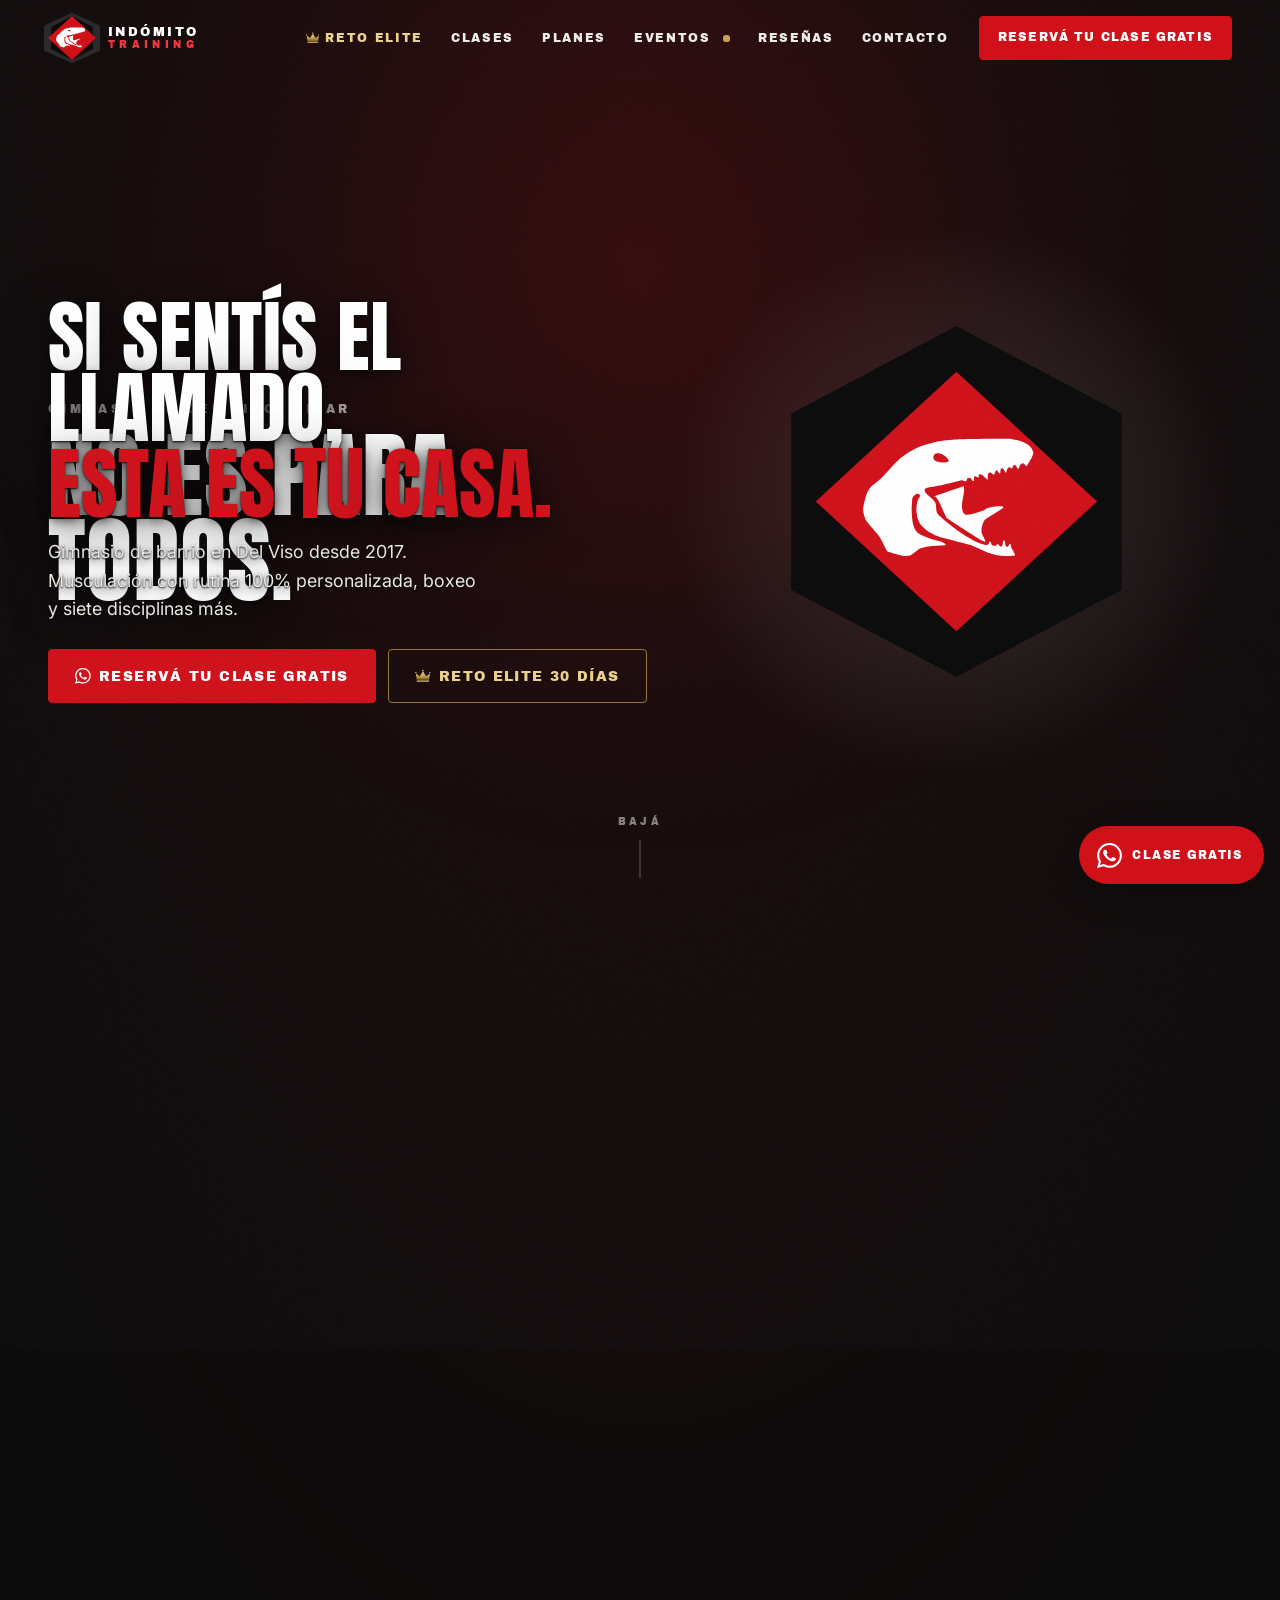
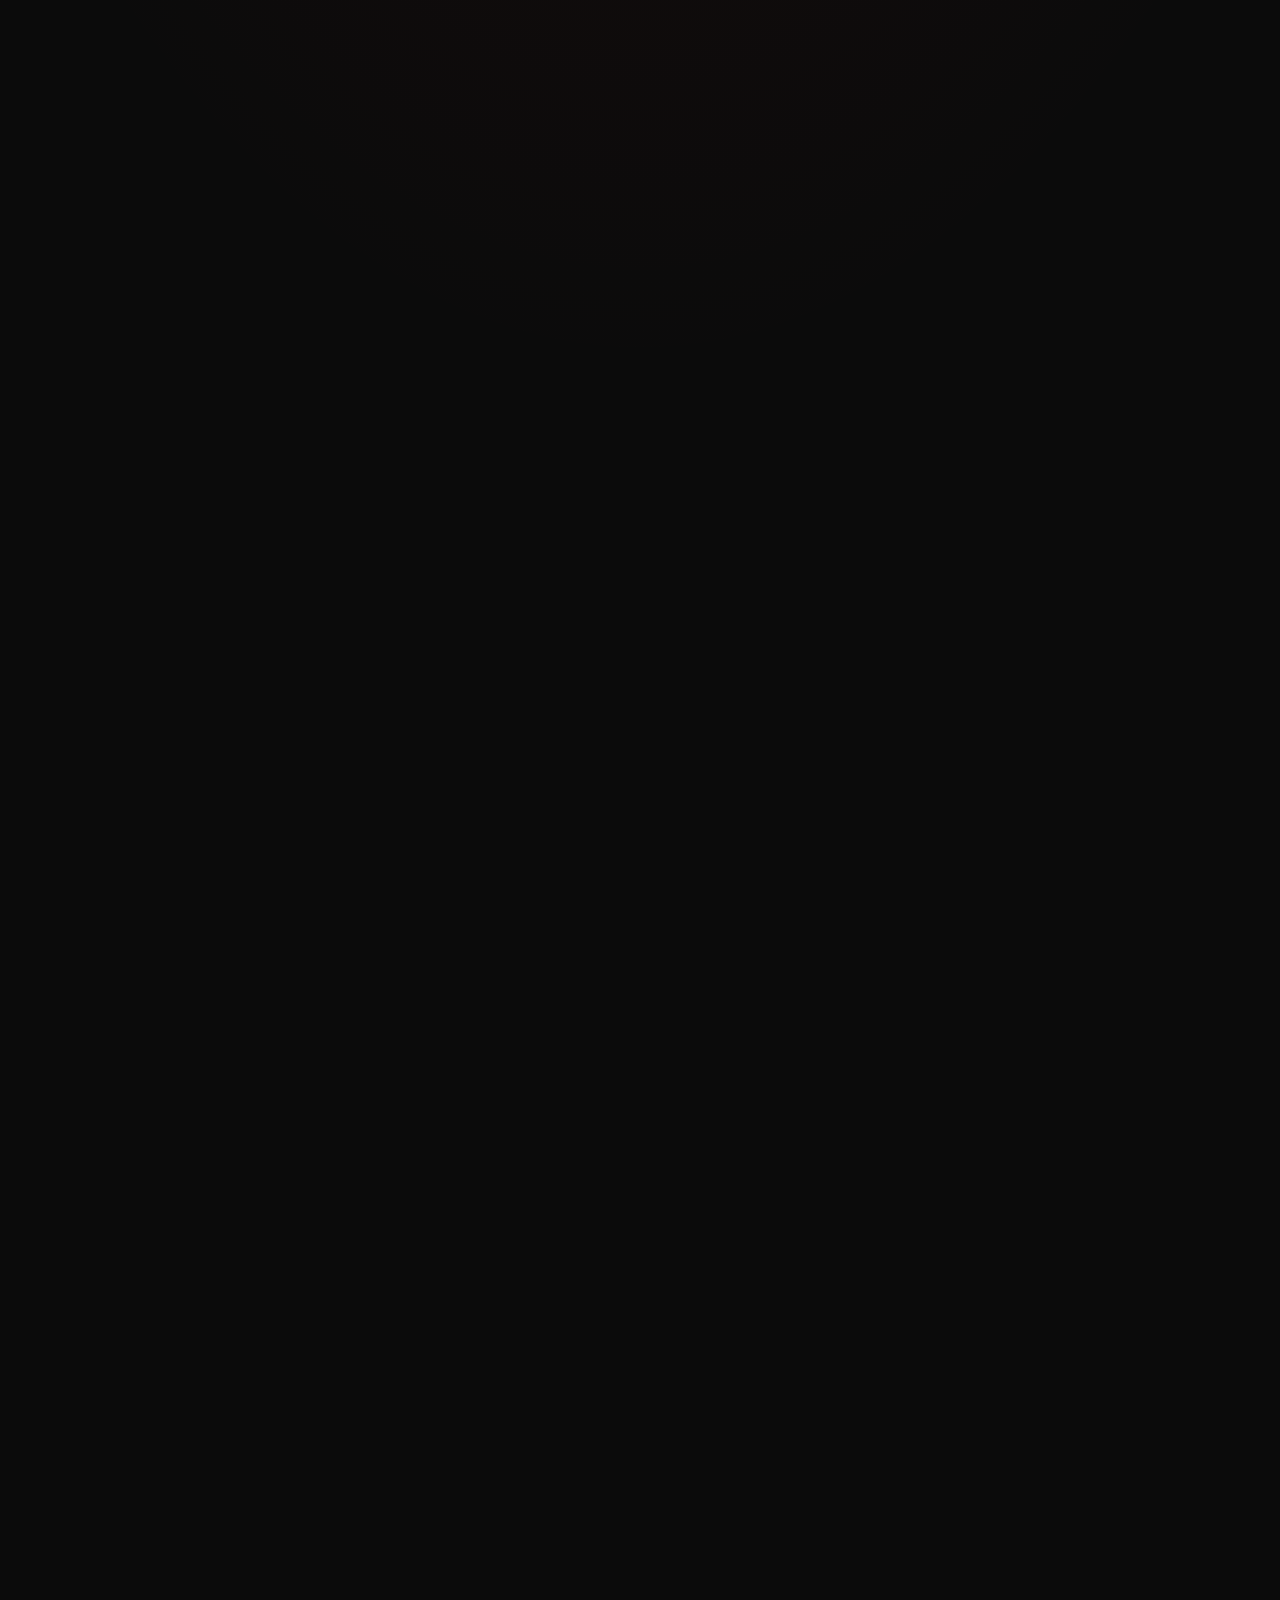
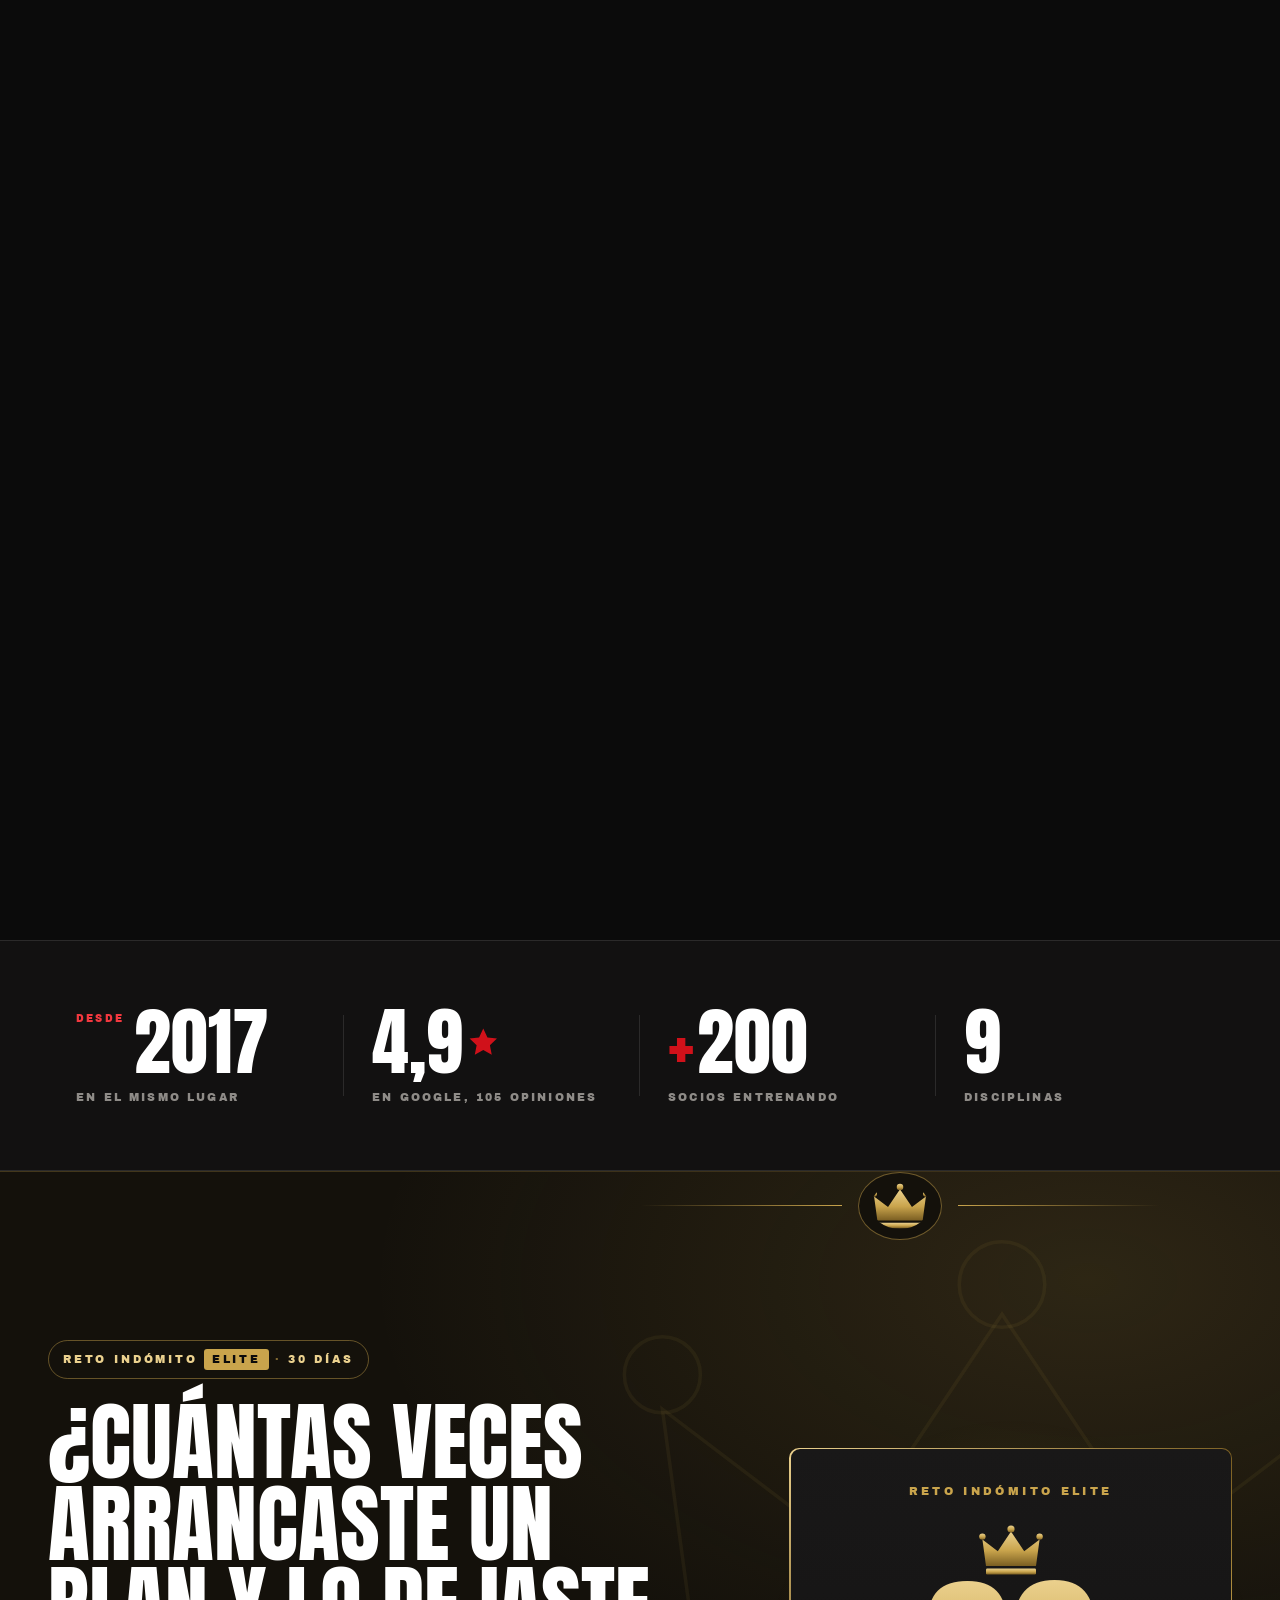
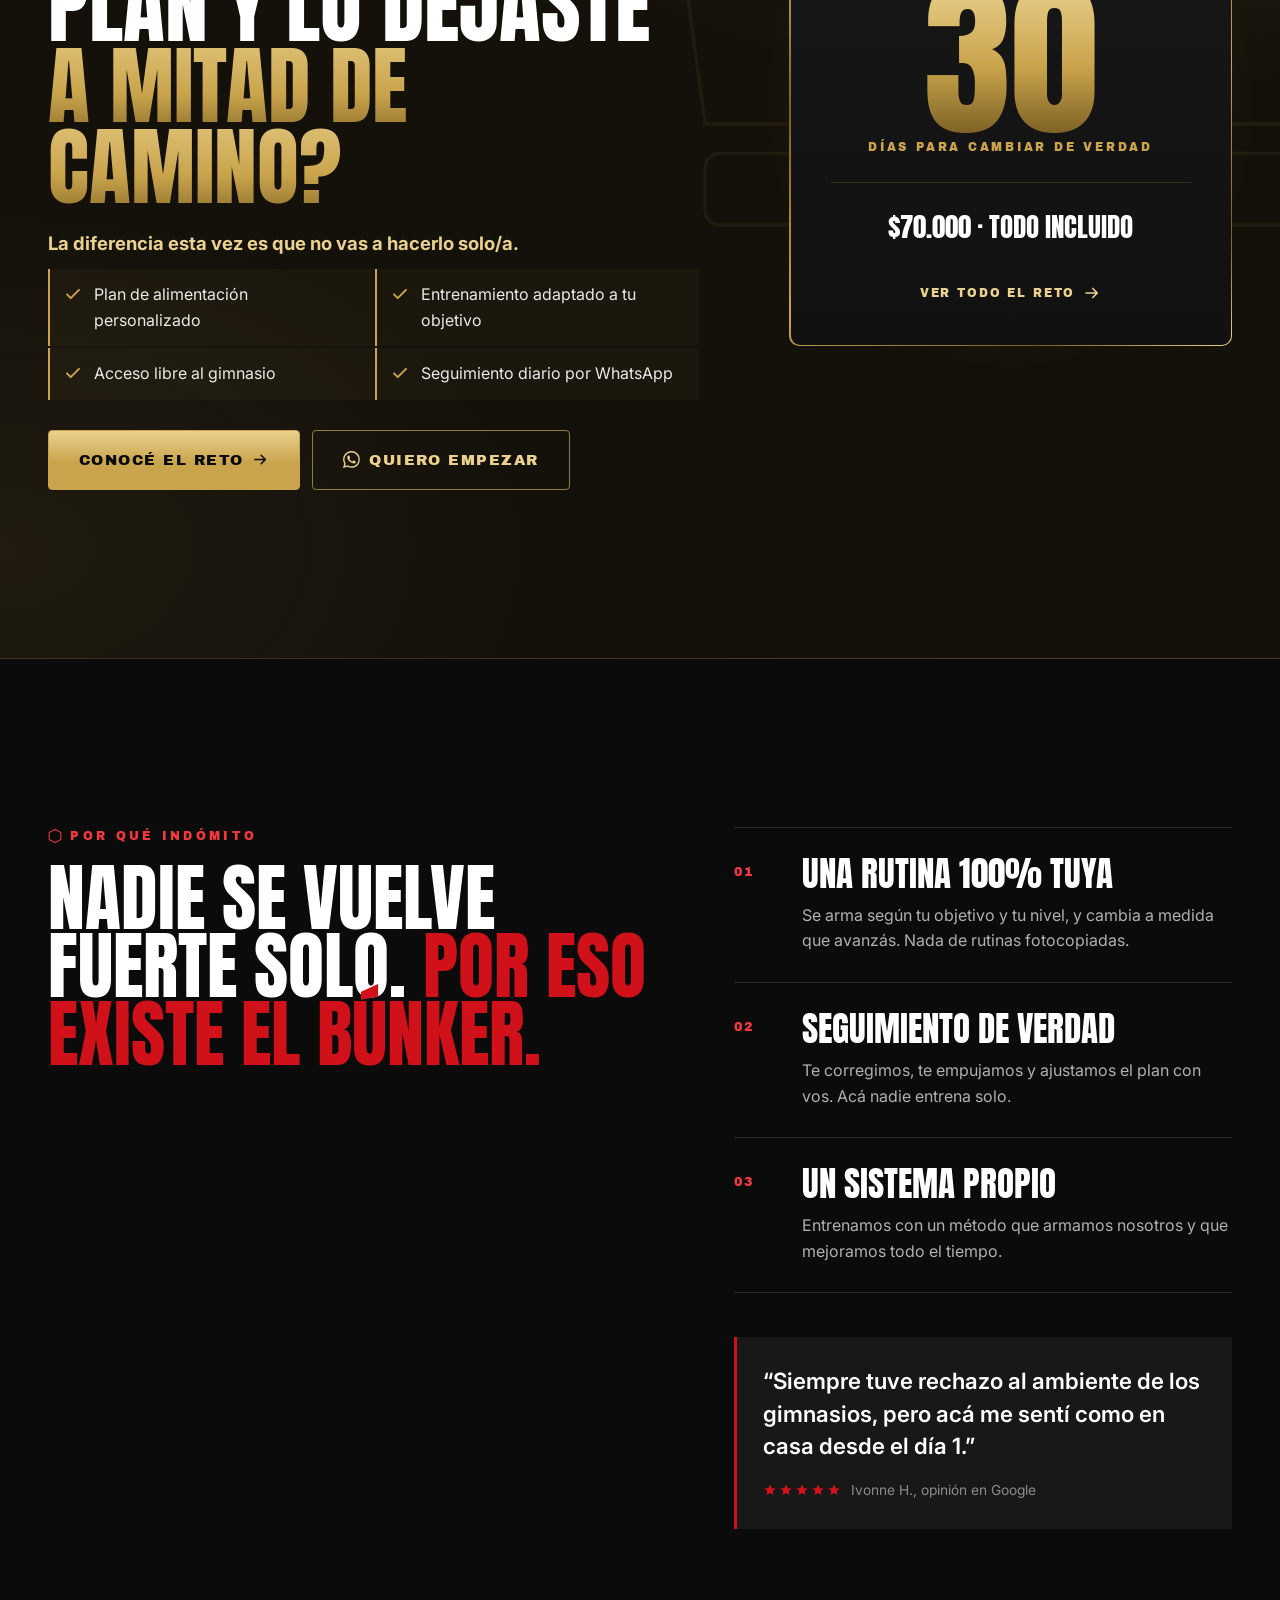
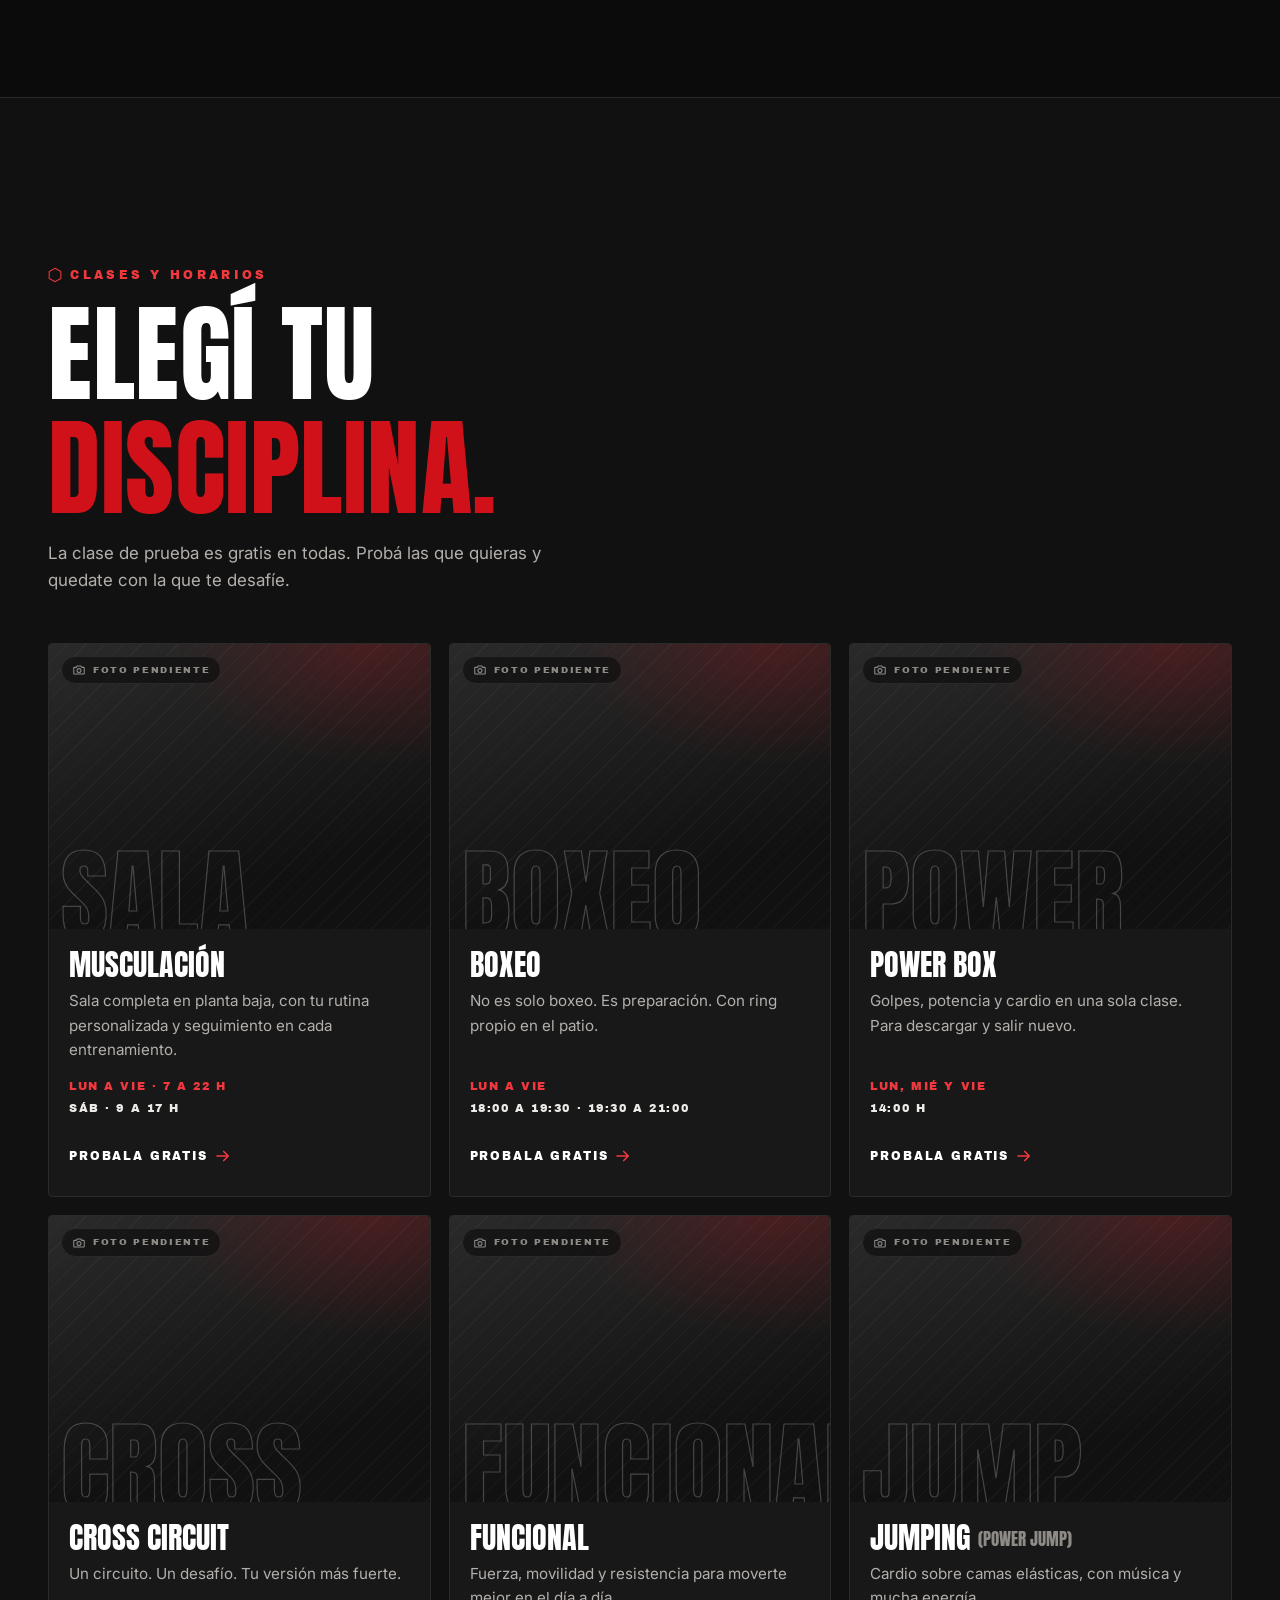
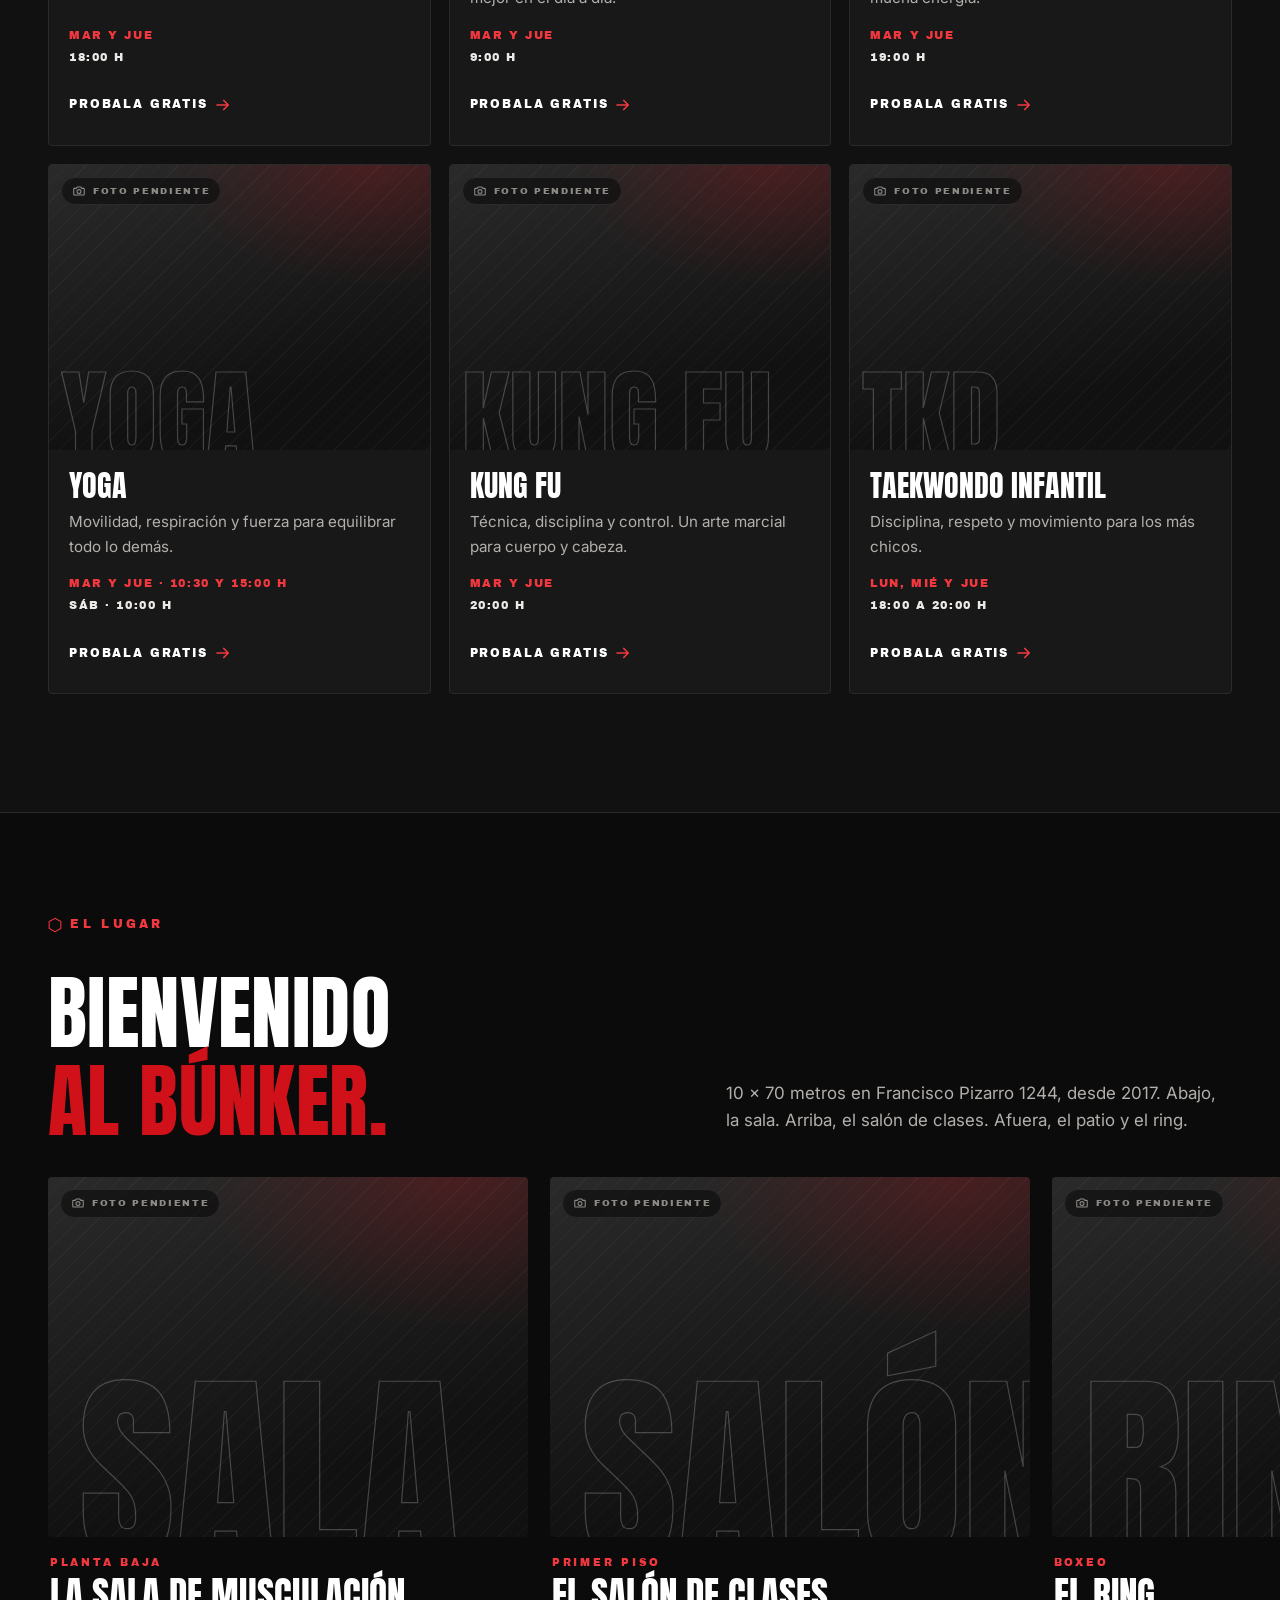
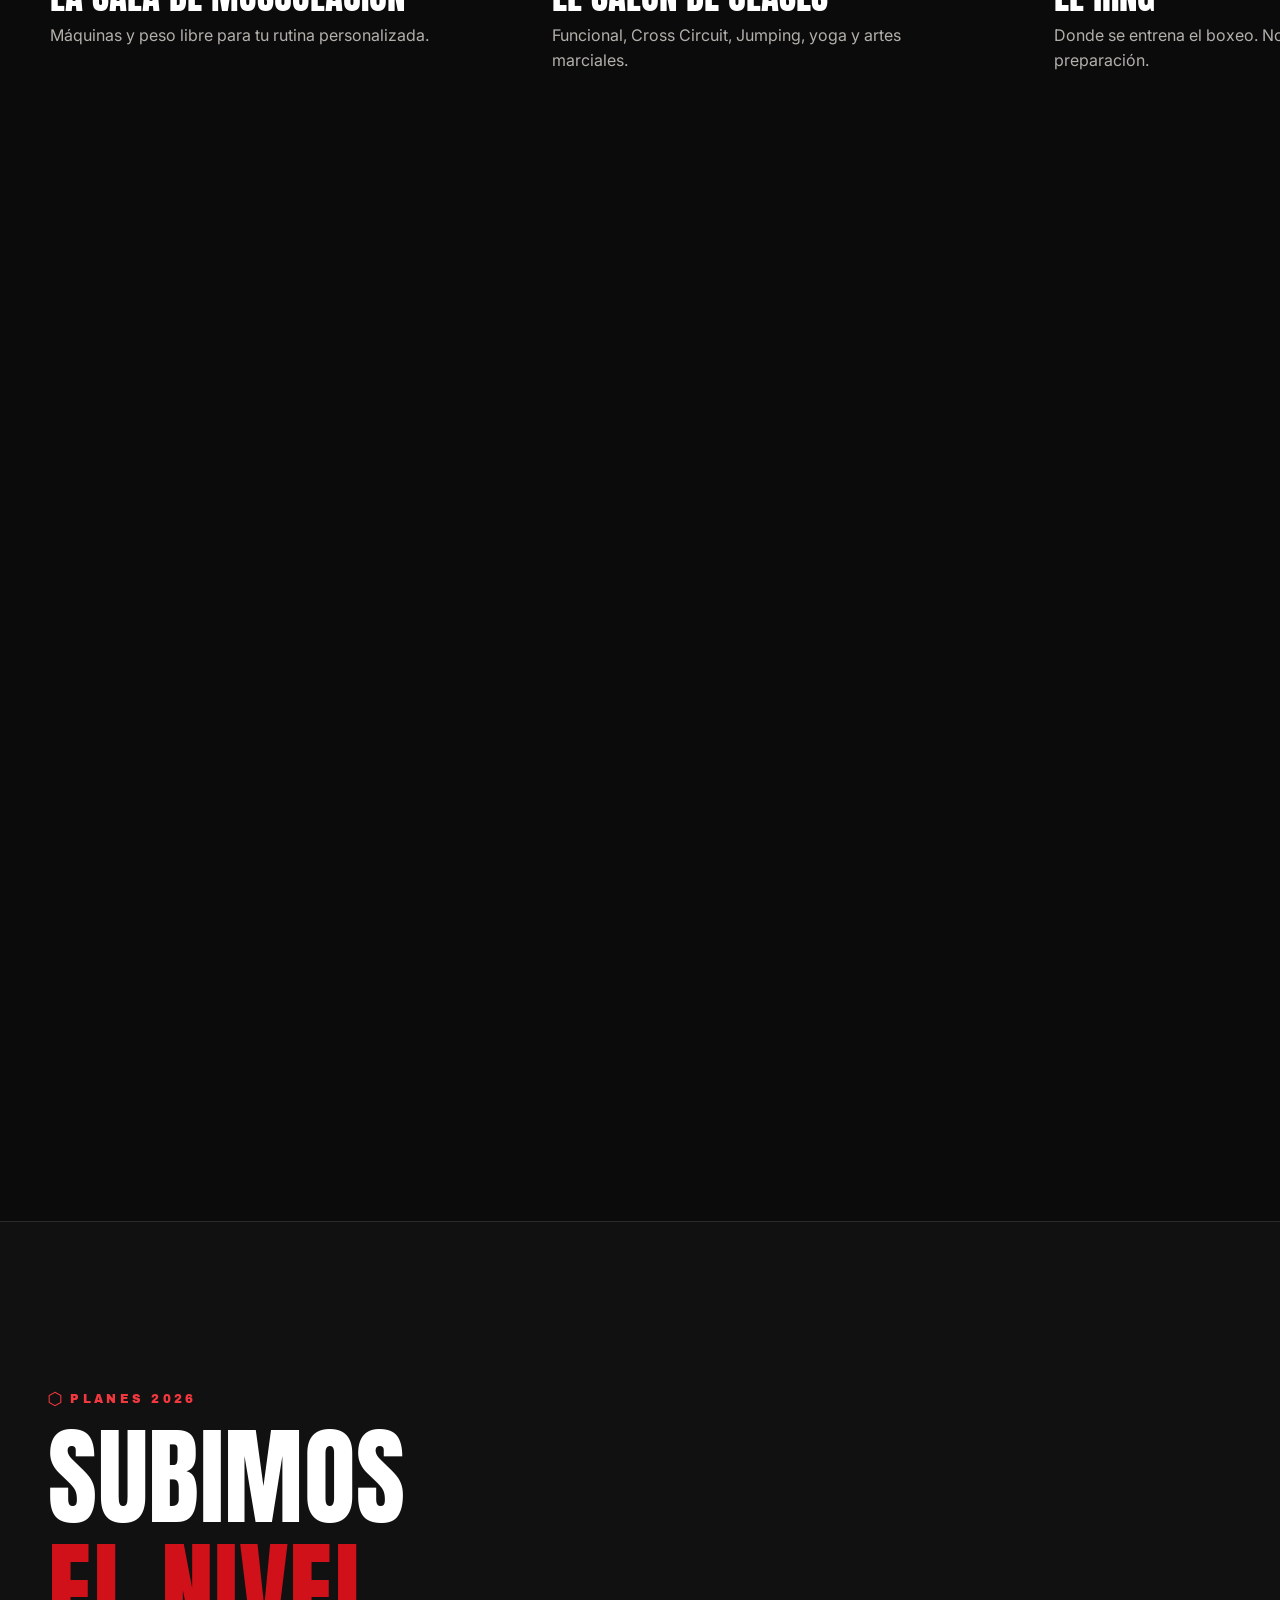
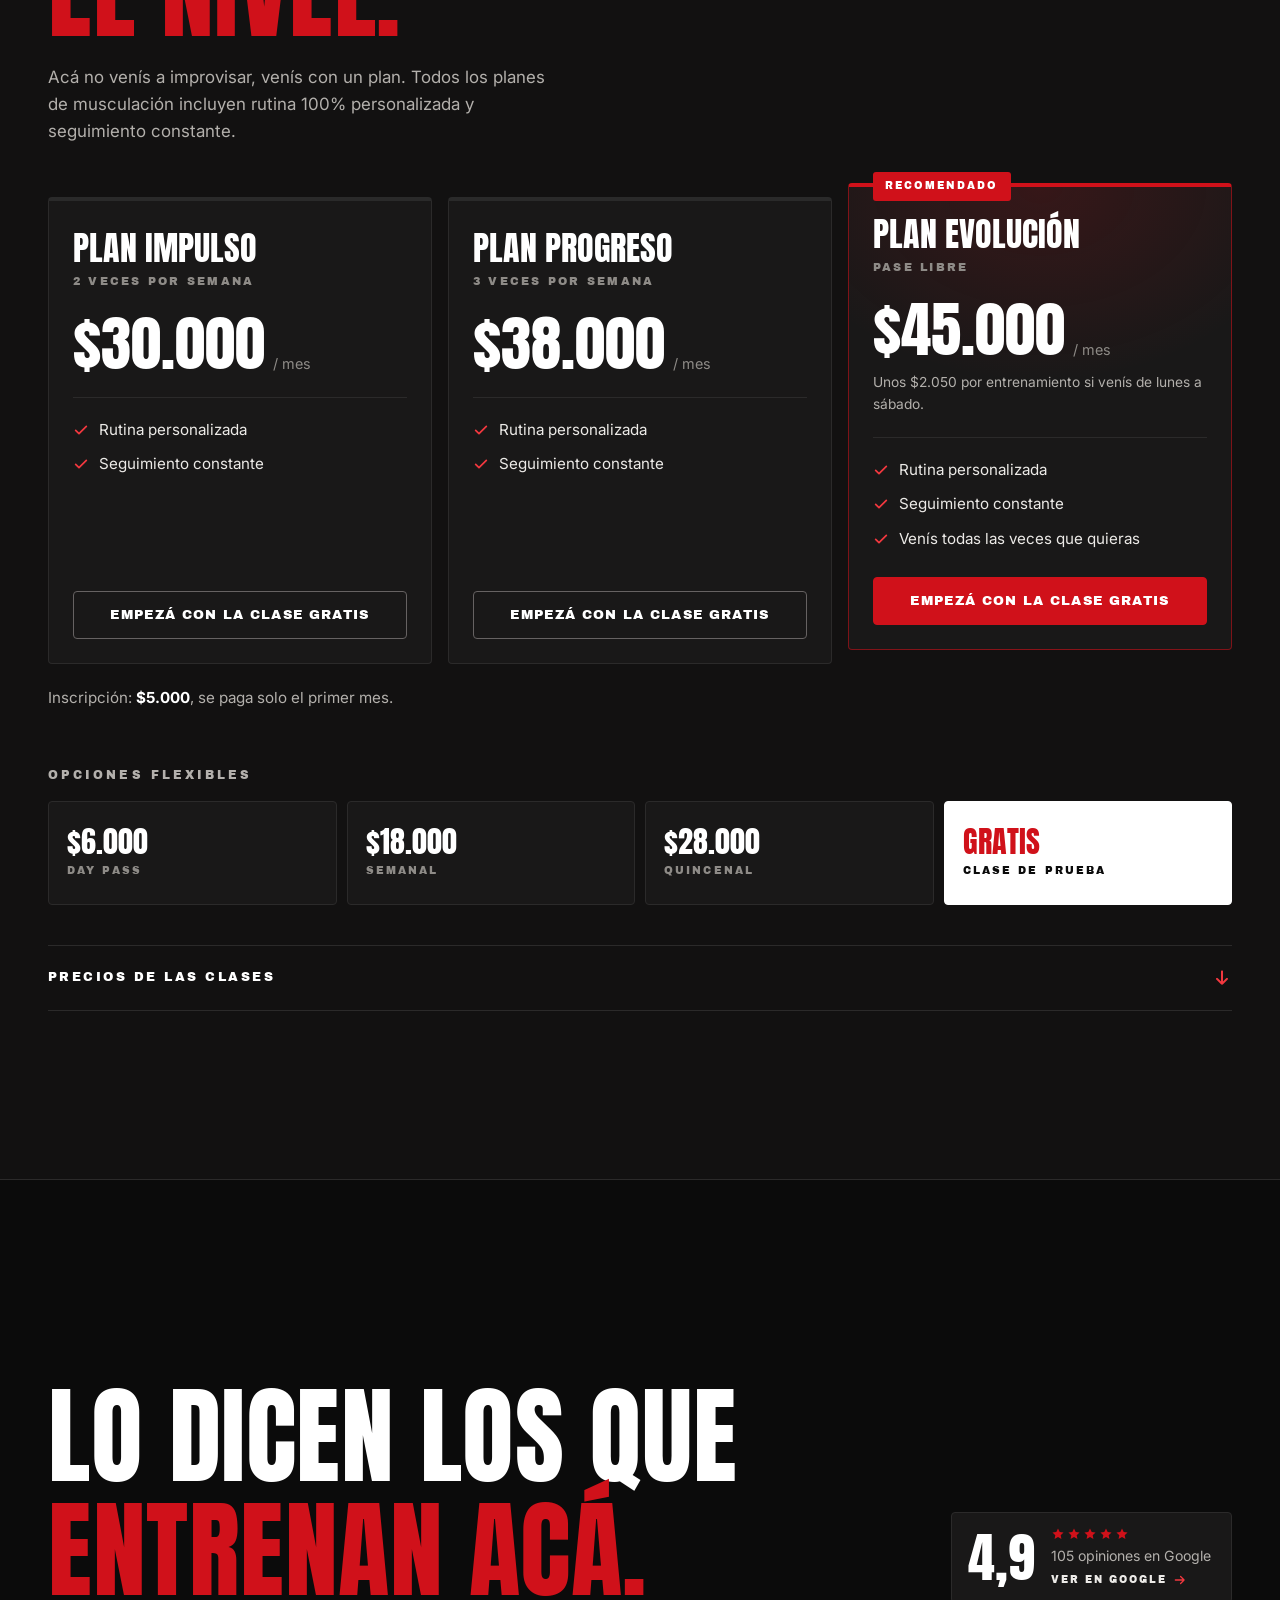
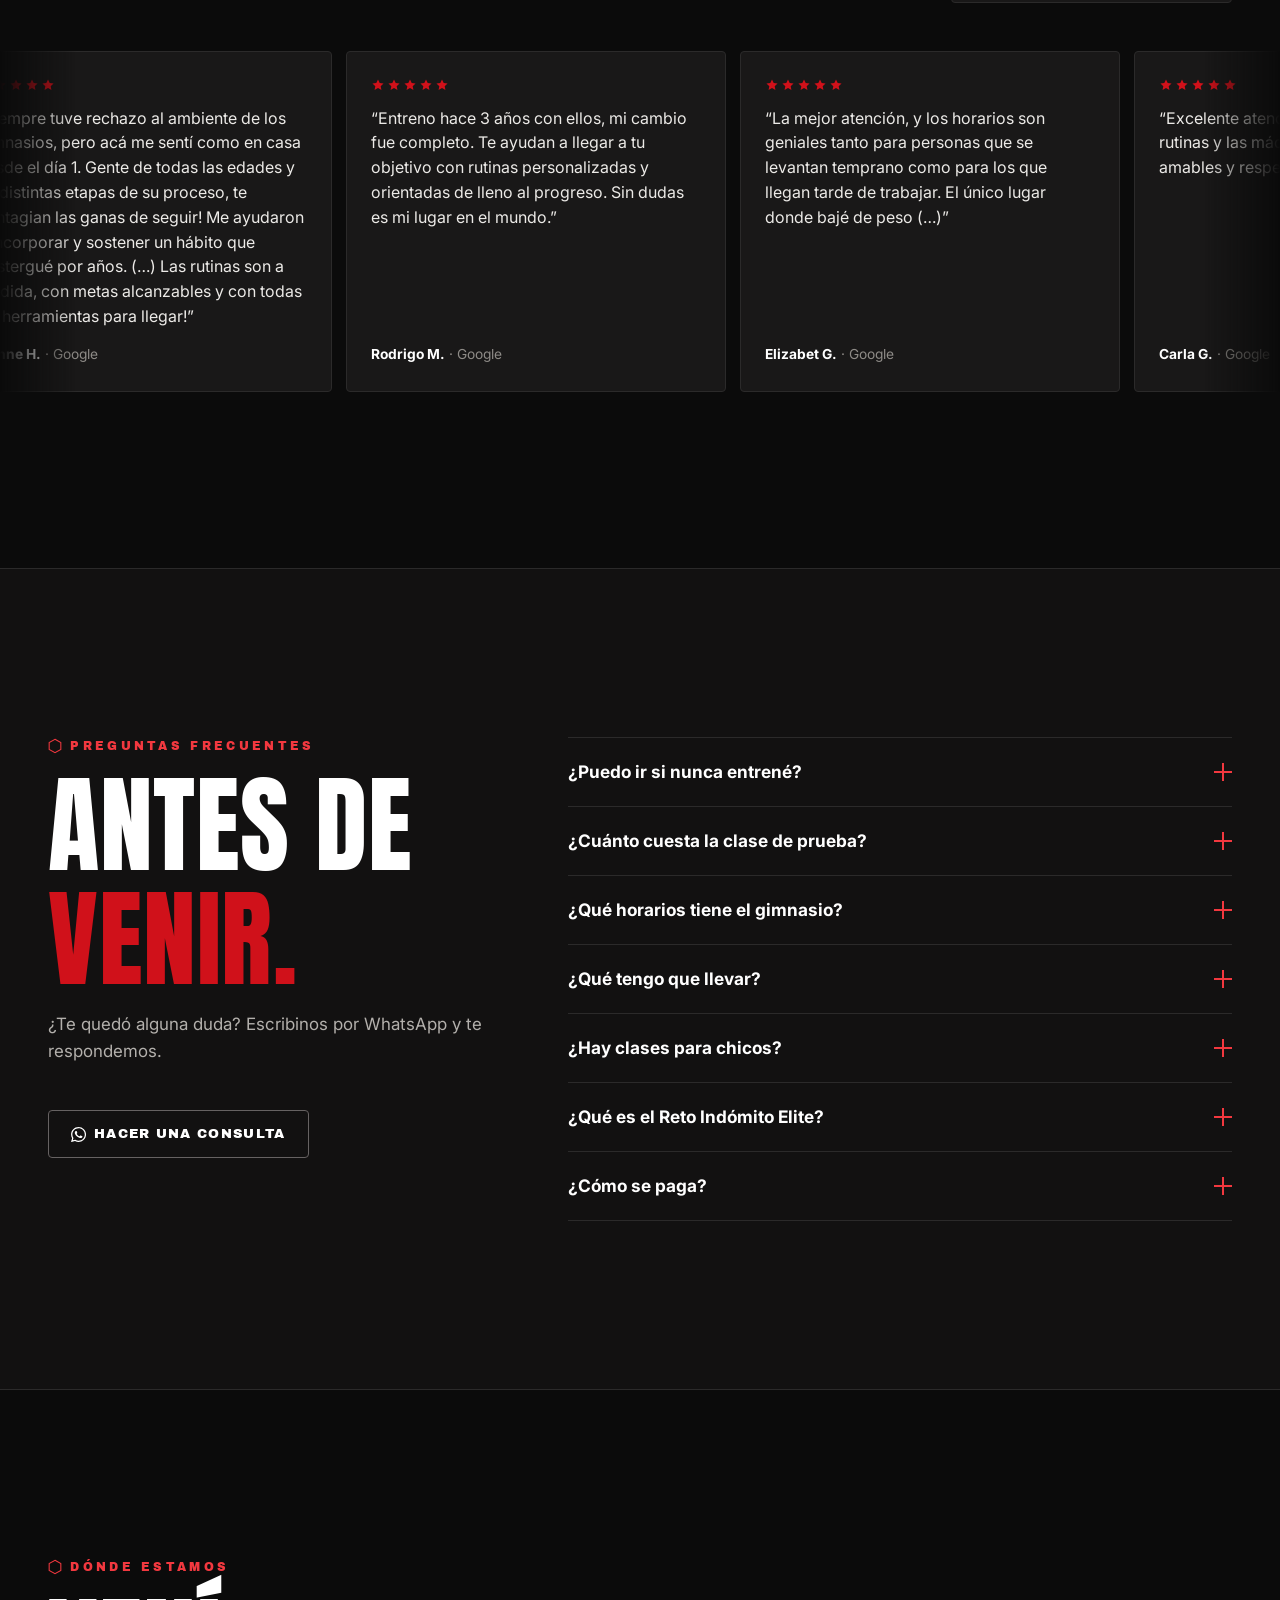
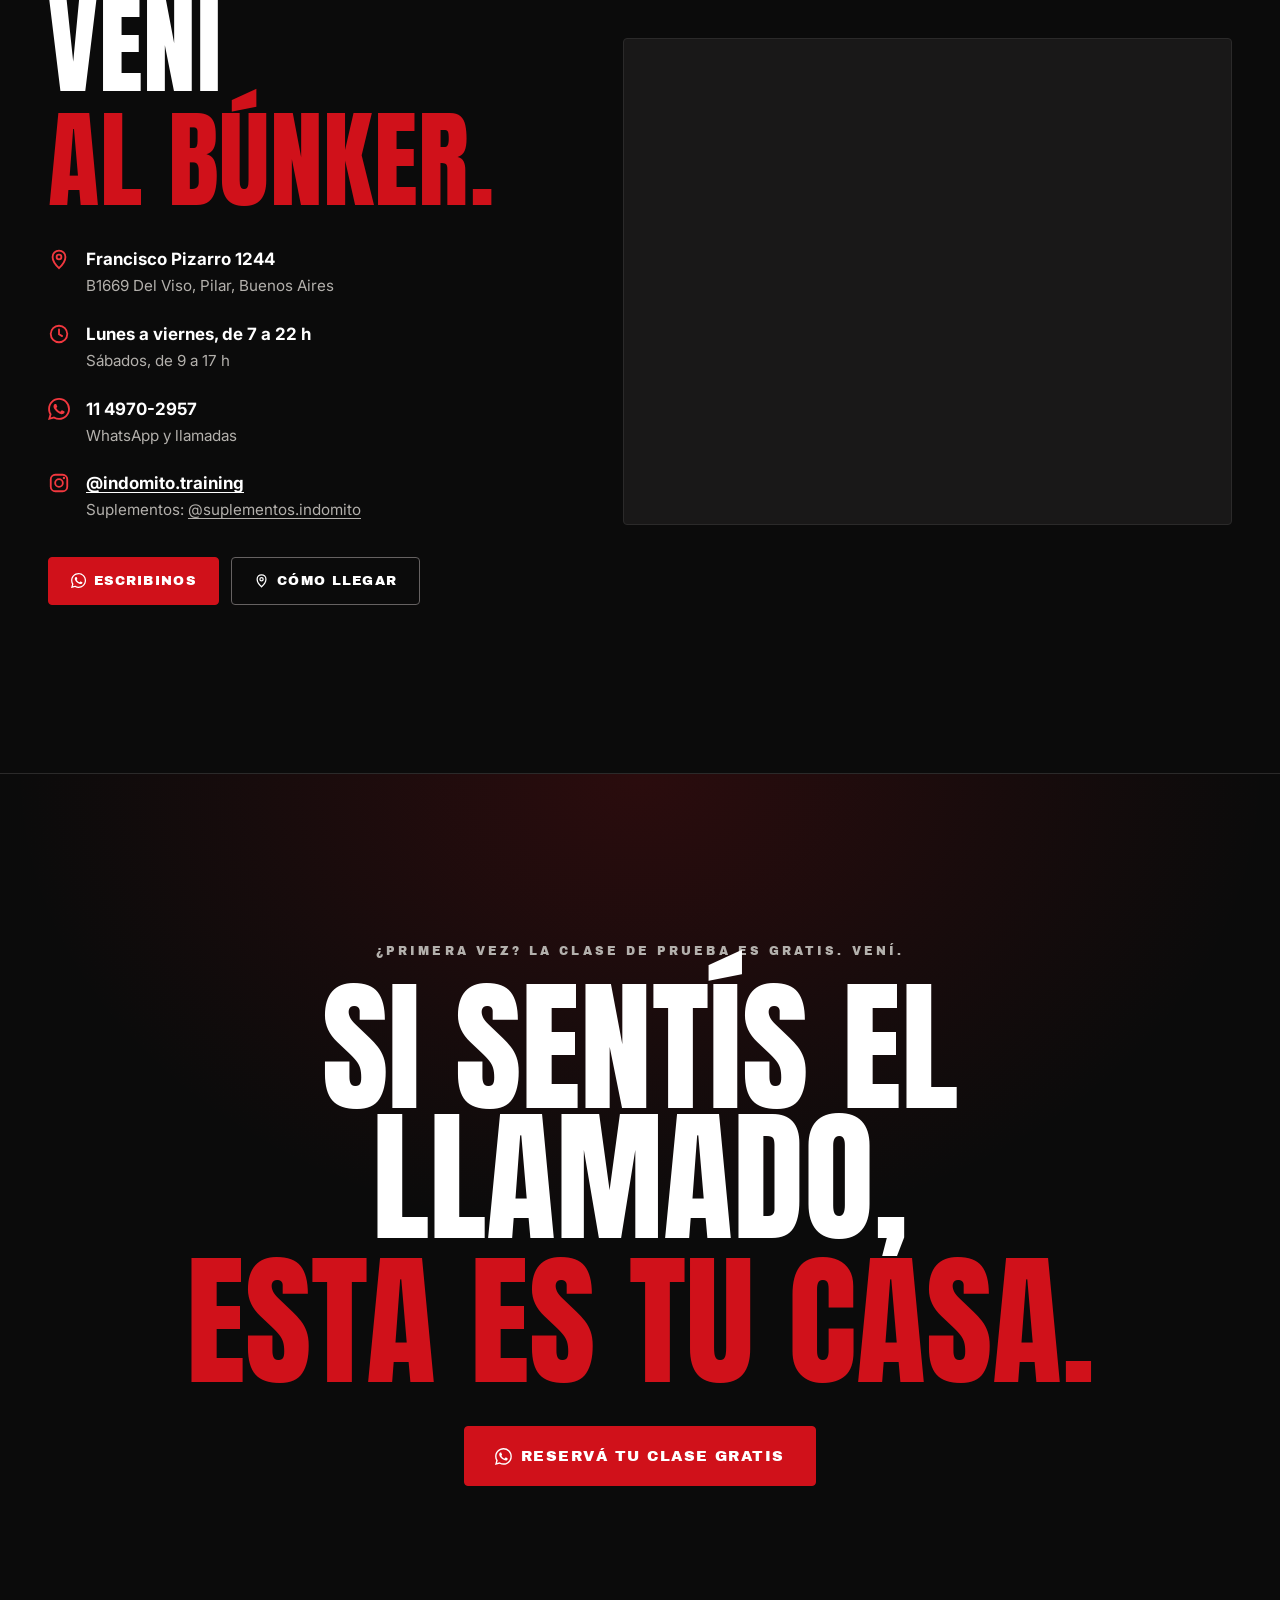
==== commit b1c0b0f7: "Agregar páginas del Reto Elite y de la Fiesta de Fin de Año - reto.html: página propia del Reto Indó" ====
--- a/index.html
+++ b/index.html
@@ -152,7 +152,7 @@
 
       <nav class="nav" id="menu" aria-label="Principal">
         <ul class="nav__list">
-          <li><a class="nav__link nav__link--reto" href="#reto"><svg class="ico ico--oro" aria-hidden="true"><use href="#i-corona"/></svg>Reto Elite</a></li>
+          <li><a class="nav__link nav__link--reto" href="reto.html"><svg class="ico ico--oro" aria-hidden="true"><use href="#i-corona"/></svg>Reto Elite</a></li>
           <li><a class="nav__link" href="#clases">Clases</a></li>
           <li><a class="nav__link" href="#planes">Planes</a></li>
           <li><a class="nav__link nav__link--eventos" href="eventos.html">Eventos<i class="punto" aria-hidden="true"></i></a></li>
@@ -243,7 +243,7 @@
               <a class="btn btn--rojo btn--lg js-wa" href="https://wa.me/5491149702957?text=Hola!%20Quiero%20reservar%20mi%20clase%20de%20prueba%20gratis%20en%20Ind%C3%B3mito%20%F0%9F%92%AA" target="_blank" rel="noopener">
                 <svg class="ico" aria-hidden="true"><use href="#i-wa"/></svg>Reservá tu clase gratis
               </a>
-              <a class="btn btn--oro-linea btn--lg" href="#reto">
+              <a class="btn btn--oro-linea btn--lg" href="reto.html">
                 <svg class="ico ico--oro" aria-hidden="true"><use href="#i-corona"/></svg>Reto Elite 30 días
               </a>
             </div>
@@ -264,10 +264,9 @@
       </ul>
     </section>
 
-    <!-- ===================== 4. RETO INDÓMITO ELITE (producto destacado, dorado) =====================
-         Versión inicial del programa: puede cambiar. La web NO pide datos de salud, peso ni fotos:
-         el formulario de inicio se maneja por WhatsApp. -->
-    <section class="reto lz" id="reto" aria-labelledby="reto-t">
+    <!-- ===================== 4. RETO INDÓMITO ELITE (adelanto, dorado) =====================
+         La info completa del reto está en reto.html (página propia para compartir el link). -->
+    <section class="reto reto--home lz" id="reto" aria-labelledby="reto-t">
       <div class="reto__bg" aria-hidden="true">
         <svg class="reto__marca" data-par="0.12"><use href="#i-corona"/></svg>
       </div>
@@ -281,61 +280,33 @@
           <p class="reto__badge rv"><span>Reto Indómito</span> <b>Elite</b> <span class="reto__badge-sep">·</span> <span>30 días</span></p>
           <h2 class="reto__t rv" id="reto-t">¿Cuántas veces arrancaste un plan y lo dejaste <em>a mitad de camino?</em></h2>
           <p class="reto__lead rv">La diferencia esta vez es que no vas a hacerlo solo/a.</p>
-          <!-- TODO: definir quién acompaña el reto. El texto original habla en primera persona ("te acompaño"). -->
-          <p class="reto__txt rv">Durante 30 días te acompañamos de cerca: un plan adaptado a vos, seguimiento constante y alguien que esté ahí para corregirte, motivarte y ayudarte a cumplir el objetivo.</p>
-
-          <h3 class="reto__h3 rv">Qué incluye</h3>
+
           <ul class="reto__list" data-stagger>
-            <!-- TODO: confirmar quién arma el plan de alimentación (en Argentina lo indica un licenciado en nutrición). -->
             <li class="rv"><svg class="ico" aria-hidden="true"><use href="#i-check"/></svg>Plan de alimentación personalizado</li>
-            <li class="rv"><svg class="ico" aria-hidden="true"><use href="#i-check"/></svg>Entrenamiento adaptado a tu objetivo, presencial o virtual</li>
-            <li class="rv"><svg class="ico" aria-hidden="true"><use href="#i-check"/></svg>Rutinas nuevas cada vez que entrenás</li>
-            <li class="rv"><svg class="ico" aria-hidden="true"><use href="#i-check"/></svg>Acceso libre al gimnasio durante todo el programa</li>
+            <li class="rv"><svg class="ico" aria-hidden="true"><use href="#i-check"/></svg>Entrenamiento adaptado a tu objetivo</li>
+            <li class="rv"><svg class="ico" aria-hidden="true"><use href="#i-check"/></svg>Acceso libre al gimnasio</li>
             <li class="rv"><svg class="ico" aria-hidden="true"><use href="#i-check"/></svg>Seguimiento diario por WhatsApp</li>
-            <li class="rv"><svg class="ico" aria-hidden="true"><use href="#i-check"/></svg>Ajustes semanales según tu evolución</li>
-            <li class="rv"><svg class="ico" aria-hidden="true"><use href="#i-check"/></svg>Apoyo con los hábitos y motivación todos los días</li>
           </ul>
 
-          <blockquote class="reto__idea rv">
-            <p>No queremos que hagas una dieta de 30 días. Queremos que aprendas a alimentarte, a entrenar con un propósito y a construir hábitos que te acompañen toda la vida.</p>
-          </blockquote>
-        </div>
-
-        <aside class="ticket rv" aria-label="Sumate al Reto Indómito Elite">
-          <div class="ticket__in">
-            <p class="ticket__kicker">Sumate al reto</p>
-
-            <!-- Momento interactivo: mantener apretado llena los 30 días. Es solo un gesto: el botón de WhatsApp de abajo funciona siempre. -->
-            <button class="hold" type="button" aria-label="Mantené apretado para aceptar el reto de 30 días" aria-describedby="hold-ayuda">
-              <svg class="hold__ring" viewBox="0 0 200 200" aria-hidden="true" focusable="false">
-                <circle class="hold__track" cx="100" cy="100" r="76"/>
-                <g class="hold__ticks"></g>
-              </svg>
-              <span class="hold__center" aria-hidden="true">
-                <svg class="hold__corona"><use href="#i-corona"/></svg>
-                <span class="hold__dia">Día</span>
-                <span class="hold__num"><b>30</b>/30</span>
-              </span>
-            </button>
-            <p class="hold__ayuda" id="hold-ayuda">Mantené apretado para aceptar el reto</p>
-            <p class="sr-only" aria-live="polite" id="hold-live"></p>
-
-            <div class="ticket__precio">
-              <p class="precio precio--oro"><span class="precio__num">$70.000</span><span class="precio__per">30 días, todo incluido</span></p>
-              <p class="precio-consulta">Consultá el valor por WhatsApp</p>
-              <p class="precio precio__nota">Son $25.000 más que el pase libre: esa diferencia paga tu plan de alimentación y el seguimiento diario.</p>
-            </div>
-
-            <a class="btn btn--oro btn--xl btn--block js-wa ticket__cta" data-wa="QUIERO EMPEZAR" href="https://wa.me/5491149702957?text=QUIERO%20EMPEZAR" target="_blank" rel="noopener">
-              <svg class="ico" aria-hidden="true"><use href="#i-wa"/></svg>Quiero empezar
-            </a>
-            <p class="ticket__micro">Escribinos <strong>“QUIERO EMPEZAR”</strong> y arrancamos hoy mismo. Todo se coordina por WhatsApp.</p>
-            <p class="ticket__micro ticket__micro--alt">¿Preferís conocernos antes? <a class="js-wa" href="https://wa.me/5491149702957?text=Hola!%20Quiero%20reservar%20mi%20clase%20de%20prueba%20gratis%20en%20Ind%C3%B3mito%20%F0%9F%92%AA" target="_blank" rel="noopener">Tomá la clase de prueba gratis</a>.</p>
-          </div>
-        </aside>
-      </div>
-
-      <p class="reto__cierre wrap rv">Los resultados no aparecen por suerte. Aparecen cuando el compromiso se encuentra con <em>un buen plan.</em></p>
+          <div class="reto__ctas rv">
+            <a class="btn btn--oro btn--xl" href="reto.html">Conocé el reto<svg class="ico" aria-hidden="true"><use href="#i-flecha"/></svg></a>
+            <a class="btn btn--oro-linea btn--xl js-wa" data-wa="QUIERO EMPEZAR" href="https://wa.me/5491149702957?text=QUIERO%20EMPEZAR" target="_blank" rel="noopener"><svg class="ico" aria-hidden="true"><use href="#i-wa"/></svg>Quiero empezar</a>
+          </div>
+        </div>
+
+        <a class="ticket ticket--link rv" href="reto.html" aria-label="Ver el Reto Indómito Elite: 30 días">
+          <span class="ticket__in">
+            <span class="ticket__kicker">Reto Indómito Elite</span>
+            <svg class="reto__corona-xl" aria-hidden="true"><use href="#i-corona"/></svg>
+            <span class="reto__30" aria-hidden="true">30</span>
+            <span class="reto__dias" aria-hidden="true">días para cambiar de verdad</span>
+            <span class="ticket__precio reto__precio-home">
+              <span class="precio">$70.000 · todo incluido</span><span class="precio-consulta">Consultá el valor</span>
+            </span>
+            <span class="reto__ver">Ver todo el reto <svg aria-hidden="true"><use href="#i-flecha"/></svg></span>
+          </span>
+        </a>
+      </div>
     </section>
 
     <!-- ===================== 5. POR QUÉ INDÓMITO ===================== -->
@@ -537,16 +508,16 @@
               <div class="panel__cap"><span class="panel__n">Al aire libre</span><h3>El patio</h3><p>Espacio abierto dentro del Búnker para entrenar distinto.</p></div>
             </li>
             <!-- PRÓXIMO EVENTO: se oculta solo después de la fecha de data-hasta (año-mes-día).
-                 Todos los eventos (próximos y pasados) están en eventos.html. -->
+                 Lleva a fiesta.html (qué incluye y cómo pagar). Todos los eventos están en eventos.html. -->
             <li class="panel panel--evento" data-hasta="2026-12-18">
-              <a class="evento" href="eventos.html">
+              <a class="evento" href="fiesta.html">
                 <span class="panel__n panel__n--oro"><i class="punto" aria-hidden="true"></i>Próximo evento</span>
                 <h3 class="evento__t">Fiesta de <em>Fin de Año</em></h3>
                 <div class="evento__fiesta">
                   <span class="evento__fecha">Vie 18/12</span>
-                  <p>Cerramos el 2026 juntos y en equipo.</p>
+                  <p>De 21 a 05 h. Cerramos el 2026 juntos y en equipo.</p>
                 </div>
-                <span class="evento__ver">Ver todos los eventos <svg aria-hidden="true"><use href="#i-flecha"/></svg></span>
+                <span class="evento__ver">Ver info y cómo reservar <svg aria-hidden="true"><use href="#i-flecha"/></svg></span>
               </a>
             </li>
           </ul>
@@ -724,7 +695,7 @@
           </details>
           <details class="qa rv" name="faq">
             <summary>¿Qué es el Reto Indómito Elite?<i aria-hidden="true"></i></summary>
-            <div class="qa__a"><p>Un programa de 30 días con plan de alimentación, entrenamiento adaptado a tu objetivo, acceso libre al gimnasio y seguimiento diario por WhatsApp. Para arrancar, escribinos “QUIERO EMPEZAR”.</p></div>
+            <div class="qa__a"><p>Un programa de 30 días con plan de alimentación, entrenamiento adaptado a tu objetivo, acceso libre al gimnasio y seguimiento diario por WhatsApp. Para arrancar, escribinos “QUIERO EMPEZAR”. <a href="reto.html">Ver todo el reto</a>.</p></div>
           </details>
           <details class="qa rv" name="faq">
             <summary>¿Cómo se paga?<i aria-hidden="true"></i></summary>
@@ -784,7 +755,7 @@
         </div>
         <div>
           <p class="pie__h">Secciones</p>
-          <p><a href="#reto">Reto Elite</a> · <a href="#clases">Clases</a> · <a href="#planes">Planes</a> · <a href="eventos.html">Eventos</a> · <a href="#faq">Preguntas</a></p>
+          <p><a href="reto.html">Reto Elite</a> · <a href="#clases">Clases</a> · <a href="#planes">Planes</a> · <a href="eventos.html">Eventos</a> · <a href="#faq">Preguntas</a></p>
         </div>
       </div>
     </div>
--- a/css/styles.css
+++ b/css/styles.css
@@ -20,6 +20,8 @@
     15. Botón flotante de WhatsApp
     16. Apariciones al scrollear
     17. Página de eventos (eventos.html)
+    17b. Página del Reto Elite (reto.html)
+    17c. Página de la Fiesta de Fin de Año (fiesta.html)
     18. Formulario "Nueva rutina" (nueva-rutina.html)
     19. Movimiento reducido
    ========================================================================== */
@@ -599,6 +601,27 @@
 }
 .reto__cierre em { color: var(--c-dorado); }
 
+/* Adelanto del reto en la home: la tarjeta es un link a reto.html */
+.reto__ctas { display: flex; flex-wrap: wrap; gap: 12px; margin-top: 30px; }
+.ticket--link { display: block; text-decoration: none; color: inherit; transition: transform .5s var(--ease-out); }
+.ticket--link:hover { transform: translateY(-6px); }
+.ticket--link .ticket__in { display: flex; }
+.reto__corona-xl { width: 64px; height: 50px; fill: url(#g-oro); margin: 6px 0 4px; }
+.reto__30 {
+  font-family: var(--f-display); line-height: .9; font-size: clamp(7rem, 30vw, 11rem);
+  color: transparent; background: linear-gradient(180deg, var(--c-dorado-claro), var(--c-dorado) 55%, var(--c-dorado-oscuro));
+  -webkit-background-clip: text; background-clip: text;
+}
+.reto__dias { font-family: var(--f-label); font-size: .72rem; letter-spacing: .24em; text-transform: uppercase; color: var(--c-dorado); }
+.reto__precio-home { display: block; margin-bottom: 18px; font-family: var(--f-display); font-size: 1.7rem; text-transform: uppercase; color: var(--c-blanco); }
+.reto__ver {
+  display: inline-flex; align-items: center; gap: 8px; min-height: 44px;
+  font-family: var(--f-label); font-size: .72rem; letter-spacing: .16em; text-transform: uppercase; color: var(--c-dorado-claro);
+}
+.reto__ver svg { width: 18px; height: 18px; transition: transform .4s var(--ease-out); }
+.ticket--link:hover .reto__ver svg { transform: translateX(5px); }
+.qa__a a { color: var(--c-blanco); text-underline-offset: 3px; }
+
 /* La "entrada" dorada del reto */
 .ticket {
   position: relative; align-self: start;
@@ -1273,6 +1296,271 @@
 @media (min-width: 720px) { .pasados__grid { grid-template-columns: repeat(2, 1fr); } }
 @media (min-width: 1024px) { .pasados__grid { grid-template-columns: repeat(3, 1fr); gap: 18px; } }
 
+/* ---------- 17b. PÁGINA DEL RETO ELITE ---------- */
+/* Detalles dorados reutilizables */
+.eyebrow--oro, .eyebrow--oro .ico { color: var(--c-dorado); }
+.titulo--oro em, .fill--oro em { color: var(--c-dorado); }
+.embers--oro span { background: var(--c-dorado-claro); }
+.wa-float--oro { background: var(--c-dorado); color: var(--c-negro); }
+.wa-float--oro::before { border-color: var(--c-dorado); }
+.wa-float--oro:hover { background: var(--c-dorado-claro); }
+
+/* Portada */
+.rh {
+  position: relative; overflow: hidden; isolation: isolate;
+  min-height: 100vh; min-height: 100svh;
+  display: flex; align-items: center;
+  padding: calc(var(--hdr-h) + 48px) 0 110px;
+  background:
+    radial-gradient(70% 55% at 50% 30%, rgba(var(--rgb-dorado), .20), transparent 70%),
+    var(--c-oro-fondo);
+  border-bottom: 1px solid rgba(var(--rgb-dorado), .3);
+}
+.rh__bg { position: absolute; inset: 0; z-index: -1; pointer-events: none; }
+.rh__glow {
+  position: absolute; left: 50%; top: 40%; width: 120vmax; aspect-ratio: 1; margin: -60vmax 0 0 -60vmax;
+  background: radial-gradient(closest-side, rgba(var(--rgb-dorado), .18), transparent 70%);
+}
+.rh__marca {
+  position: absolute; left: 50%; top: 50%; width: min(120vw, 1100px); height: auto; aspect-ratio: 64 / 50;
+  fill: none; stroke: rgba(var(--rgb-dorado), .07); stroke-width: .25;
+  transform: translate3d(-50%, calc(-50% + var(--py, 0px)), 0);
+}
+.rh.is-off .embers span { animation-play-state: paused; }
+.rh__in { position: relative; display: flex; flex-direction: column; align-items: center; text-align: center; }
+.rh__badge {
+  display: inline-flex; align-items: center; gap: .6em; margin-bottom: 26px; padding: 9px 16px;
+  border: 1px solid rgba(var(--rgb-dorado), .5); border-radius: 999px;
+  font-family: var(--f-label); font-size: .7rem; letter-spacing: .26em; text-transform: uppercase; color: var(--c-dorado-claro);
+}
+.rh__badge .ico { width: 1.4em; height: 1.1em; }
+.rh__badge b { font-weight: 400; color: var(--c-negro); background: var(--c-dorado); padding: 2px 8px; border-radius: 3px; }
+.rh__t { display: flex; flex-direction: column; align-items: center; }
+.rh__num {
+  font-family: var(--f-display); text-transform: uppercase; line-height: .86;
+  font-size: clamp(5.4rem, 27vw, 15rem); padding-top: .06em;
+  color: transparent; background: linear-gradient(180deg, var(--c-dorado-claro), var(--c-dorado) 55%, var(--c-dorado-oscuro));
+  -webkit-background-clip: text; background-clip: text;
+}
+.rh__sub {
+  margin-top: 10px; font-family: var(--f-display); text-transform: uppercase; color: var(--c-blanco);
+  font-size: clamp(1.8rem, 7vw, 3.6rem); line-height: 1;
+}
+.rh__lead { max-width: 46ch; margin: 24px auto 0; font-size: 1.12rem; color: var(--c-texto); }
+.rh__ctas { display: flex; flex-wrap: wrap; justify-content: center; gap: 12px; margin-top: 32px; }
+.rh__precio { margin: 22px 0 0; font-family: var(--f-label); font-size: .72rem; letter-spacing: .22em; text-transform: uppercase; color: var(--c-dorado); }
+.rh__precio .precio-consulta { margin: 0; }
+.motion-ok .rh__cue { margin-left: -30px; }
+
+/* El gancho */
+.rg { padding: var(--sec-pad) 0; }
+.rg__grid { display: grid; gap: 40px; align-items: end; }
+.rg .fill { font-size: clamp(2.8rem, 11vw, 6.4rem); }
+.rg__der p { color: var(--c-texto-2); font-size: 1.06rem; max-width: 46ch; }
+.rg__lead { font-weight: 700; font-size: 1.3rem !important; color: var(--c-dorado-claro) !important; }
+@media (min-width: 1024px) { .rg__grid { grid-template-columns: 1.4fr .9fr; gap: 6vw; } }
+
+/* Qué incluye */
+.ri { padding: var(--sec-pad) 0; background: var(--c-negro-2); border-block: 1px solid var(--c-linea); }
+.ri .titulo { margin-bottom: 48px; }
+.ri__grid { display: grid; gap: 12px; }
+.ri__item {
+  position: relative; display: grid; grid-template-columns: 44px 1fr; gap: 2px 14px; align-items: start;
+  padding: 22px 20px; background: var(--c-negro-3); border: 1px solid var(--c-linea); border-radius: var(--radio);
+  transition: border-color .4s;
+}
+.ri__item:hover { border-color: rgba(var(--rgb-dorado), .6); }
+.ri__item svg, .ri__mas {
+  grid-row: span 2; width: 44px; height: 44px; padding: 10px;
+  border-radius: 50%; background: rgba(var(--rgb-dorado), .12); color: var(--c-dorado); fill: none;
+}
+.ri__item svg use[href="#i-wa"] { fill: var(--c-dorado); }
+.ri__item h3 { font-weight: 700; font-size: 1.05rem; line-height: 1.3; color: var(--c-blanco); }
+.ri__item p { margin: 4px 0 0; font-size: .93rem; color: var(--c-texto-2); }
+.ri__item--extra { border-style: dashed; border-color: rgba(var(--rgb-dorado), .5); background: transparent; }
+.ri__mas { display: grid; place-items: center; padding: 0; font-family: var(--f-display); font-size: 1.6rem; line-height: 1; }
+@media (min-width: 720px) { .ri__grid { grid-template-columns: repeat(2, 1fr); } }
+@media (min-width: 1100px) { .ri__grid { grid-template-columns: repeat(4, 1fr); } .ri__item { grid-template-columns: 1fr; } .ri__item svg, .ri__mas { grid-row: auto; margin-bottom: 14px; } }
+
+/* Línea de los 30 días (se llena con el scroll) */
+.rt { padding: var(--sec-pad) 0; }
+.rt__grid { display: grid; gap: 48px; }
+.linea { position: relative; display: grid; gap: 34px; padding-left: 40px; }
+.linea::before, .linea::after {
+  content: ""; position: absolute; left: 11px; top: 8px; bottom: 8px; width: 2px; border-radius: 1px;
+}
+.linea::before { background: var(--c-linea); }
+.linea::after { background: var(--c-dorado); transform-origin: 50% 0; transform: scaleY(var(--lp, 1)); }
+.linea__paso { position: relative; }
+.linea__paso::before {
+  content: ""; position: absolute; left: -40px; top: 2px; width: 24px; height: 26px;
+  background: var(--c-dorado);
+  clip-path: polygon(50% 0, 100% 25%, 100% 75%, 50% 100%, 0 75%, 0 25%);
+  transition: transform .5s var(--ease-out), opacity .5s;
+}
+.linea__dia { font-family: var(--f-label); font-size: .68rem; letter-spacing: .24em; text-transform: uppercase; color: var(--c-dorado); }
+.linea__paso h3 { margin-top: 6px; font-family: var(--f-display); text-transform: uppercase; font-size: clamp(1.7rem, 5vw, 2.2rem); line-height: 1; color: var(--c-blanco); }
+.linea__paso p { margin: 8px 0 0; color: var(--c-texto-2); max-width: 46ch; }
+.linea__paso h3, .linea__paso p, .linea__dia { transition: opacity .5s var(--ease-out); }
+/* Con movimiento: los pasos se encienden a medida que la línea llega */
+.motion-ok .linea::after { transform: scaleY(var(--lp, 0)); }
+.motion-ok .linea__paso:not(.on)::before { transform: scale(.55); opacity: .35; }
+.motion-ok .linea__paso:not(.on) h3, .motion-ok .linea__paso:not(.on) p, .motion-ok .linea__paso:not(.on) .linea__dia { opacity: .35; }
+@media (min-width: 1024px) {
+  .rt__grid { grid-template-columns: .9fr 1.1fr; gap: 6vw; align-items: start; }
+  .rt__izq { position: sticky; top: calc(var(--hdr-h) + 48px); }
+}
+
+/* La idea */
+.ridea { padding: calc(var(--sec-pad) * .8) 0; background: var(--c-oro-fondo); border-block: 1px solid rgba(var(--rgb-dorado), .25); }
+.ridea__q { margin: 0 auto; max-width: 30ch; text-align: center; }
+.ridea__q p {
+  margin: 0; font-family: var(--f-display); text-transform: uppercase; color: var(--c-blanco);
+  font-size: clamp(2rem, 6.4vw, 4.2rem); line-height: 1.02;
+}
+.ridea__q em { color: var(--c-dorado); }
+
+/* Precio y comparación */
+.rp { border-top: 0; }
+.rp__grid { position: relative; display: grid; gap: 56px; }
+.comp { margin-top: 32px; border: 1px solid rgba(var(--rgb-dorado), .3); border-radius: var(--radio); overflow: hidden; }
+.comp__fila { display: grid; grid-template-columns: 1.4fr 1fr 1fr; align-items: center; border-top: 1px solid var(--c-linea); }
+.comp__fila:first-child { border-top: 0; }
+.comp__fila > span { padding: 14px 12px; font-size: .94rem; color: var(--c-texto); }
+.comp__fila > span:nth-child(n+2) { display: flex; flex-direction: column; align-items: center; text-align: center; }
+.comp__fila > span:last-child { background: rgba(var(--rgb-dorado), .07); }
+.comp__head > span { font-family: var(--f-label); font-size: .66rem; letter-spacing: .14em; text-transform: uppercase; color: var(--c-texto-2); }
+.comp__head small { display: block; margin-top: 4px; font-family: var(--f-body); font-size: .78rem; letter-spacing: 0; text-transform: none; color: var(--c-texto-3); }
+.comp__oro { color: var(--c-dorado-claro) !important; }
+.comp__oro .ico { width: 22px; height: 18px; margin-bottom: 4px; }
+.comp__oro small { color: var(--c-dorado) !important; }
+.comp .si, .comp .no { width: 20px; height: 20px; }
+.comp .si { color: var(--c-texto-2); }
+.comp .si--oro { color: var(--c-dorado-claro); }
+.comp .no { color: var(--c-texto-3); opacity: .7; }
+@media (min-width: 1024px) {
+  .rp__grid { grid-template-columns: minmax(0, 1.2fr) minmax(360px, .8fr); gap: 6vw; align-items: start; }
+  .rp .ticket { position: sticky; top: calc(var(--hdr-h) + 32px); }
+}
+
+/* Preguntas y footer en dorado */
+.faq__list--oro .qa summary i::before, .faq__list--oro .qa summary i::after { background: var(--c-dorado); }
+.pie--oro { background: radial-gradient(70% 50% at 50% 0%, rgba(var(--rgb-dorado), .16), transparent 70%), var(--c-negro); }
+.pie--oro .pie__frase { max-width: 18ch; font-size: clamp(2.6rem, 9vw, 6.4rem); }
+.pie--oro .pie__frase em { color: var(--c-dorado); }
+
+/* ---------- 17c. PÁGINA DE LA FIESTA DE FIN DE AÑO ---------- */
+.fiesta--hero { padding-top: calc(var(--hdr-h) + clamp(48px, 8vw, 96px)); }
+.fiesta__info li.precio-consulta { display: none; }
+[data-precios="no"] .fiesta__info li.precio-consulta { display: flex; }
+.ya-paso { padding: calc(var(--hdr-h) + 16px) 0 16px; background: var(--c-oro-fondo); border-bottom: 1px solid rgba(var(--rgb-dorado), .35); }
+.ya-paso p { margin: 0; text-align: center; color: var(--c-dorado-claro); font-weight: 600; }
+.ya-paso a { color: var(--c-blanco); }
+.ya-paso:not([hidden]) + .fiesta--hero { padding-top: clamp(48px, 8vw, 96px); }
+
+/* Qué incluye: tarjeta tipo "menú de la noche" */
+.carta { padding: var(--sec-pad) 0; }
+.carta__head { margin-bottom: 44px; }
+.carta__card {
+  position: relative; display: grid; gap: 28px;
+  padding: clamp(28px, 5vw, 56px); border-radius: 10px;
+  background:
+    linear-gradient(var(--c-negro-2), var(--c-negro-2)) padding-box,
+    linear-gradient(150deg, var(--c-dorado-claro), var(--c-dorado-oscuro) 35%, var(--c-dorado) 65%, var(--c-dorado-oscuro)) border-box;
+  border: 1.5px solid transparent;
+}
+.carta__h {
+  margin-bottom: 14px; font-family: var(--f-label); font-size: .76rem; letter-spacing: .3em; text-transform: uppercase; color: var(--c-dorado);
+}
+.carta__list li {
+  display: flex; align-items: baseline; gap: 14px; padding: 14px 0;
+  border-bottom: 1px dashed rgba(var(--rgb-dorado), .25);
+  font-family: var(--f-display); text-transform: uppercase; font-size: clamp(1.6rem, 6vw, 2.3rem); line-height: 1.05; color: var(--c-blanco);
+}
+.carta__list li::before { content: ""; flex: none; width: 8px; height: 8px; transform: translateY(-.2em) rotate(45deg); background: var(--c-dorado); }
+.carta__list li:last-child { border-bottom: 0; }
+.carta__sep { display: grid; place-items: center; }
+.carta__sep svg { width: 44px; height: 34px; fill: url(#g-oro); }
+@media (min-width: 900px) {
+  .carta__card { grid-template-columns: 1fr auto 1fr; gap: 48px; align-items: start; }
+  .carta__sep { align-self: center; }
+}
+
+/* Cómo reservar */
+.reserva { padding: var(--sec-pad) 0; background: var(--c-oro-fondo); border-block: 1px solid rgba(var(--rgb-dorado), .3); }
+.reserva__head { margin-bottom: 36px; }
+.valor {
+  display: flex; flex-wrap: wrap; align-items: center; gap: 12px 28px;
+  margin-bottom: 36px; padding-bottom: 32px; border-bottom: 1px solid rgba(var(--rgb-dorado), .2);
+}
+.valor__num { margin: 0; font-family: var(--f-display); font-size: clamp(4rem, 17vw, 7rem); line-height: .9; }
+.valor__num .precio, .valor__num .precio-consulta {
+  color: transparent; background: linear-gradient(180deg, var(--c-dorado-claro), var(--c-dorado) 55%, var(--c-dorado-oscuro));
+  -webkit-background-clip: text; background-clip: text;
+}
+.valor__num .precio-consulta { font-size: .5em; }
+.valor__txt p { margin: 0 0 4px; font-size: 1.08rem; color: var(--c-texto); }
+.valor__txt b { color: var(--c-blanco); }
+
+.pagos { display: grid; gap: 16px; }
+.pago {
+  position: relative; padding: 28px 24px; border-radius: var(--radio);
+  background: var(--c-negro-3); border: 1px solid rgba(var(--rgb-dorado), .3);
+}
+.pago__ico { display: grid; place-items: center; width: 52px; height: 52px; margin-bottom: 18px; border-radius: 50%; background: rgba(var(--rgb-dorado), .12); }
+.pago__ico svg { width: 26px; height: 26px; color: var(--c-dorado); fill: none; }
+.pago__tag { margin: 0 0 6px; font-family: var(--f-label); font-size: .64rem; letter-spacing: .22em; text-transform: uppercase; color: var(--c-dorado); }
+.pago__t { font-family: var(--f-display); text-transform: uppercase; font-size: clamp(1.9rem, 6vw, 2.4rem); line-height: 1; color: var(--c-blanco); margin-bottom: 12px; }
+.pago > p { color: var(--c-texto-2); }
+.pasos-pago { display: grid; gap: 22px; margin-top: 18px; }
+.pasos-pago > li { display: grid; grid-template-columns: 34px 1fr; gap: 14px; align-items: start; }
+.pasos-pago__n {
+  display: grid; place-items: center; width: 34px; height: 38px;
+  font-family: var(--f-display); font-size: 1.1rem; color: var(--c-negro); background: var(--c-dorado);
+  clip-path: polygon(50% 0, 100% 25%, 100% 75%, 50% 100%, 0 75%, 0 25%);
+}
+.pasos-pago p { margin: 0 0 12px; color: var(--c-texto); }
+.pasos-pago b { color: var(--c-blanco); }
+.pasos-pago__nota { font-size: .86rem; color: var(--c-texto-3) !important; }
+.alias {
+  display: flex; align-items: center; justify-content: space-between; gap: 14px; flex-wrap: wrap;
+  margin-bottom: 10px; padding: 16px 18px; border-radius: var(--radio);
+  background: var(--c-negro-2); border: 1.5px dashed rgba(var(--rgb-dorado), .55);
+}
+.alias__lbl { display: block; font-family: var(--f-label); font-size: .6rem; letter-spacing: .24em; text-transform: uppercase; color: var(--c-dorado); }
+.alias__val { display: block; margin: 4px 0 2px; font-family: var(--f-label); font-size: clamp(1.05rem, 4.6vw, 1.35rem); letter-spacing: .04em; color: var(--c-blanco); word-break: break-all; }
+.alias__nom { display: block; font-size: .86rem; color: var(--c-texto-2); }
+.alias__copiar {
+  display: inline-flex; align-items: center; gap: 8px; min-height: 44px; padding: 10px 16px;
+  background: none; border: 1.5px solid var(--c-dorado); border-radius: var(--radio); cursor: pointer;
+  font-family: var(--f-label); font-size: .7rem; letter-spacing: .14em; text-transform: uppercase; color: var(--c-dorado-claro);
+  transition: background-color .25s, color .25s;
+}
+.alias__copiar svg { width: 18px; height: 18px; }
+.alias__copiar:hover { background: rgba(var(--rgb-dorado), .12); }
+.alias__copiar.is-ok { background: var(--c-dorado); color: var(--c-negro); }
+.alias__copiar:focus-visible { outline-color: var(--c-dorado-claro); }
+.pago__listo {
+  display: flex; gap: 12px; align-items: flex-start; margin: 24px 0 0; padding: 14px 16px;
+  border-radius: var(--radio); background: rgba(var(--rgb-dorado), .08); color: var(--c-texto) !important; font-size: .94rem;
+}
+.pago__listo svg { width: 20px; height: 20px; flex: none; margin-top: 2px; color: var(--c-dorado); }
+.pago__listo b { color: var(--c-dorado-claro); }
+@media (min-width: 900px) {
+  .pagos { grid-template-columns: .8fr 1.2fr; align-items: start; }
+  .valor { flex-wrap: nowrap; }
+}
+
+/* Importante */
+.importante { padding: clamp(56px, 8vw, 96px) 0; }
+.importante__box { padding: 26px 24px; border-left: 3px solid var(--c-dorado); background: var(--c-negro-3); border-radius: 0 var(--radio) var(--radio) 0; }
+.importante__t { display: flex; align-items: center; gap: 10px; margin-bottom: 14px; font-family: var(--f-display); text-transform: uppercase; font-size: 1.8rem; color: var(--c-blanco); }
+.importante__t svg { width: 26px; height: 26px; color: var(--c-dorado); }
+.importante ul { display: grid; gap: 10px; }
+.importante li { position: relative; padding-left: 20px; color: var(--c-texto); }
+.importante li::before { content: ""; position: absolute; left: 0; top: .6em; width: 7px; height: 7px; transform: rotate(45deg); background: var(--c-dorado); }
+.importante b { color: var(--c-blanco); }
+
 /* ---------- 18. FORMULARIO "NUEVA RUTINA" ---------- */
 .hdr--simple .hdr__name { display: block; }
 .hdr__tag {
@@ -1476,6 +1764,7 @@
     transition-delay: 0s !important;
   }
   .embers, .hero__cue, .confeti { display: none !important; }
+  .linea::after { transform: none !important; }
   body::after { animation: none; }
   .btn:hover, .disc__in:hover, .plan__in:hover, .nota:hover, .wa-float:hover { transform: none; }
 }
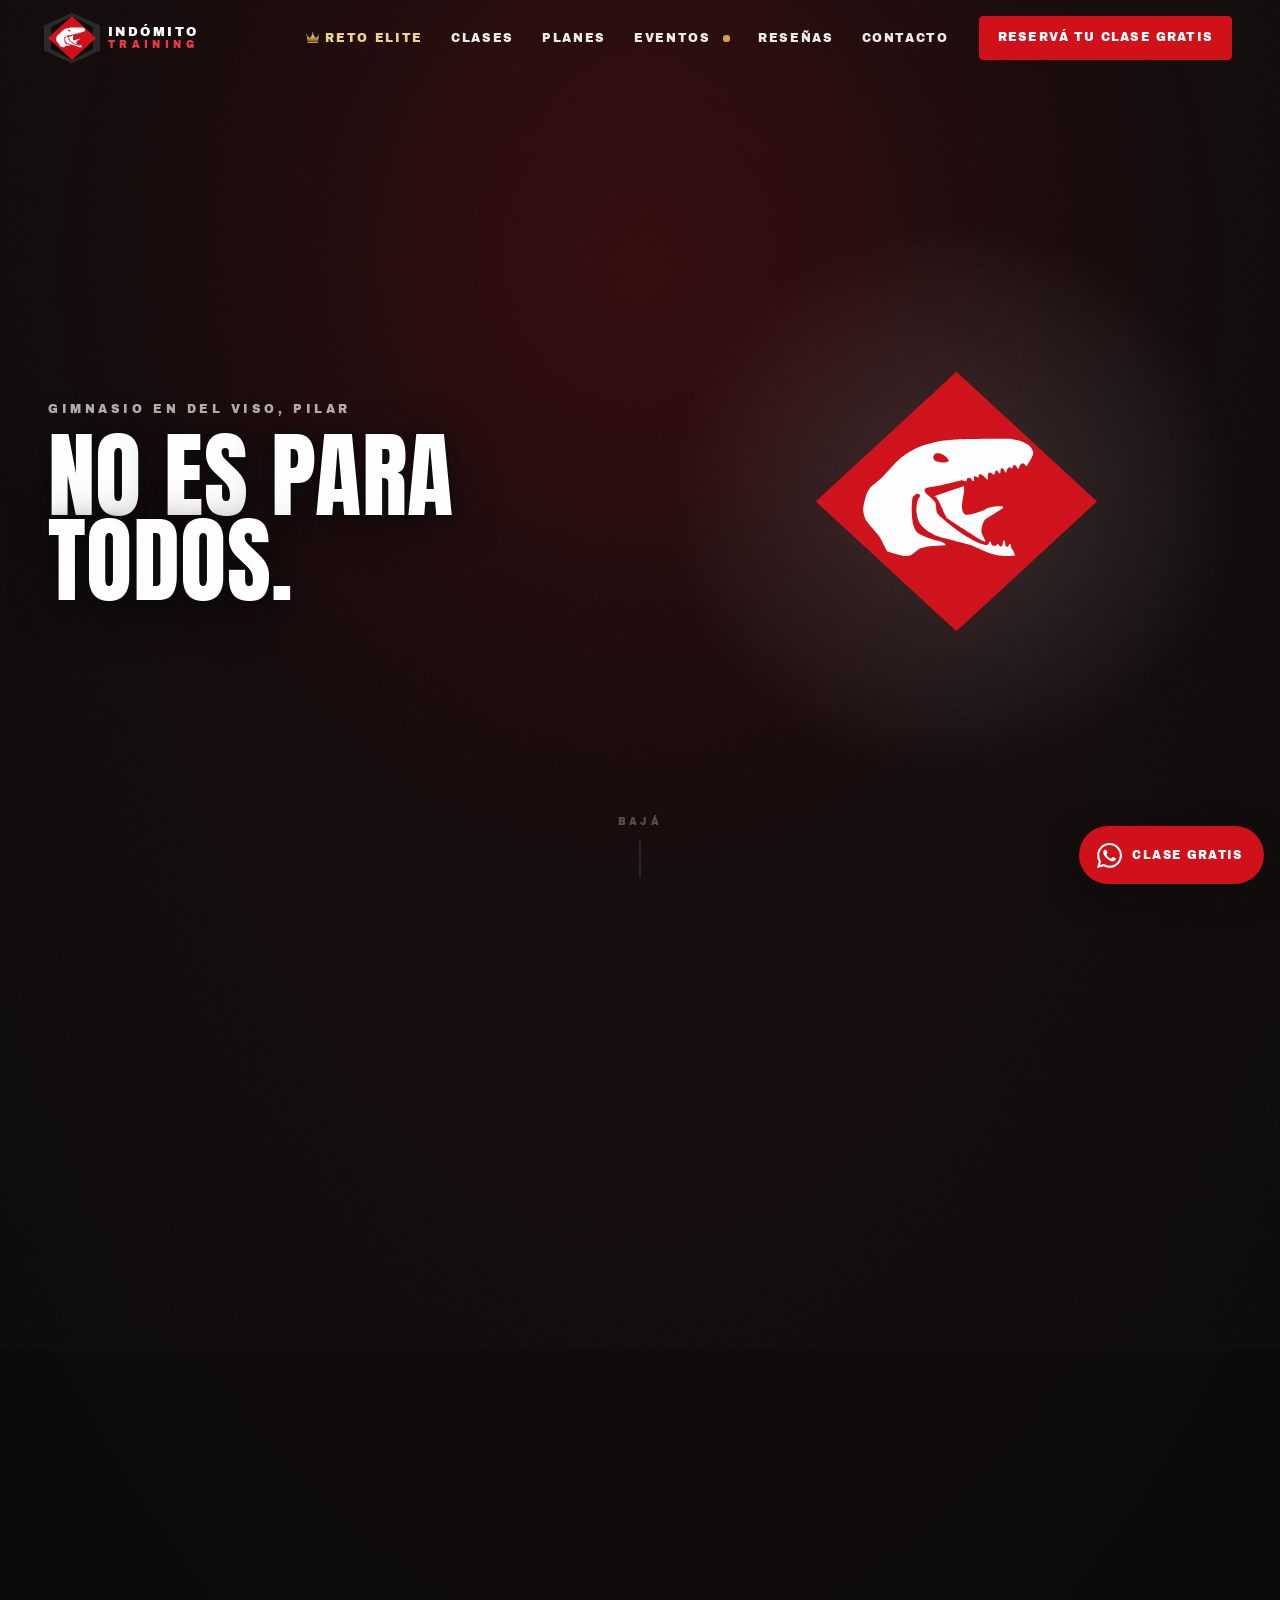
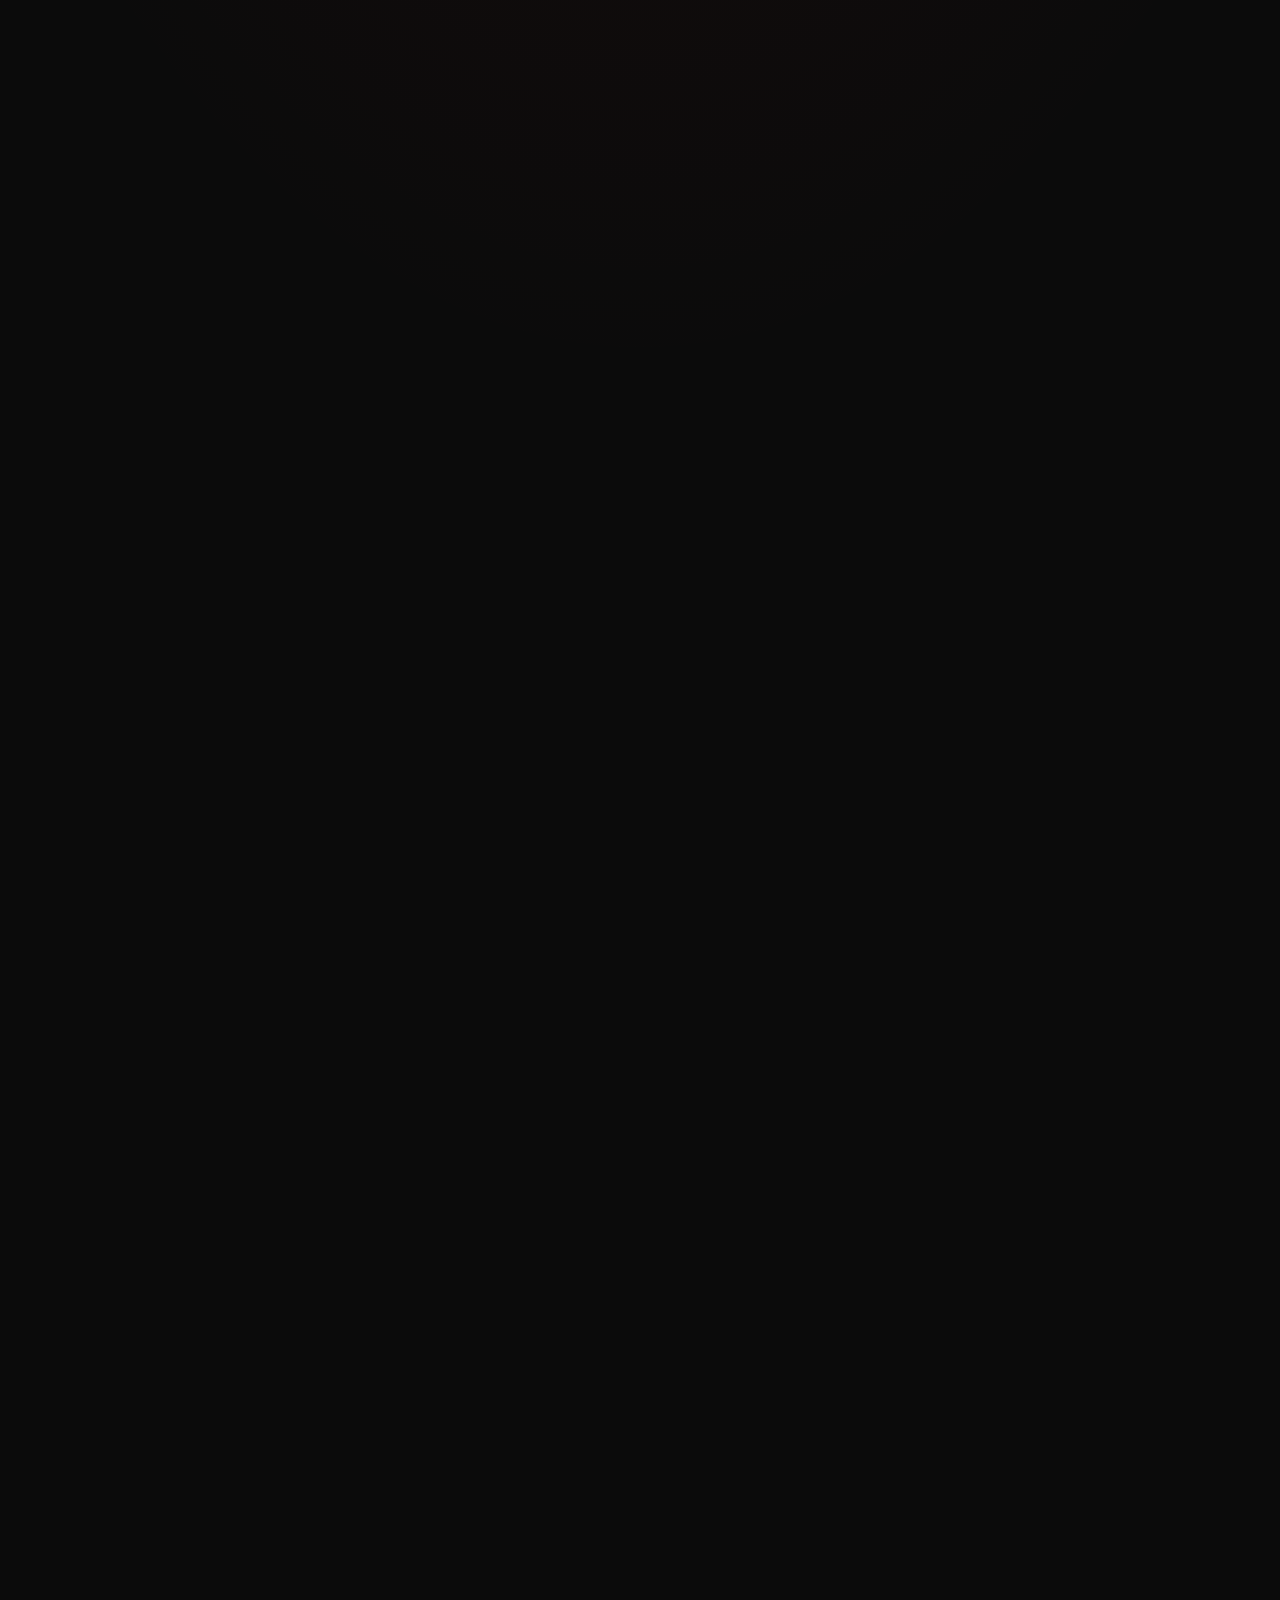
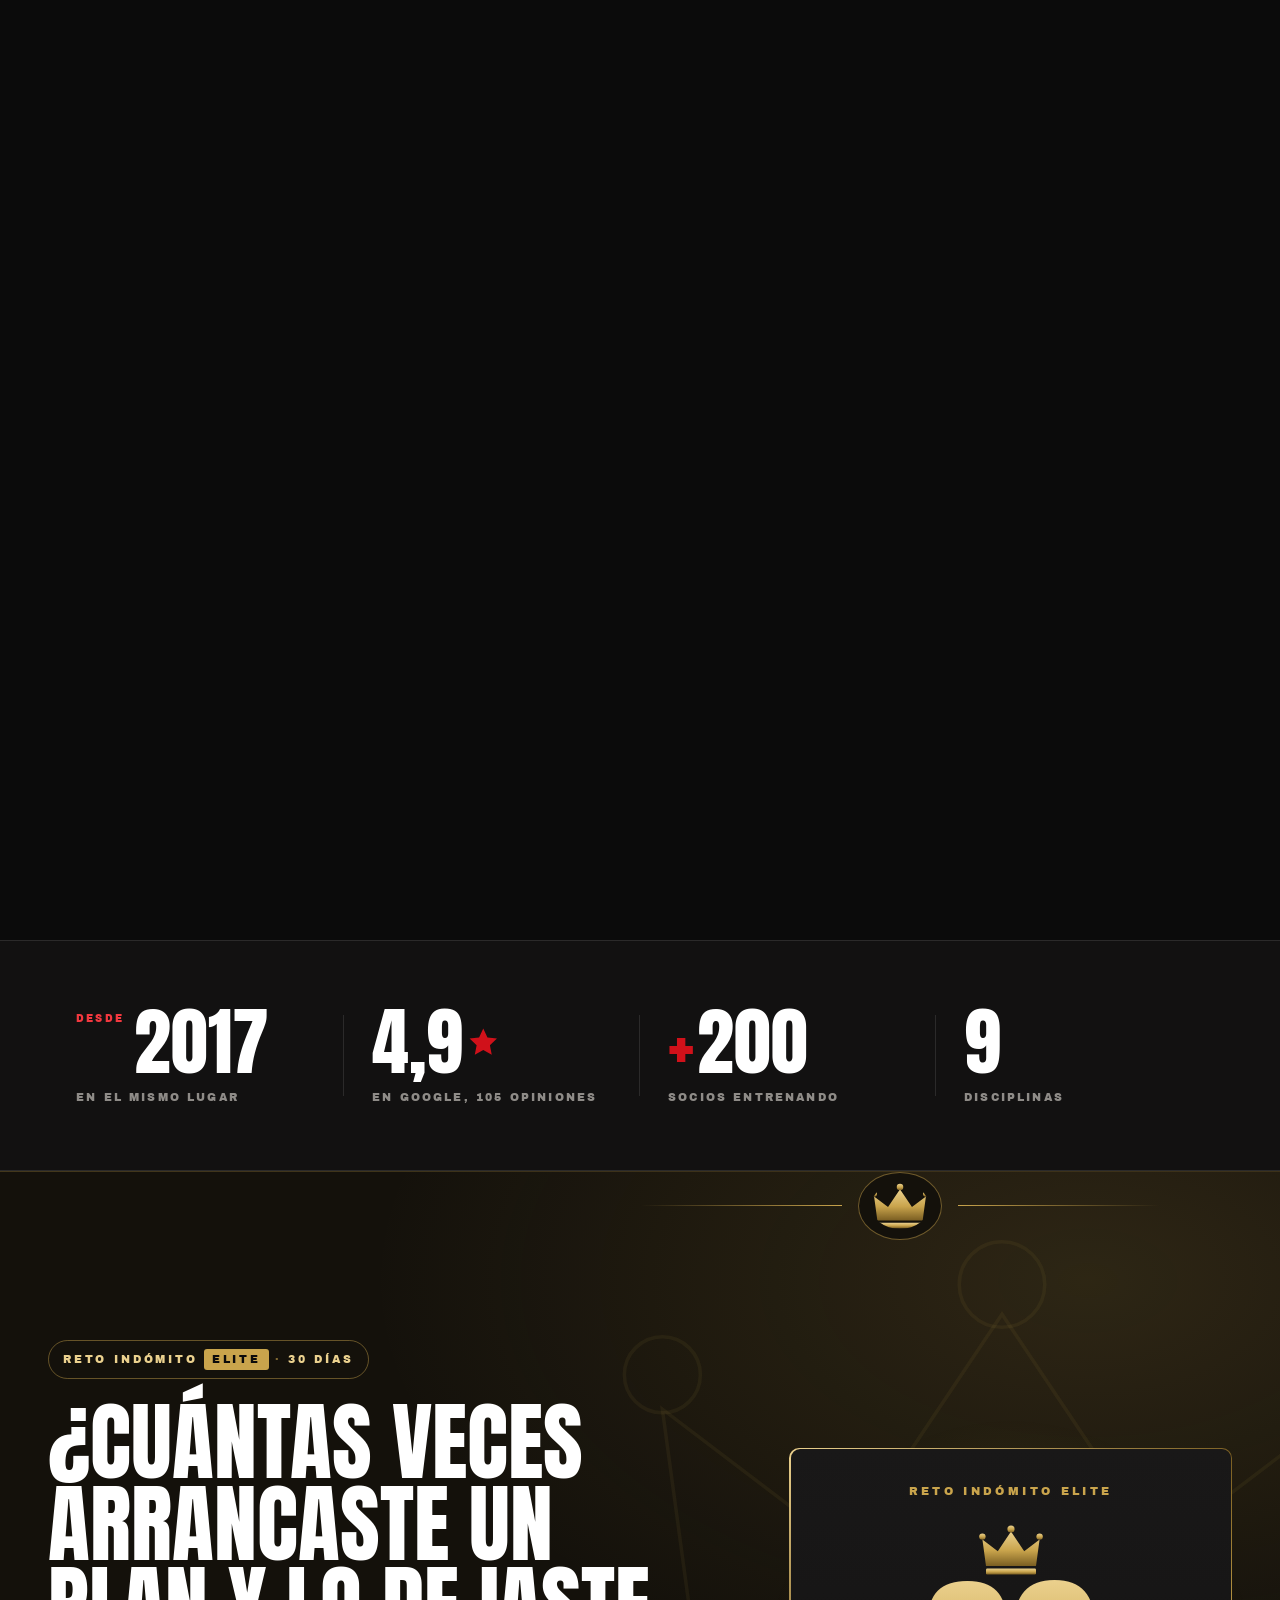
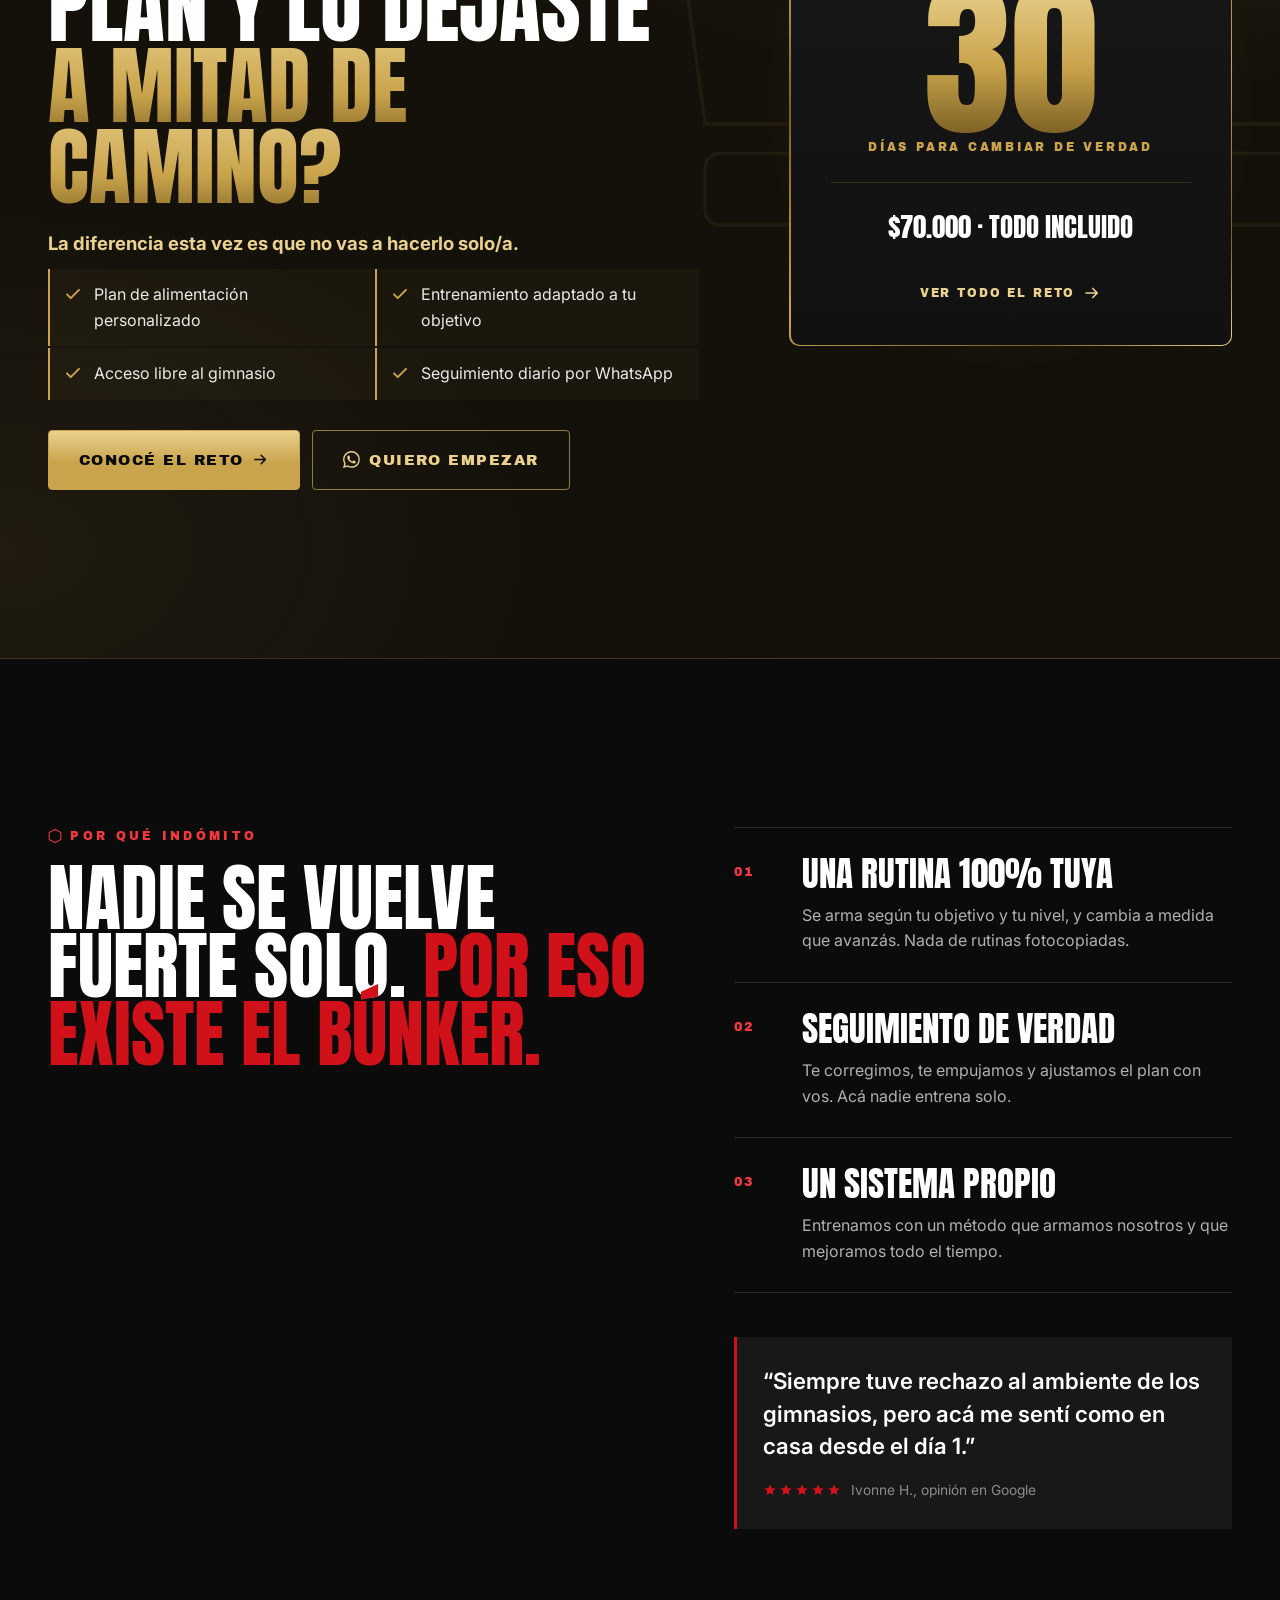
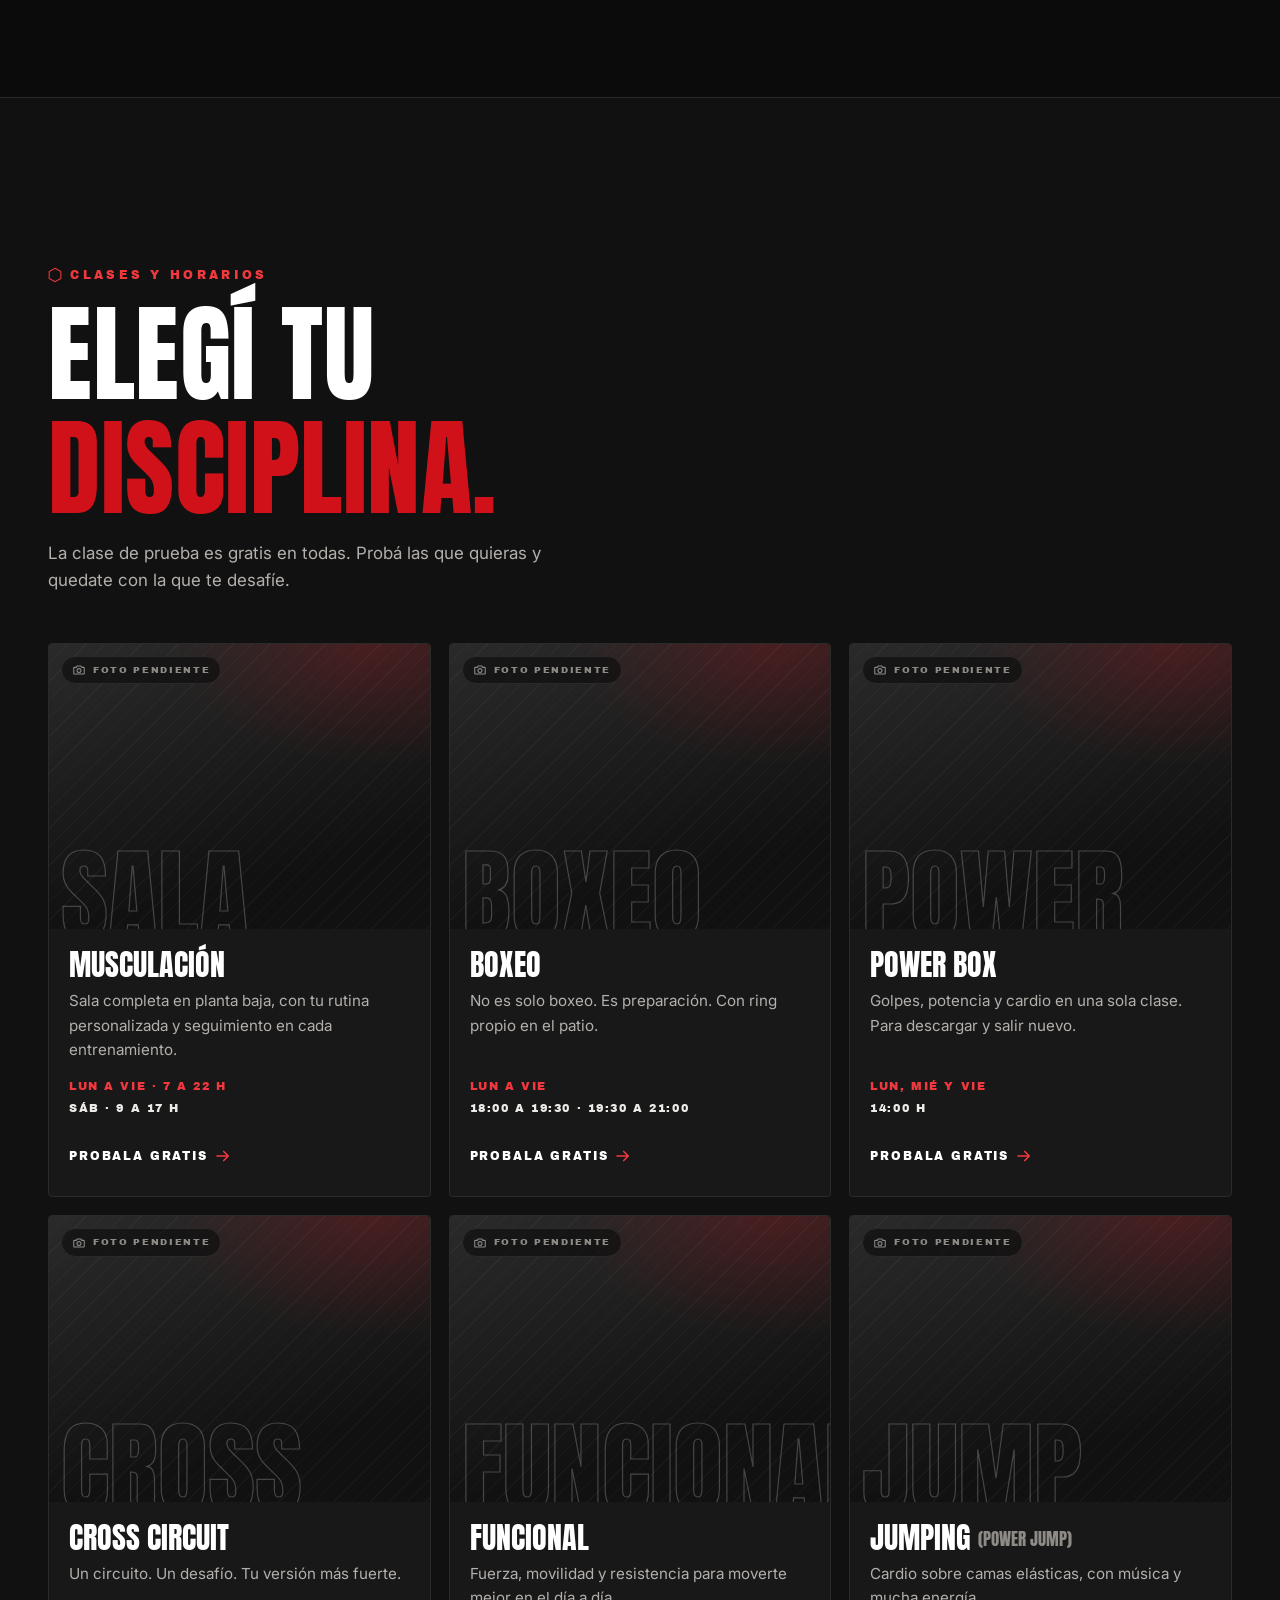
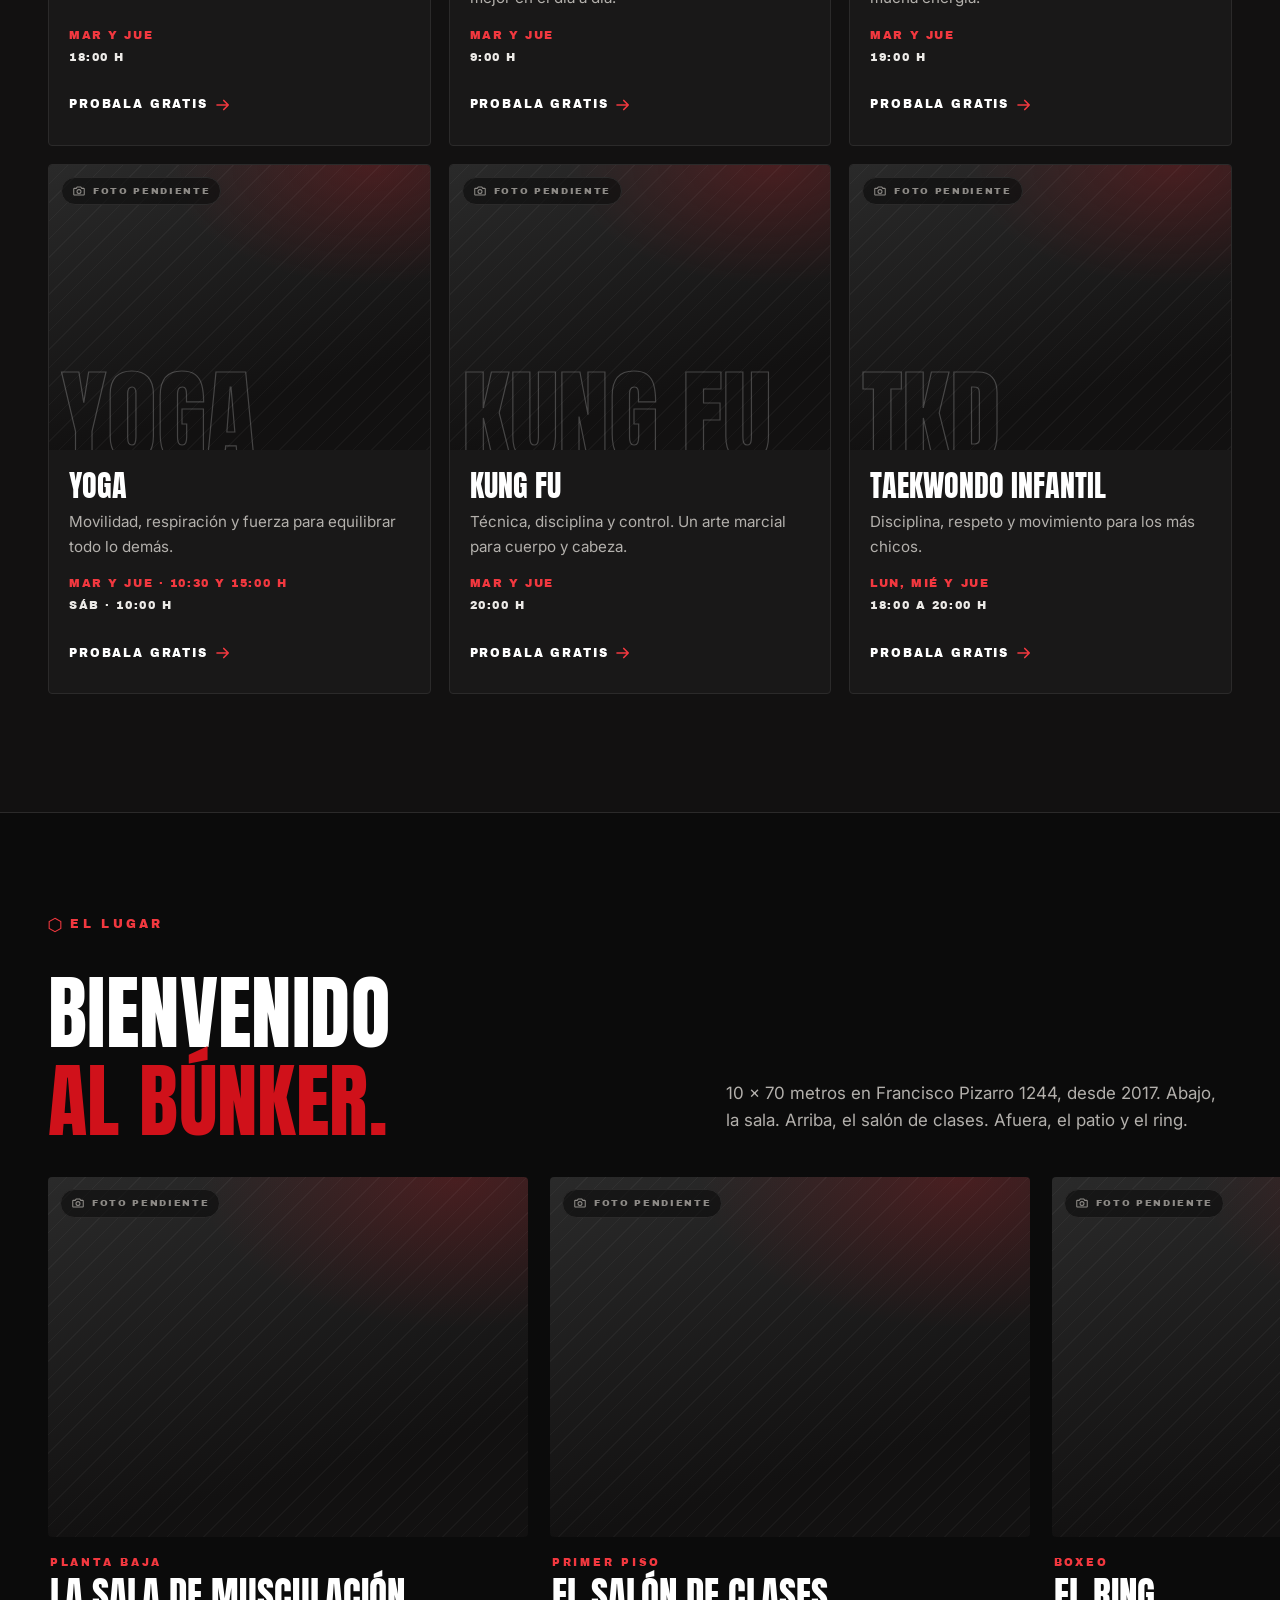
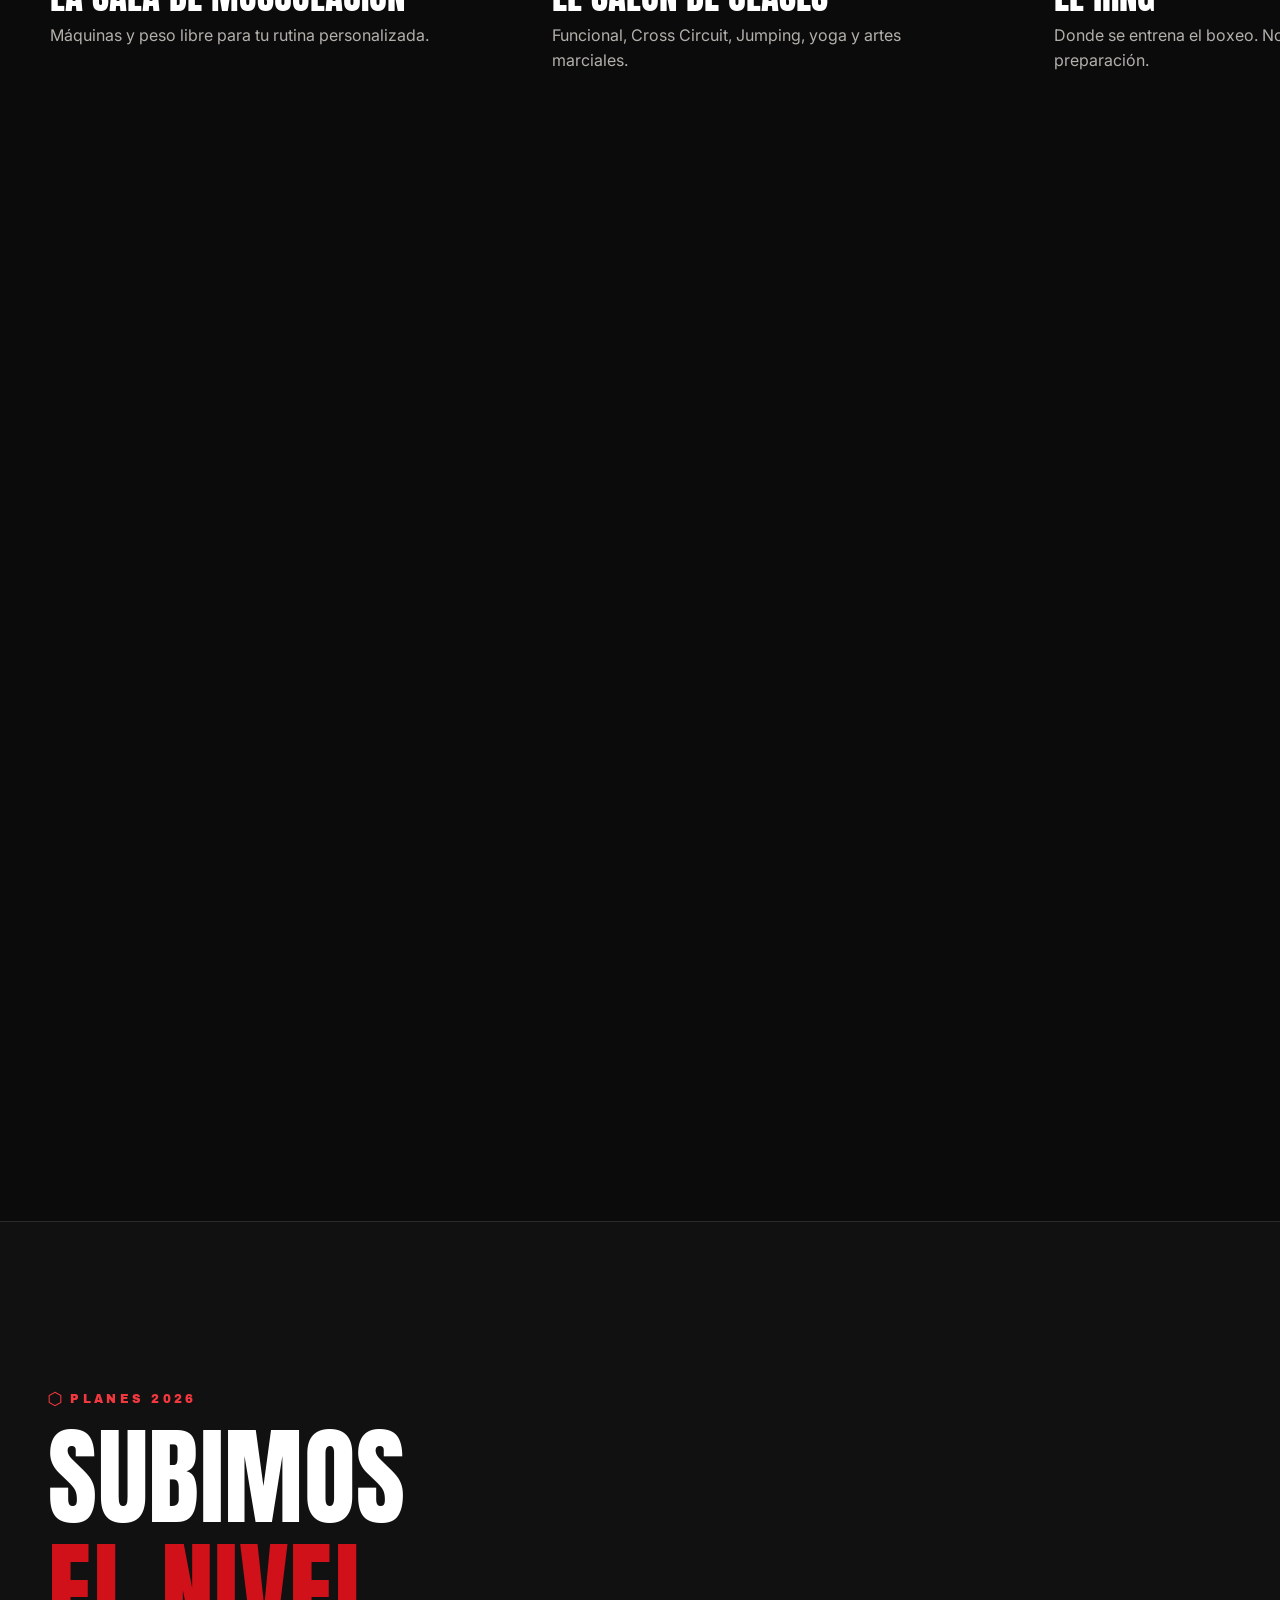
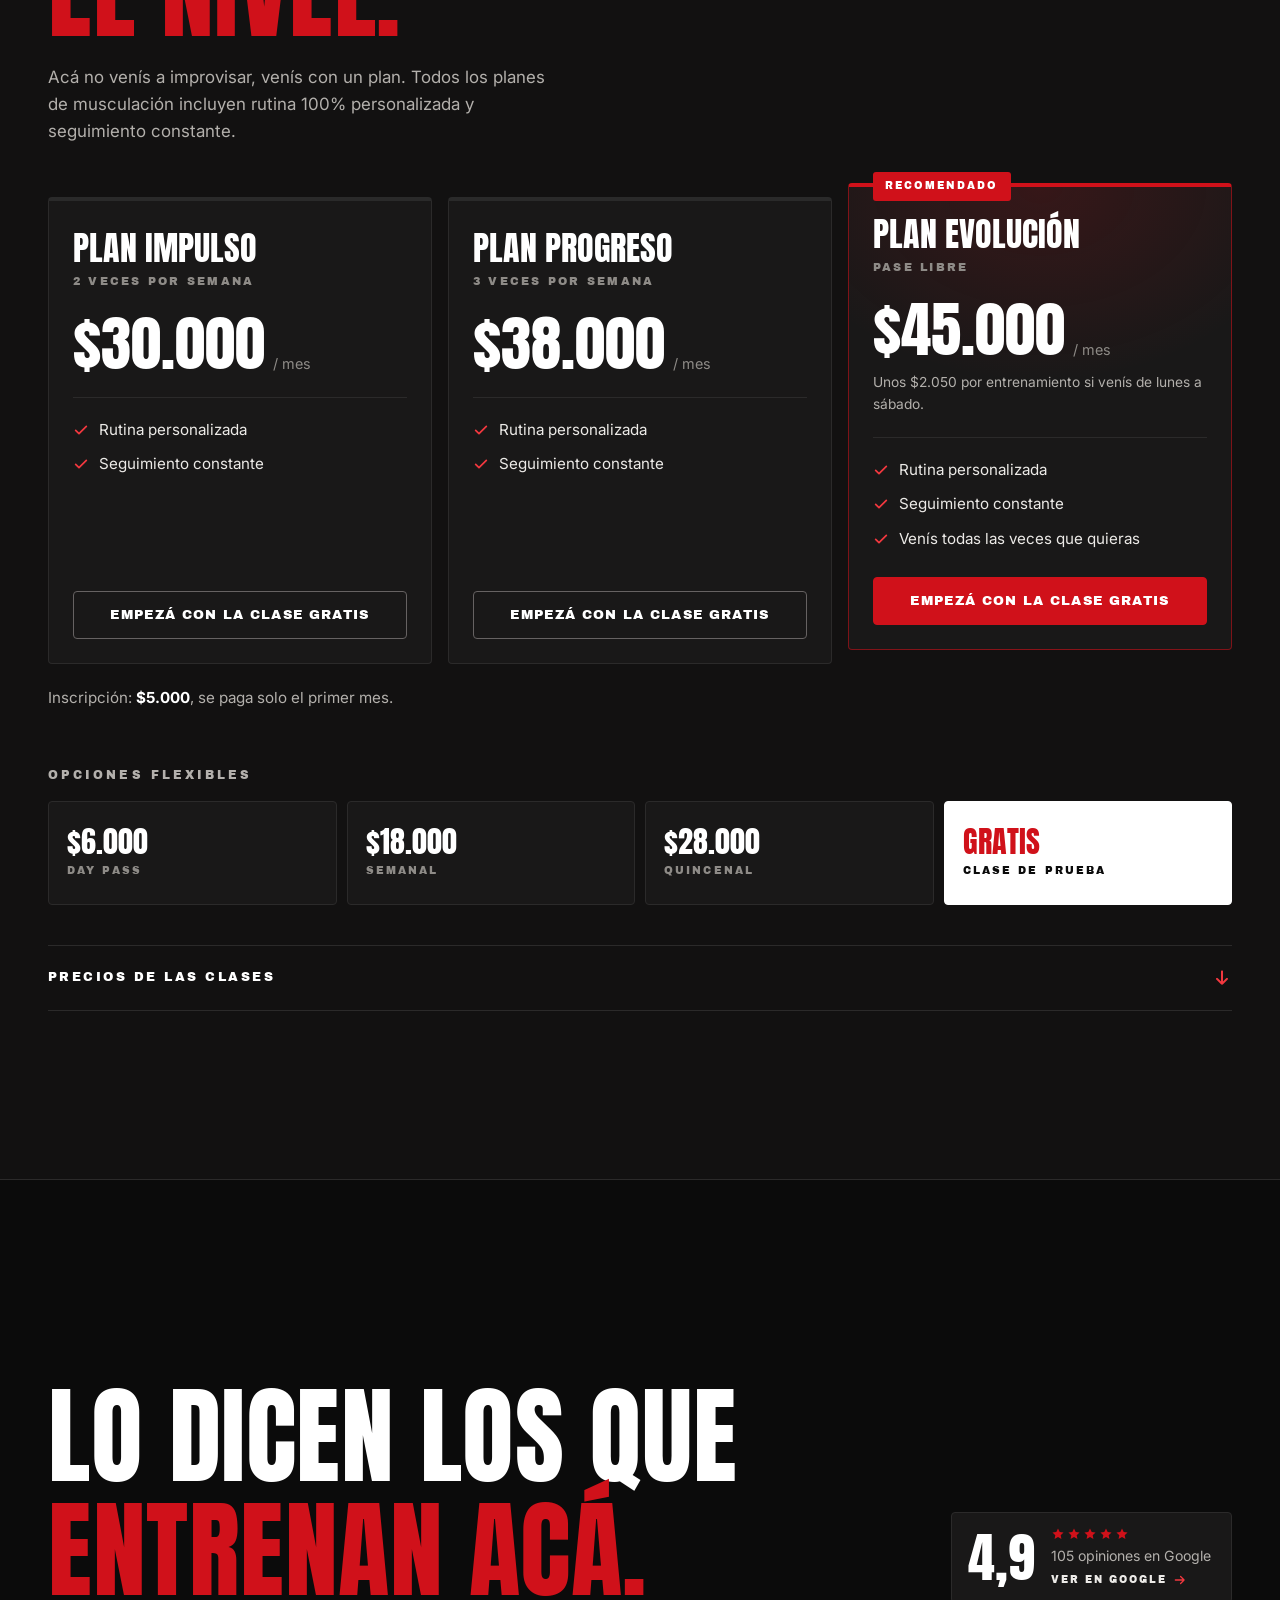
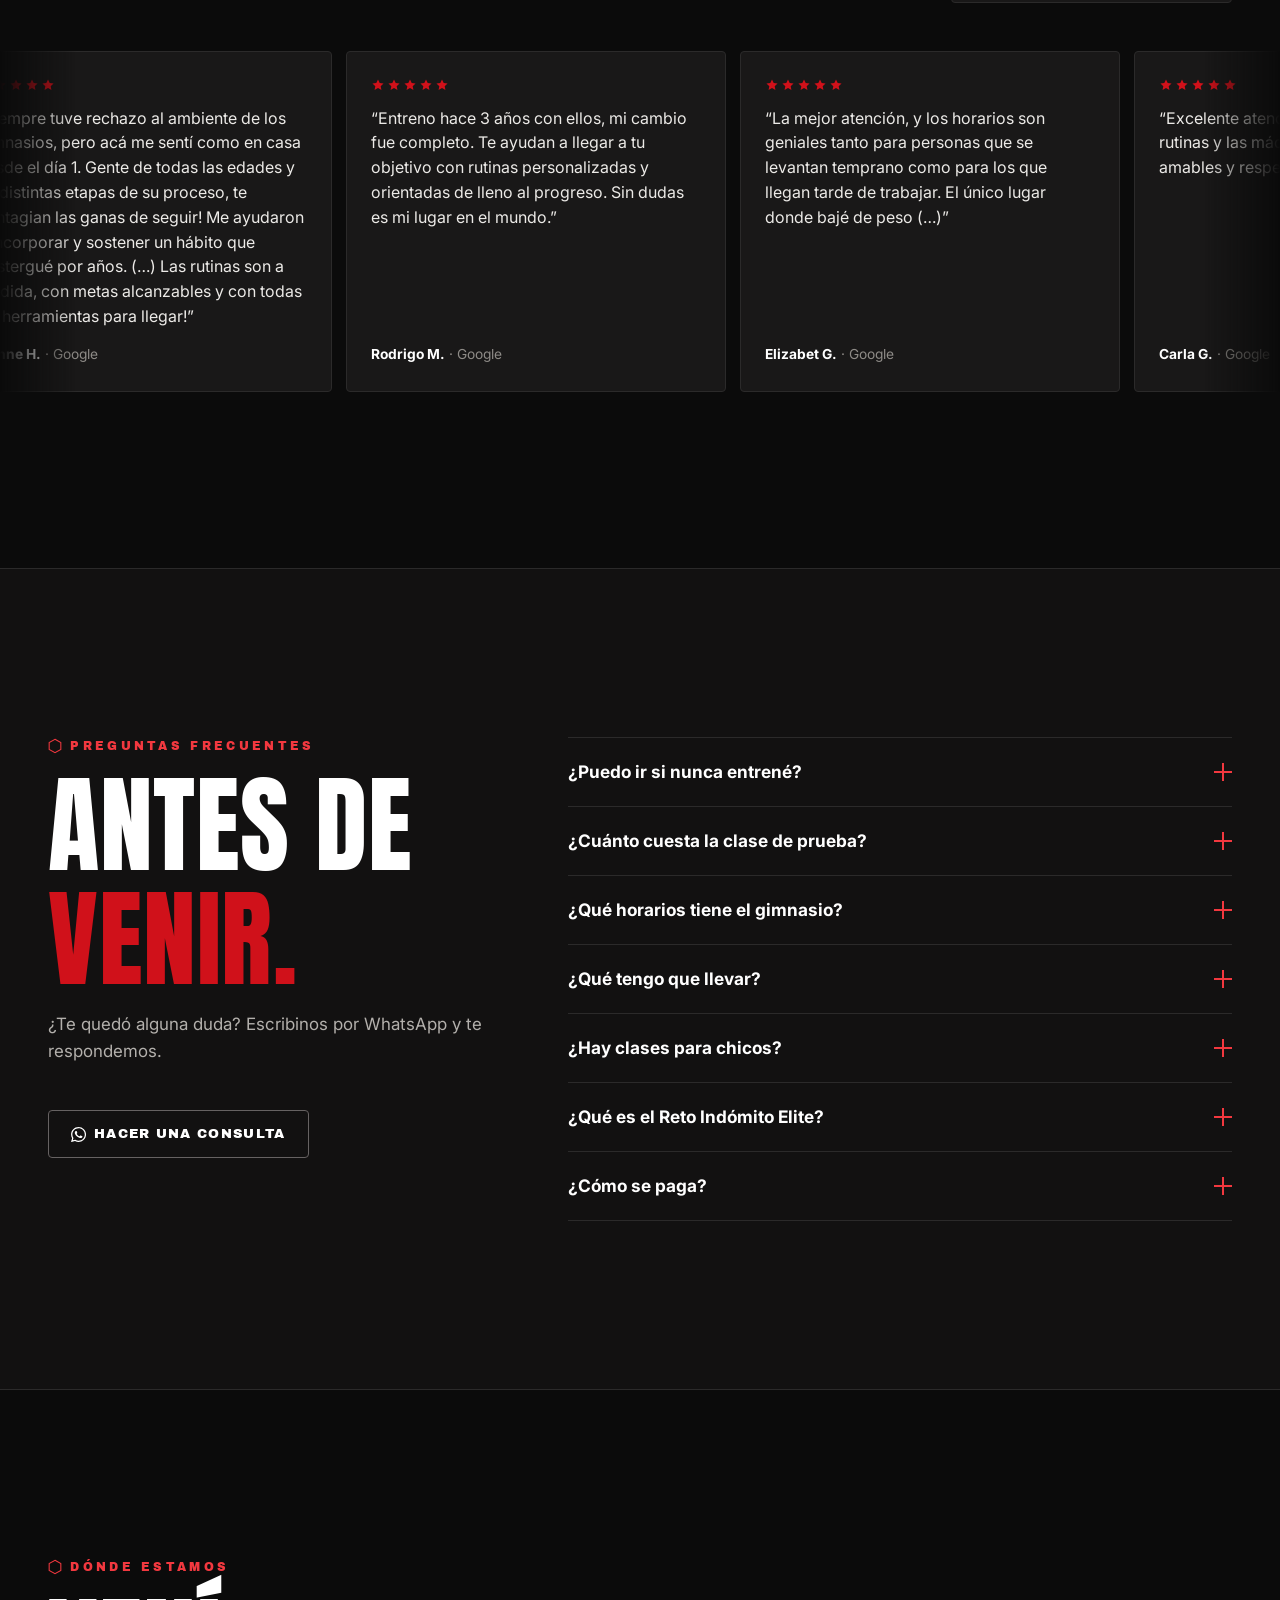
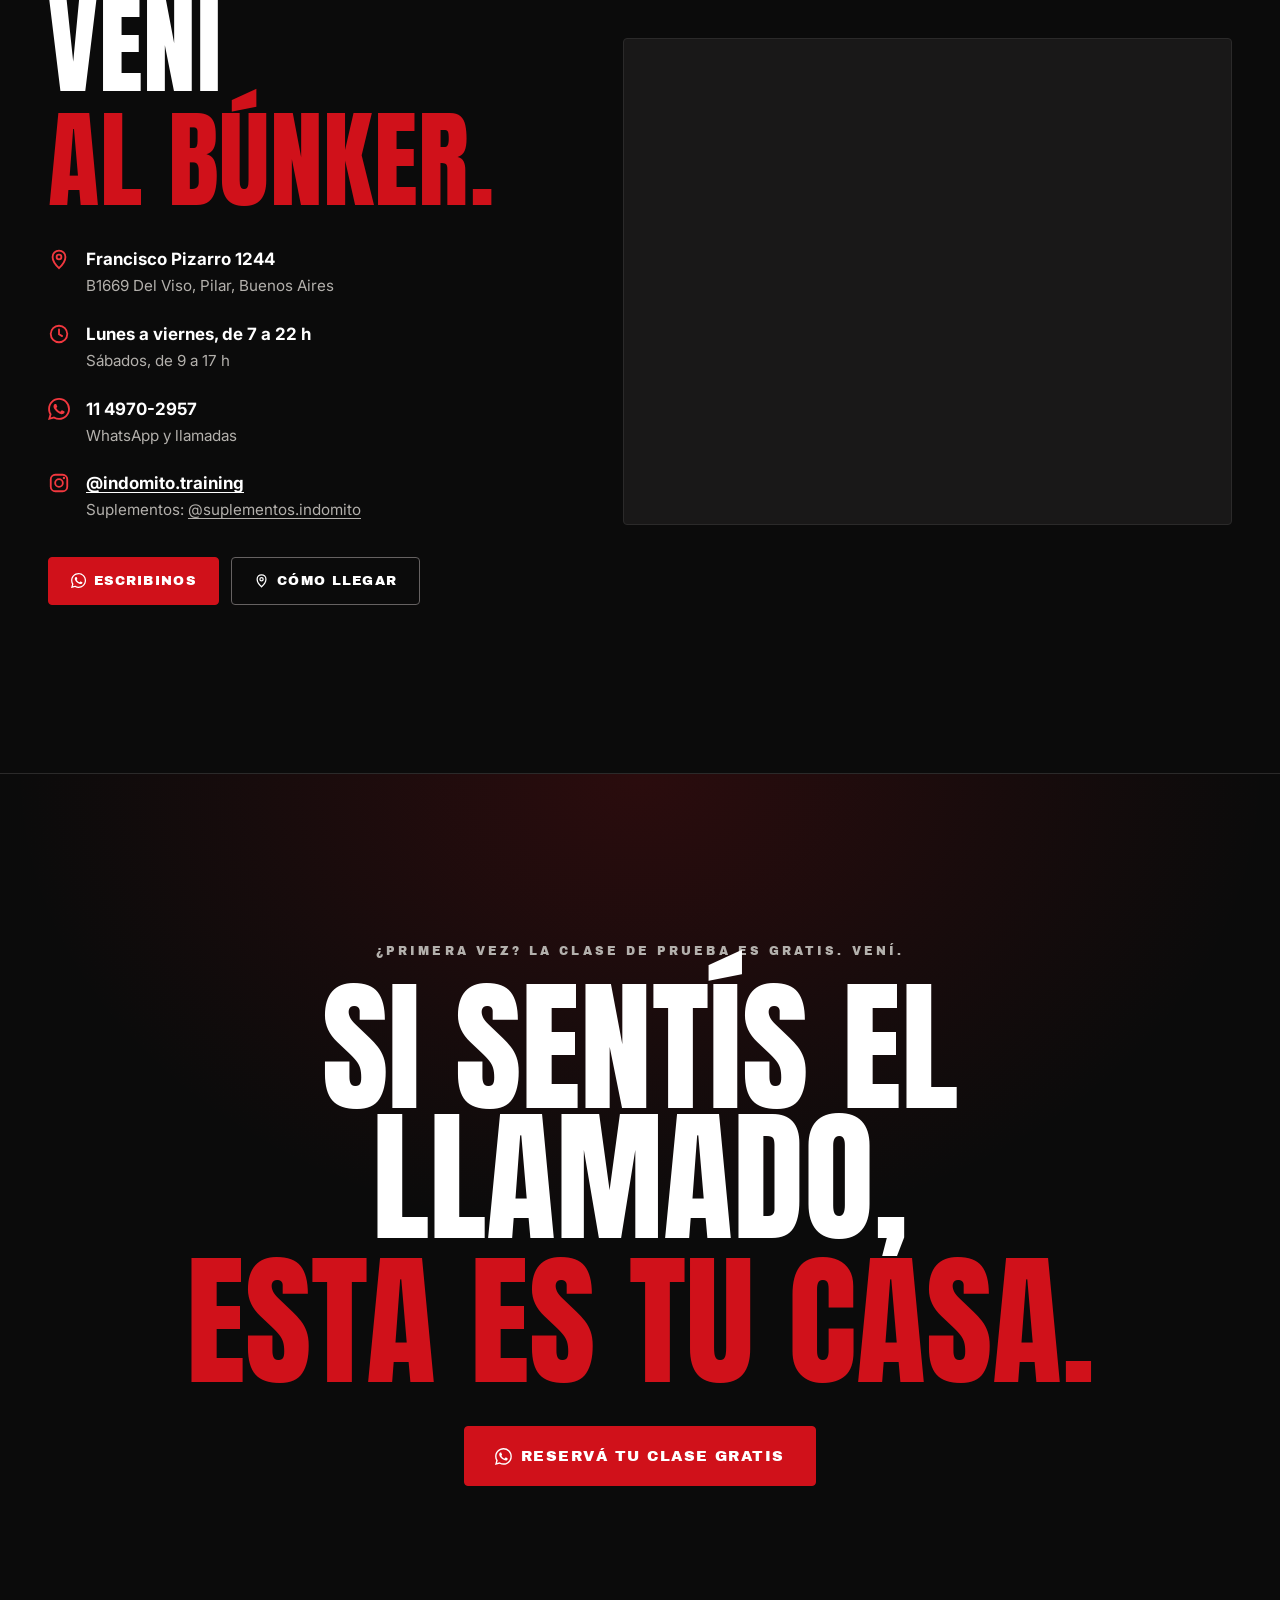
==== commit d505e071: "Imagen para compartir de la fiesta y dominio real en todas las páginas - fiesta: el flyer (1200x630)" ====
--- a/index.html
+++ b/index.html
@@ -9,22 +9,20 @@
   <meta name="description" content="Gimnasio en Del Viso, Pilar, desde 2017. Musculación con rutina 100% personalizada, boxeo y 7 disciplinas más. 4,9 ★ en Google. Tu clase de prueba es gratis: reservala por WhatsApp.">
   <meta name="theme-color" content="#0B0B0B">
 
-  <!-- DEPLOY STEP: cuando tengamos el dominio definitivo, cambiá "TU-DOMINIO.com.ar" en estas líneas,
-       en el bloque JSON-LD de más abajo, en robots.txt y en sitemap.xml. TODO: dominio. -->
-  <link rel="canonical" href="https://www.TU-DOMINIO.com.ar/">
+  <link rel="canonical" href="https://www.indomitotraining.com/">
   <meta property="og:type" content="website">
   <meta property="og:locale" content="es_AR">
   <meta property="og:site_name" content="Indómito Training">
   <meta property="og:title" content="Indómito Training · Gimnasio en Del Viso, Pilar">
   <meta property="og:description" content="No es para todos. Es para los que buscan más. Tu clase de prueba es gratis.">
-  <meta property="og:url" content="https://www.TU-DOMINIO.com.ar/">
-  <meta property="og:image" content="https://www.TU-DOMINIO.com.ar/assets/img/og-indomito.jpg">
+  <meta property="og:url" content="https://www.indomitotraining.com/">
+  <meta property="og:image" content="https://www.indomitotraining.com/assets/img/og-indomito.jpg">
   <meta property="og:image:width" content="1200">
   <meta property="og:image:height" content="630">
   <meta name="twitter:card" content="summary_large_image">
   <meta name="twitter:title" content="Indómito Training · Gimnasio en Del Viso, Pilar">
   <meta name="twitter:description" content="No es para todos. Es para los que buscan más. Tu clase de prueba es gratis.">
-  <meta name="twitter:image" content="https://www.TU-DOMINIO.com.ar/assets/img/og-indomito.jpg">
+  <meta name="twitter:image" content="https://www.indomitotraining.com/assets/img/og-indomito.jpg">
 
   <!-- Íconos -->
   <link rel="icon" href="favicon.ico" sizes="any">
@@ -52,16 +50,16 @@
     })(document);
   </script>
 
-  <!-- Datos para Google (ficha de negocio). TODO: dominio en "url" e "image". -->
+  <!-- Datos para Google (ficha de negocio). -->
   <script type="application/ld+json">
   {
     "@context": "https://schema.org",
     "@type": "ExerciseGym",
     "name": "Indómito Training",
     "description": "Gimnasio de barrio en Del Viso, Pilar: sala de musculación con rutinas personalizadas, clases grupales y artes marciales.",
-    "url": "https://www.TU-DOMINIO.com.ar/",
-    "image": "https://www.TU-DOMINIO.com.ar/assets/img/og-indomito.jpg",
-    "logo": "https://www.TU-DOMINIO.com.ar/assets/logo/indomito-logo.svg",
+    "url": "https://www.indomitotraining.com/",
+    "image": "https://www.indomitotraining.com/assets/img/og-indomito.jpg",
+    "logo": "https://www.indomitotraining.com/assets/logo/indomito-logo.svg",
     "telephone": "+54 9 11 4970-2957",
     "foundingDate": "2017",
     "address": {
